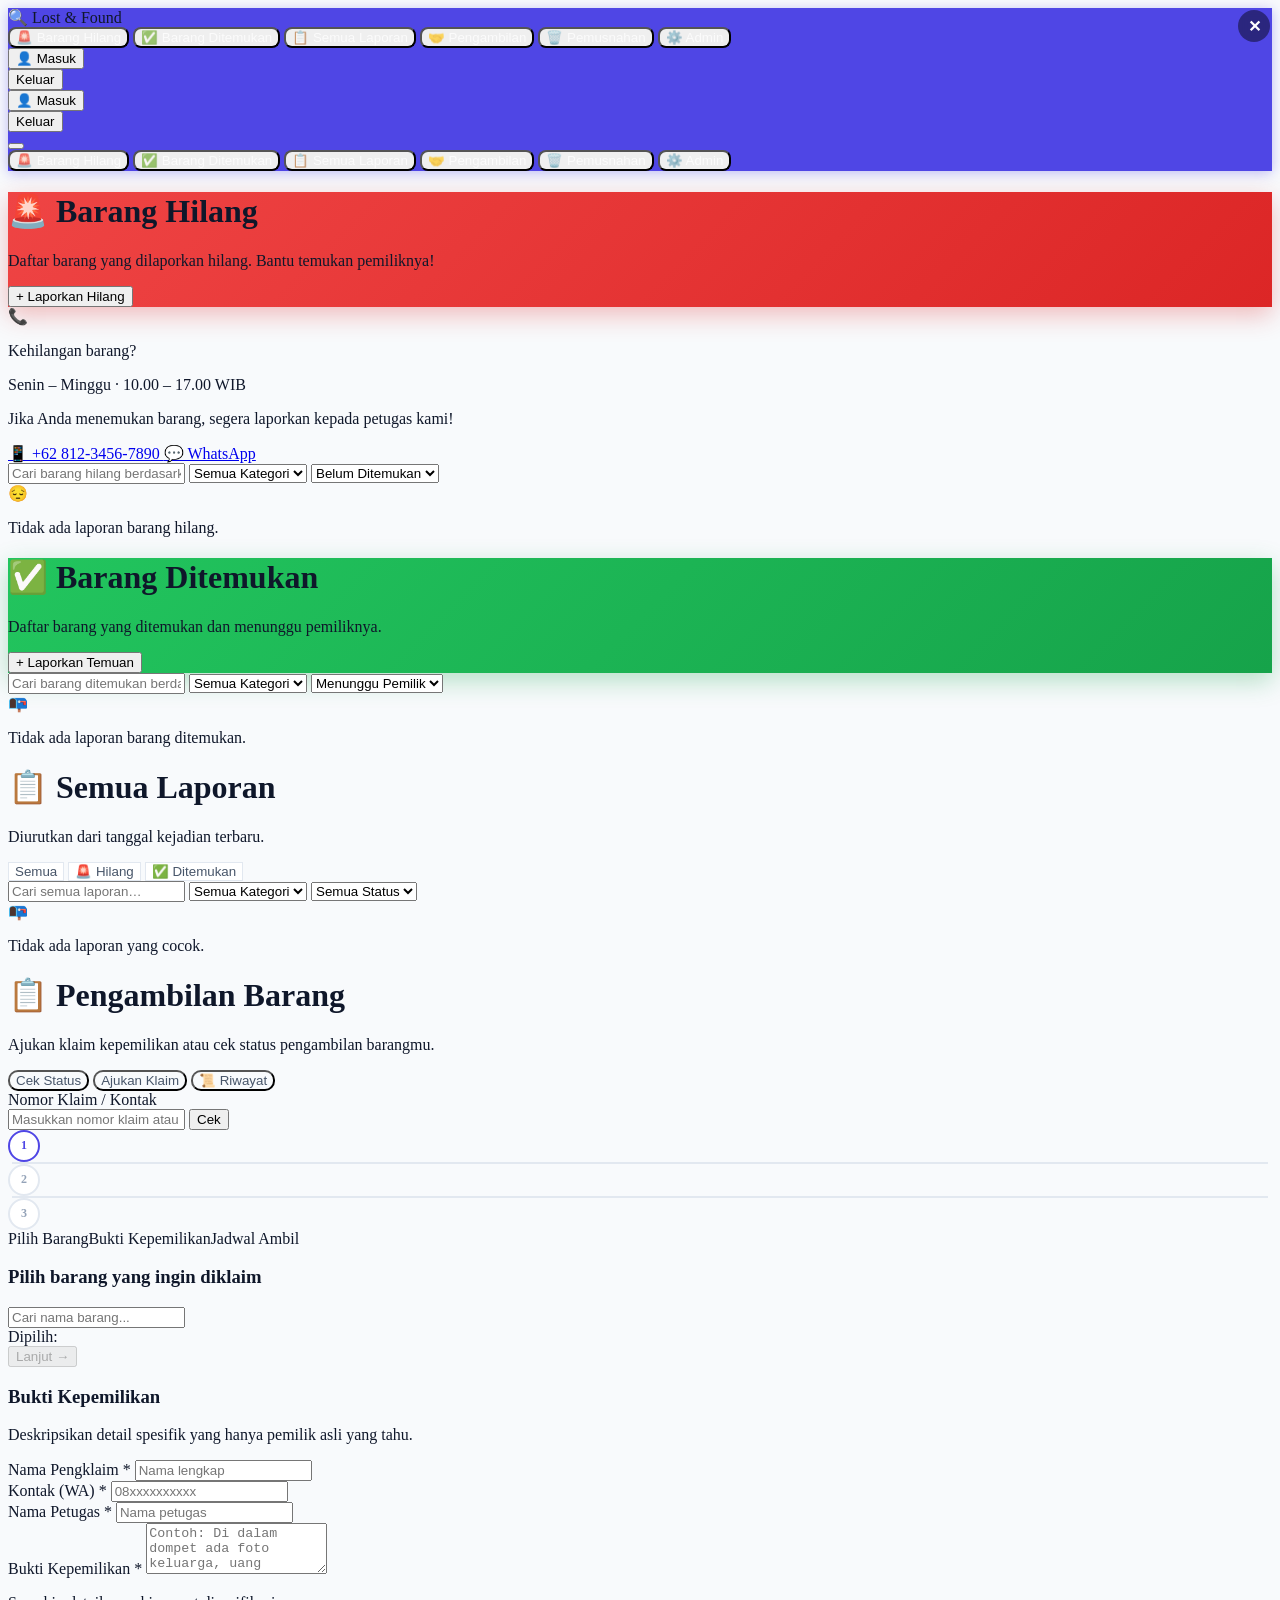
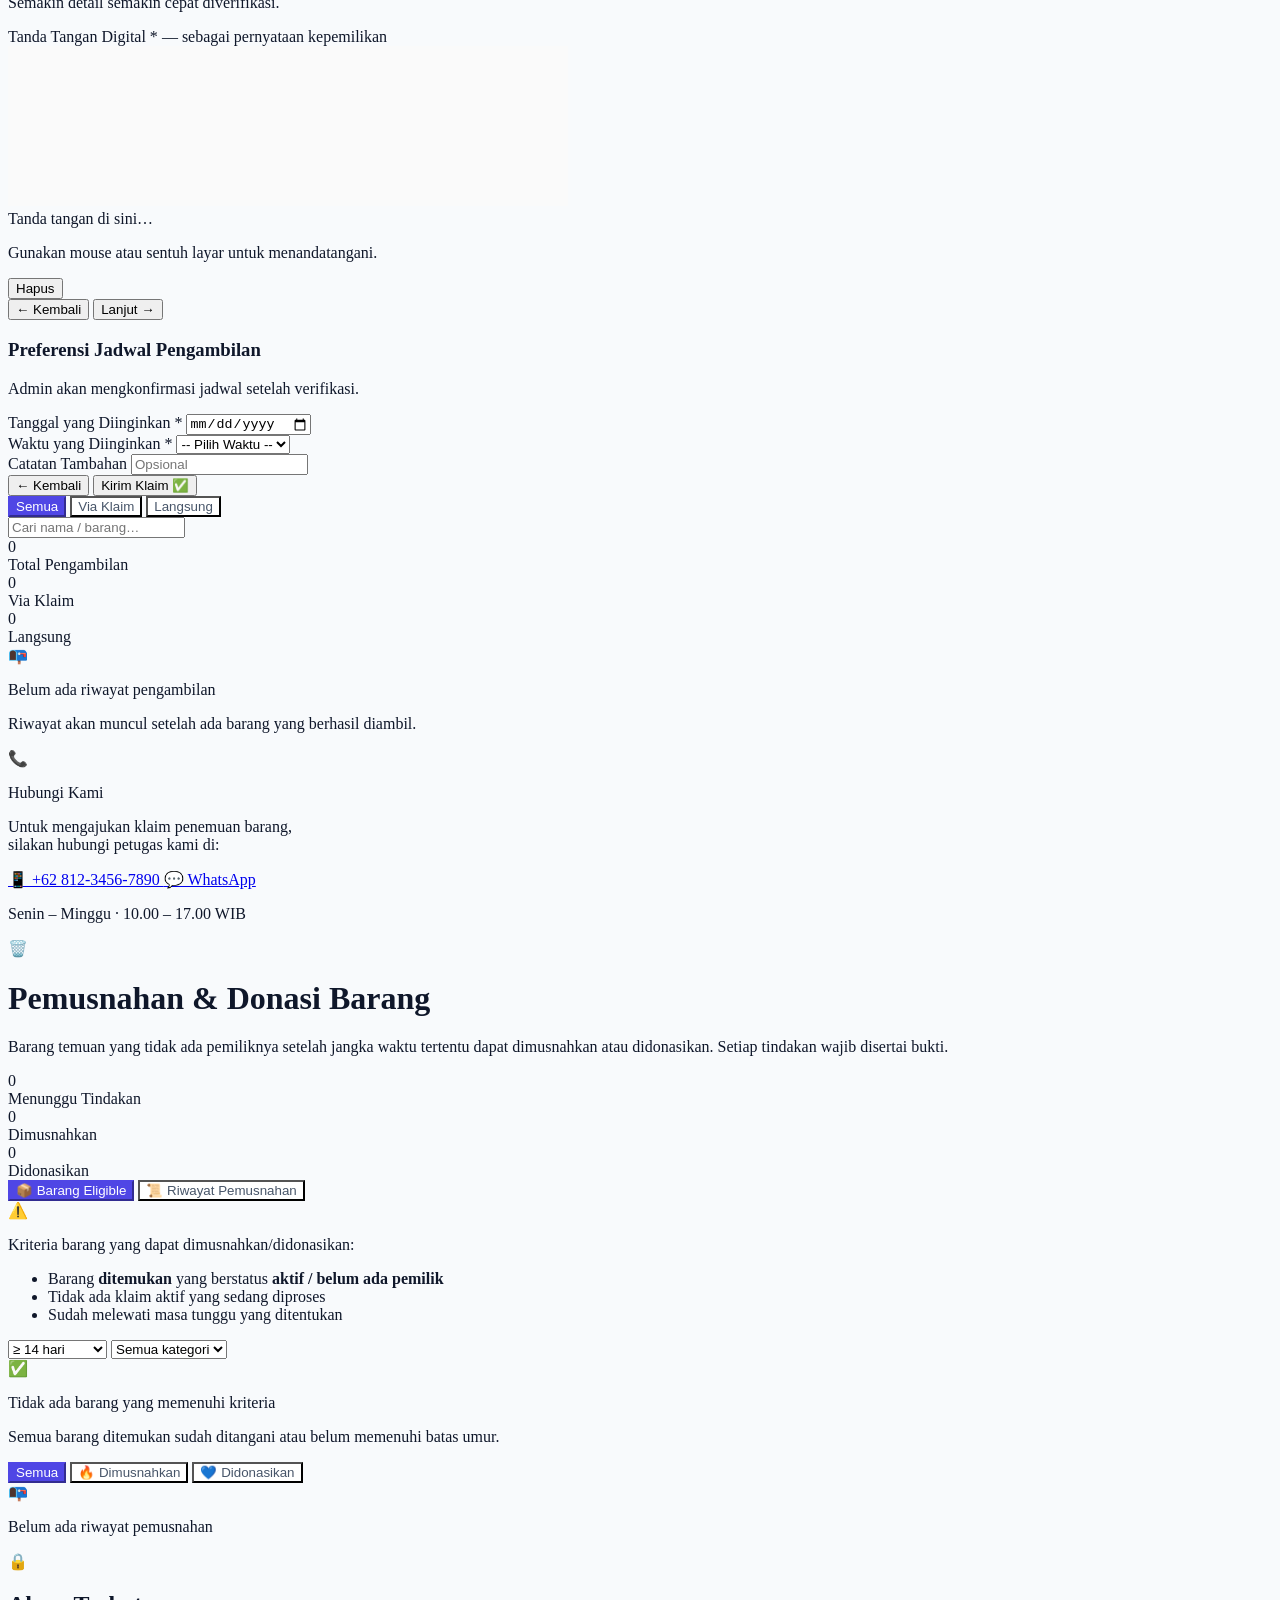
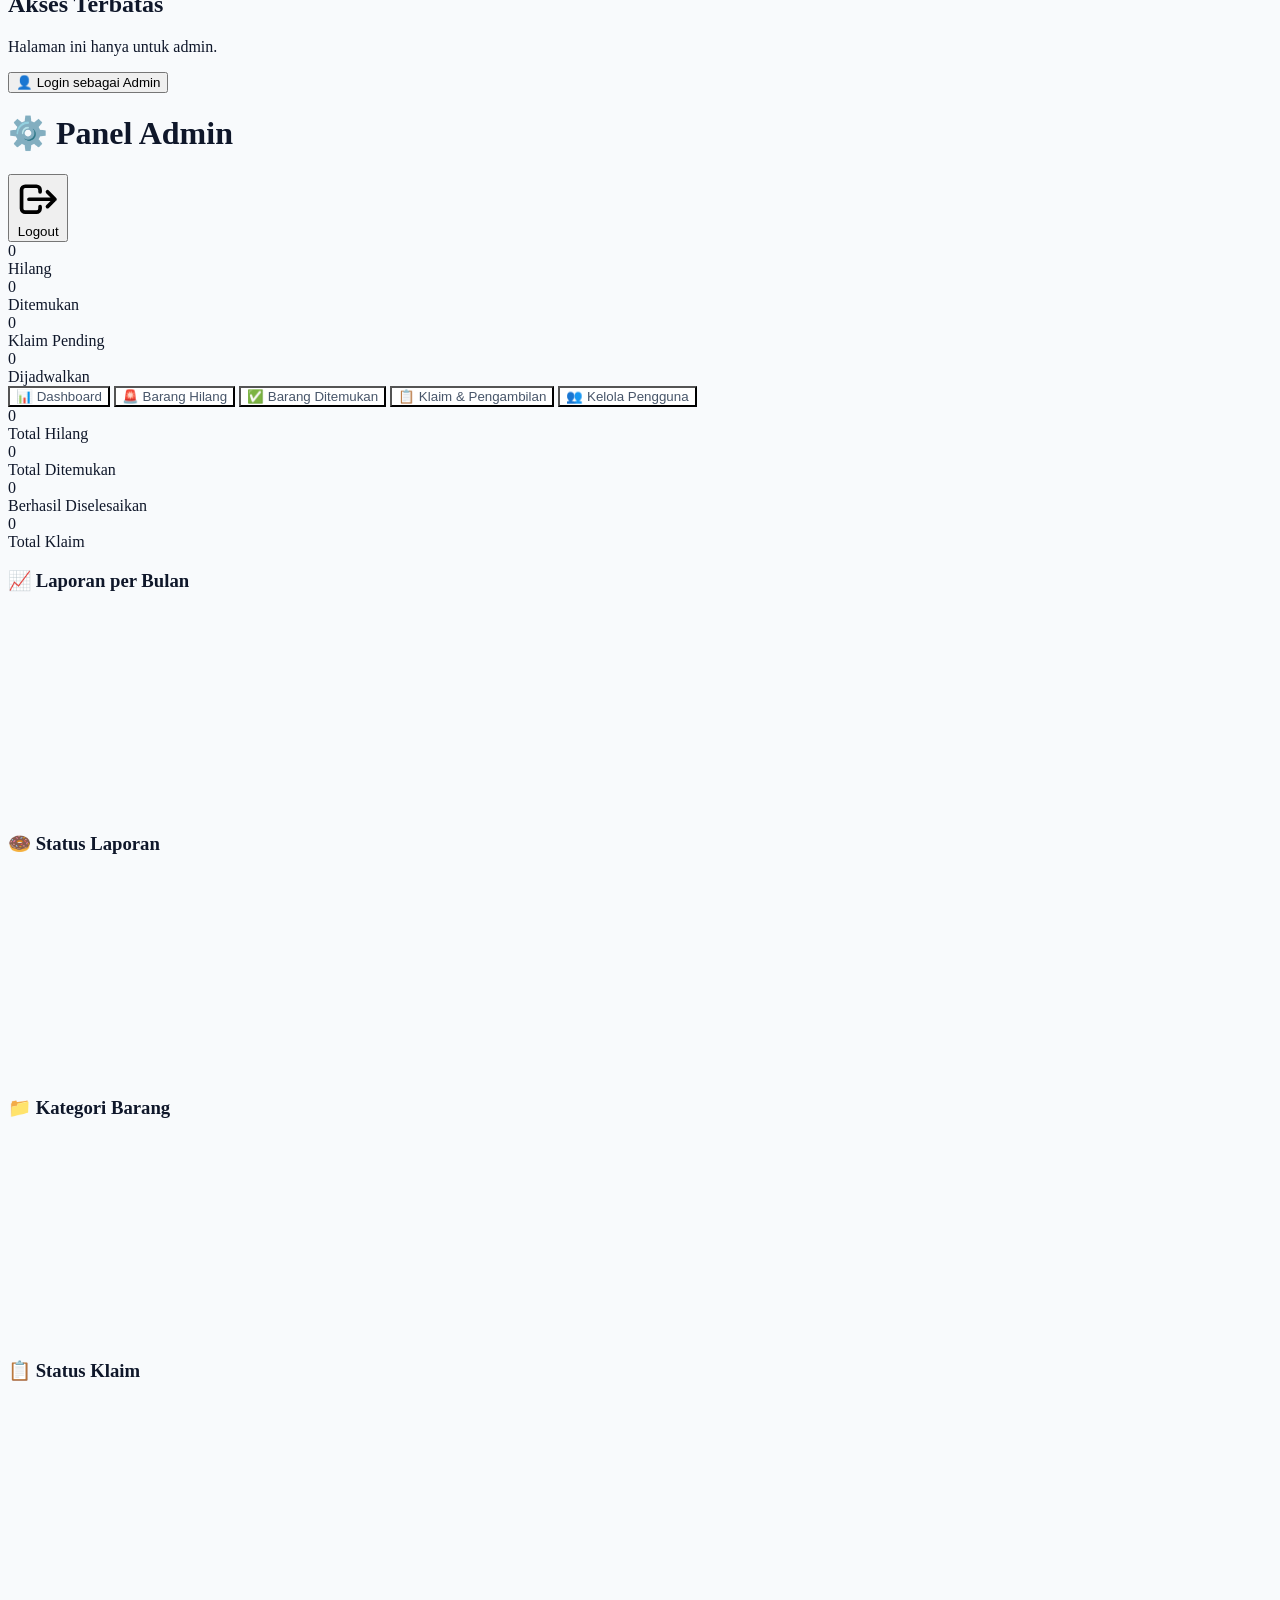
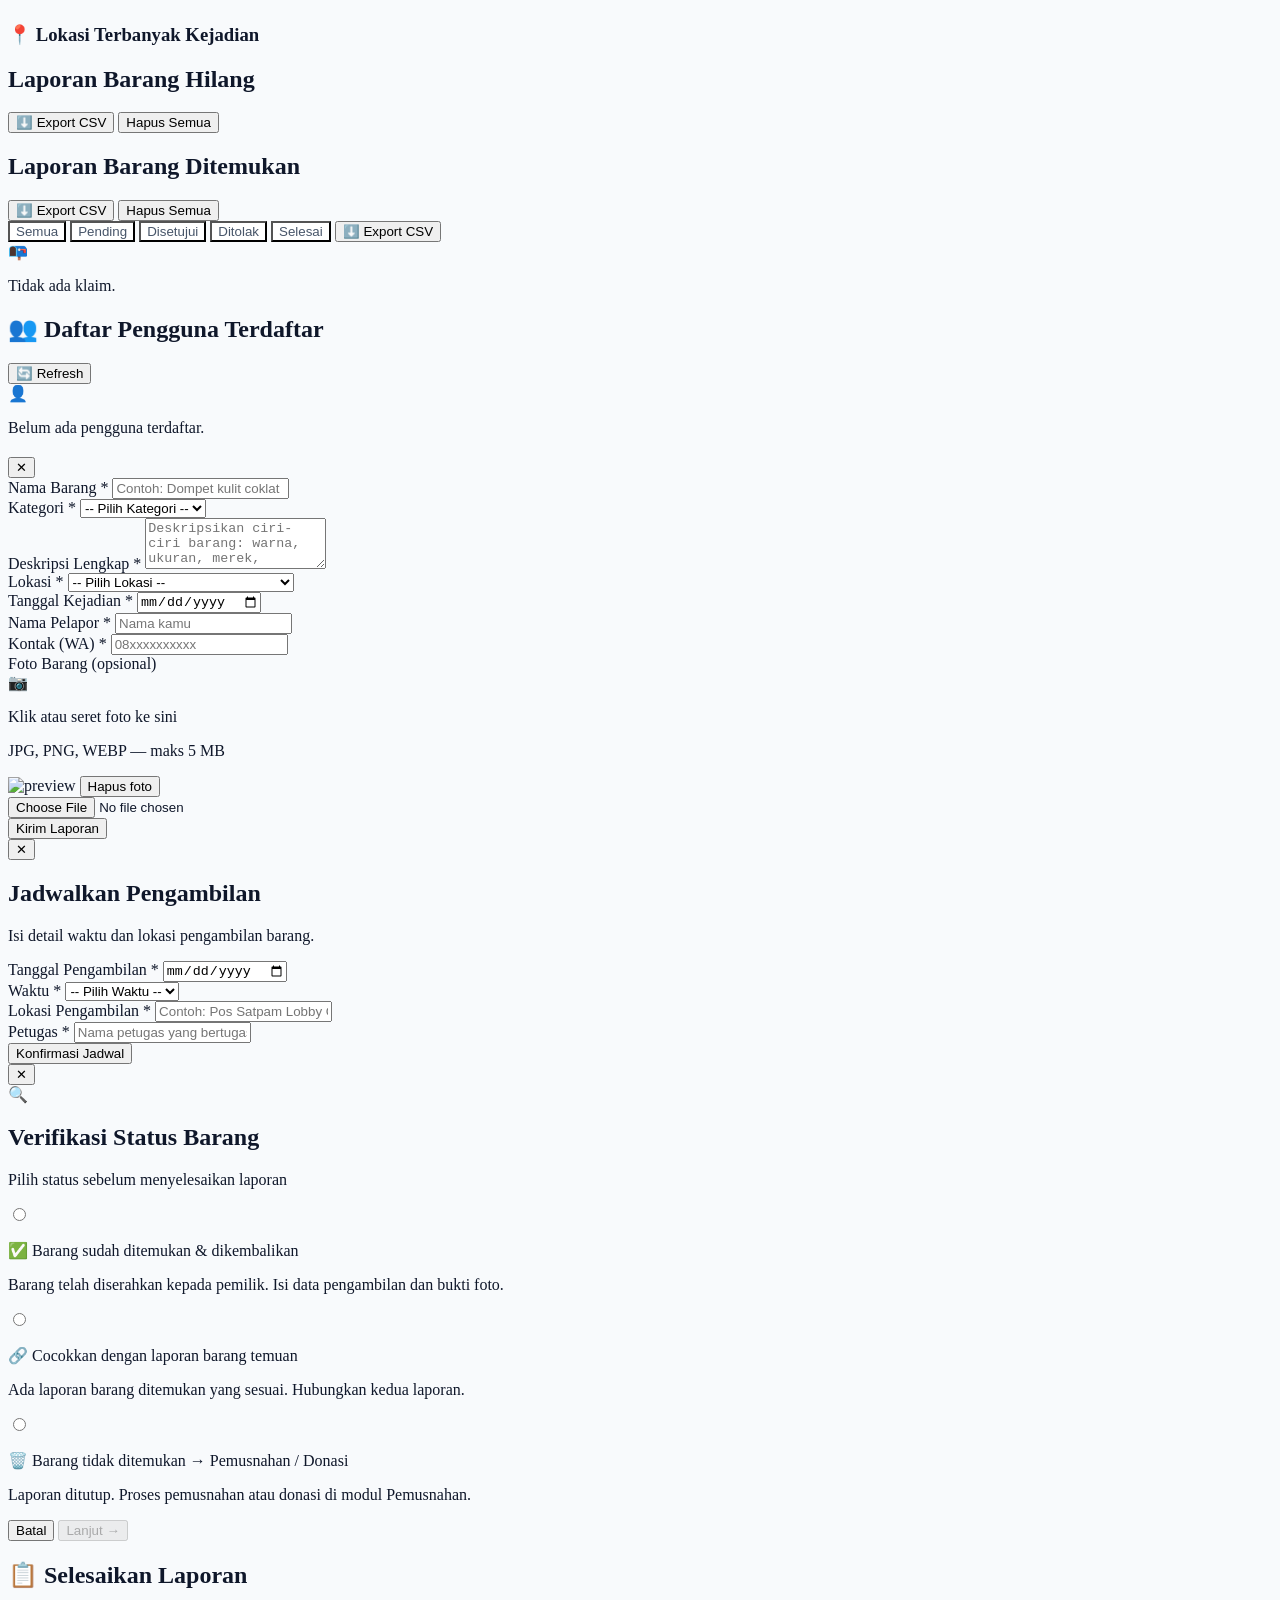
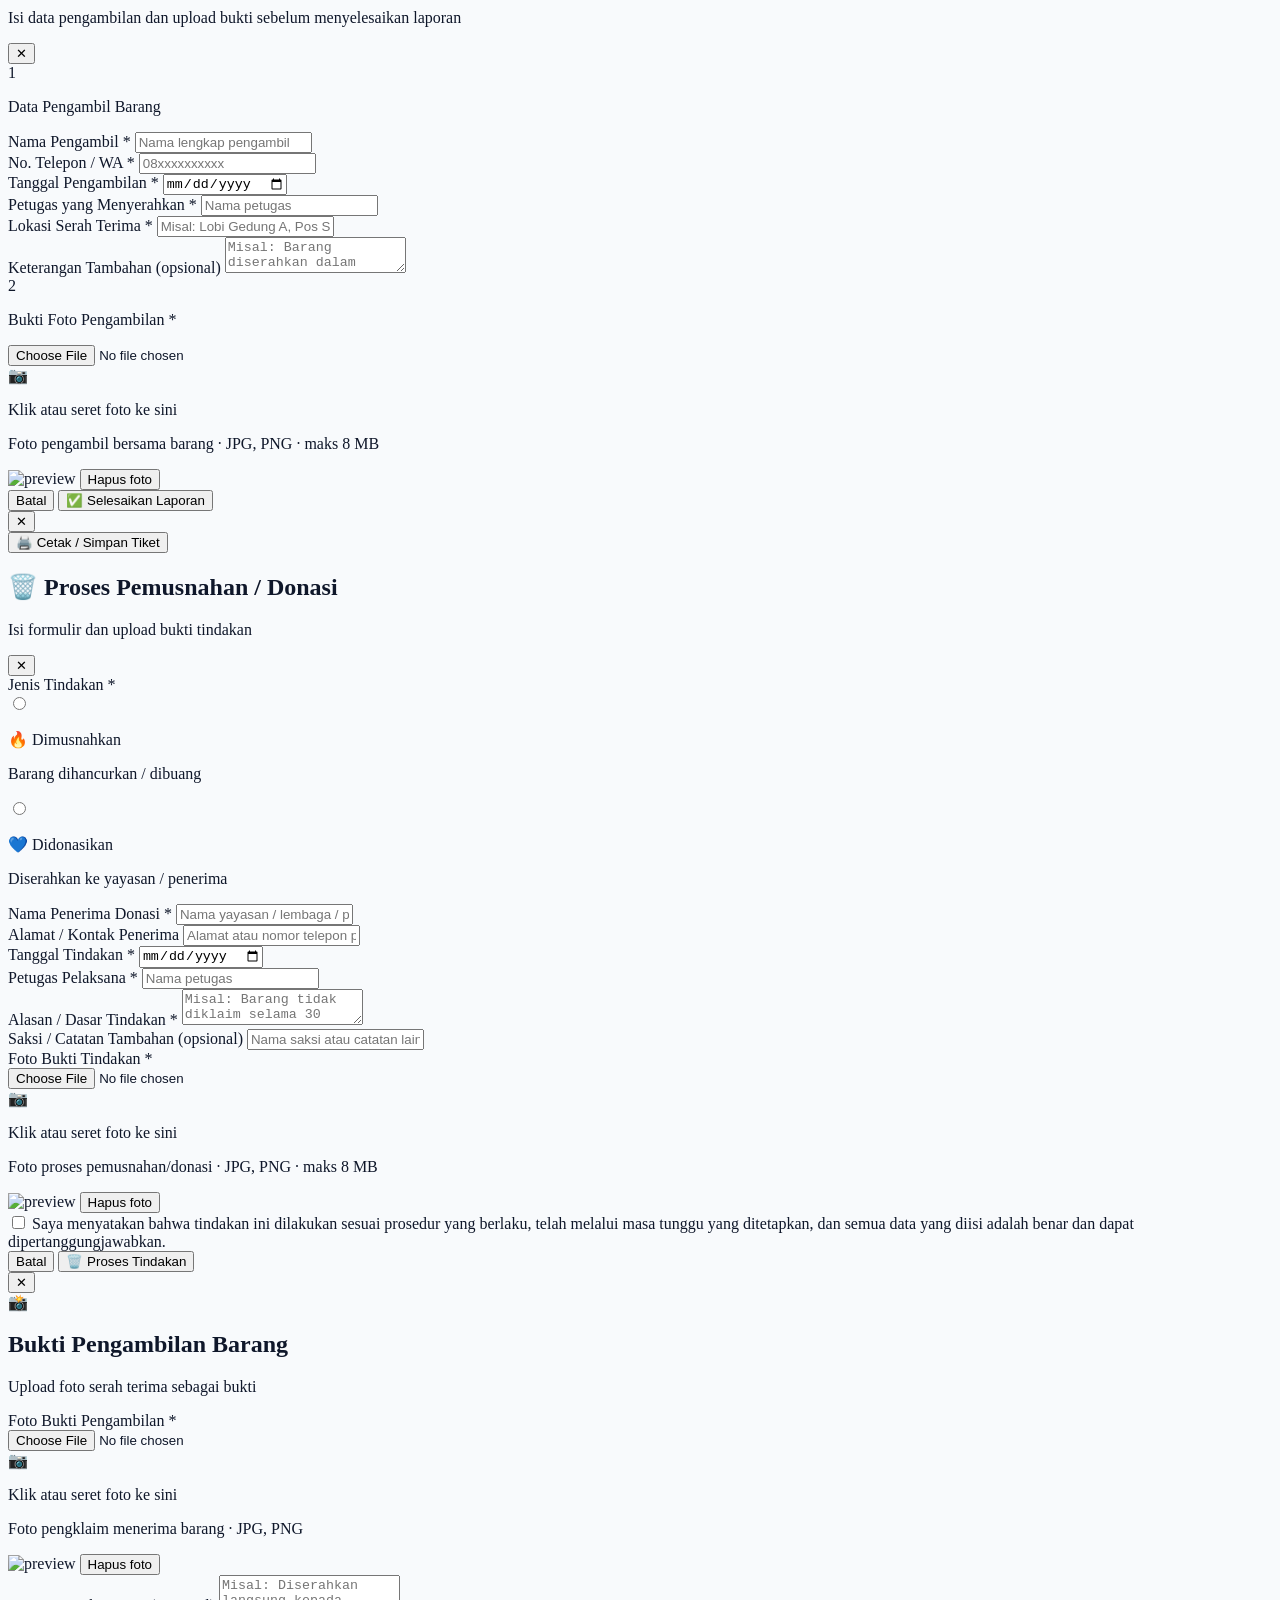
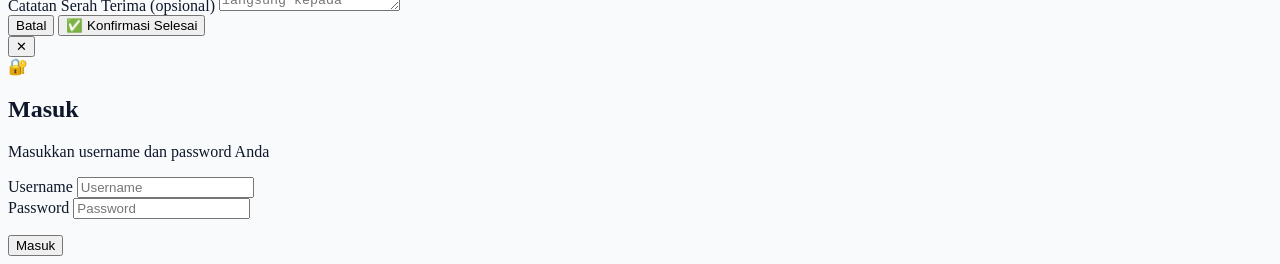
==== lostandfound/index.html @ b3fd0d1f "Add files via upload" ====
<!DOCTYPE html>
<html lang="id">
<head>
  <meta charset="UTF-8" />
  <meta name="viewport" content="width=device-width, initial-scale=1.0" />
  <title>Lost & Found — Ice Skating</title>
  <link rel="icon" href="data:image/svg+xml,<svg xmlns='http://www.w3.org/2000/svg' viewBox='0 0 32 32'><rect width='32' height='32' rx='8' fill='%234f46e5'/><circle cx='14' cy='13' r='6' fill='none' stroke='white' stroke-width='2.5'/><line x1='18.5' y1='18.5' x2='24' y2='24' stroke='white' stroke-width='2.5' stroke-linecap='round'/></svg>" />
  <script src="https://cdn.tailwindcss.com"></script>
  <link rel="stylesheet" href="style.css" />
</head>
<body class="bg-gray-50 min-h-screen font-sans">

  <!-- NAVBAR -->
  <nav class="bg-indigo-700 text-white shadow-lg sticky top-0 z-40">
    <div class="max-w-6xl mx-auto px-4 py-3 flex items-center justify-between">
      <div class="flex items-center gap-2 cursor-pointer" onclick="showPage('lost');closeMobileMenu()">
        <span class="text-2xl">🔍</span>
        <span class="font-bold text-lg tracking-wide">Lost & Found</span>
      </div>
      <!-- Desktop nav -->
      <div class="hidden md:flex gap-1 flex-wrap justify-end items-center">
        <button onclick="showPage('lost')"  id="nav-lost"
          class="nav-btn px-3 py-2 rounded-lg text-sm font-medium transition">🚨 Barang Hilang</button>
        <button onclick="showPage('found')" id="nav-found"
          class="nav-btn px-3 py-2 rounded-lg text-sm font-medium transition">✅ Barang Ditemukan</button>
        <button onclick="showPage('all')" id="nav-all"
          class="nav-btn px-3 py-2 rounded-lg text-sm font-medium transition hidden">📋 Semua Laporan</button>
        <button onclick="showPage('claim')" id="nav-claim"
          class="nav-btn px-3 py-2 rounded-lg text-sm font-medium transition">🤝 Pengambilan</button>
        <button onclick="showPage('disposal')" id="nav-disposal"
          class="nav-btn px-3 py-2 rounded-lg text-sm font-medium transition hidden">🗑️ Pemusnahan</button>
        <button onclick="showPage('admin')" id="nav-admin"
          class="nav-btn px-3 py-2 rounded-lg text-sm font-medium transition hidden">⚙️ Admin</button>
        <!-- Auth button -->
        <div id="nav-auth-area" class="flex items-center gap-2 ml-1">
          <button onclick="openAuthModal()"  id="btn-login"
            class="bg-white text-indigo-700 px-3 py-1.5 rounded-lg text-sm font-semibold hover:bg-indigo-50 transition">
            👤 Masuk
          </button>
          <div id="user-info" class="hidden items-center gap-2">
            <span id="user-email-display" class="text-xs text-indigo-200 max-w-[120px] truncate"></span>
            <button onclick="logoutUser()"
              class="bg-white/20 hover:bg-white/30 text-white px-2.5 py-1.5 rounded-lg text-xs font-semibold transition">
              Keluar
            </button>
          </div>
        </div>
      </div>

      <!-- Mobile: hamburger -->
      <div class="flex md:hidden items-center gap-2">
        <button onclick="openAuthModal()" id="btn-login-mobile"
          class="bg-white/20 text-white px-3 py-1.5 rounded-lg text-xs font-semibold">👤 Masuk</button>
        <div id="user-info-mobile" class="hidden items-center gap-1">
          <span id="user-display-mobile" class="text-xs text-indigo-200 max-w-[80px] truncate"></span>
          <button onclick="logoutUser()" class="bg-white/20 text-white px-2 py-1 rounded-lg text-xs">Keluar</button>
        </div>
        <button onclick="toggleMobileMenu()" id="hamburger"
          class="p-2 rounded-lg hover:bg-white/10 transition">
          <div class="w-5 h-0.5 bg-white mb-1 transition-all" id="ham-1"></div>
          <div class="w-5 h-0.5 bg-white mb-1 transition-all" id="ham-2"></div>
          <div class="w-5 h-0.5 bg-white transition-all"      id="ham-3"></div>
        </button>
      </div>
    </div>

    <!-- Mobile menu dropdown -->
    <div id="mobile-menu" class="hidden md:hidden border-t border-white/10">
      <div class="px-4 py-3 flex flex-col gap-1">
        <button onclick="showPage('lost');closeMobileMenu()"  id="mnav-lost"
          class="nav-btn px-3 py-2.5 rounded-lg text-sm font-medium text-left transition">🚨 Barang Hilang</button>
        <button onclick="showPage('found');closeMobileMenu()" id="mnav-found"
          class="nav-btn px-3 py-2.5 rounded-lg text-sm font-medium text-left transition">✅ Barang Ditemukan</button>
        <button onclick="showPage('all');closeMobileMenu()"   id="mnav-all"
          class="nav-btn px-3 py-2.5 rounded-lg text-sm font-medium text-left transition hidden">📋 Semua Laporan</button>
        <button onclick="showPage('claim');closeMobileMenu()" id="mnav-claim"
          class="nav-btn px-3 py-2.5 rounded-lg text-sm font-medium text-left transition">🤝 Pengambilan</button>
        <button onclick="showPage('disposal');closeMobileMenu()" id="mnav-disposal"
          class="nav-btn px-3 py-2.5 rounded-lg text-sm font-medium text-left transition hidden">🗑️ Pemusnahan</button>
        <button onclick="showPage('admin');closeMobileMenu()"    id="mnav-admin"
          class="nav-btn px-3 py-2.5 rounded-lg text-sm font-medium text-left transition hidden">⚙️ Admin</button>
      </div>
    </div>
  </nav>

  <main class="max-w-6xl mx-auto px-4 py-8">

    <!-- ===== PAGE: BARANG HILANG ===== -->
    <div id="page-lost" class="page hidden">

      <!-- Hero + Hubungi Kami berdampingan -->
      <div class="flex gap-4 mb-6 flex-col md:flex-row">

        <!-- Merah: Barang Hilang -->
        <div class="hero-lost rounded-2xl text-white p-6 flex items-center justify-between flex-1" style="box-shadow:0 8px 24px rgba(220,38,38,0.3)">
          <div>
            <h1 class="text-2xl font-bold mb-1">🚨 Barang Hilang</h1>
            <p class="text-red-100 text-sm">Daftar barang yang dilaporkan hilang. Bantu temukan pemiliknya!</p>
            <div id="lost-stat" class="text-red-100 text-xs mt-2"></div>
          </div>
          <button onclick="openReportModal('lost')"
            class="bg-white text-red-600 hover:bg-red-50 font-bold px-4 py-2.5 rounded-xl text-sm transition flex-shrink-0 ml-4">
            + Laporkan Hilang
          </button>
        </div>

        <!-- Putih: Hubungi Kami -->
        <div class="bg-white border border-gray-200 rounded-2xl shadow-sm p-5 flex flex-col justify-between md:w-72">
          <div class="flex items-center gap-3 mb-3">
            <div class="w-10 h-10 bg-red-50 rounded-full flex items-center justify-center text-xl flex-shrink-0">📞</div>
            <div>
              <p class="font-semibold text-gray-800 text-sm">Kehilangan barang?</p>
              <p class="text-gray-400 text-xs">Senin – Minggu · 10.00 – 17.00 WIB</p>
            </div>
          </div>
          <p class="text-gray-500 text-xs mb-3">Jika Anda menemukan barang, segera laporkan kepada petugas kami!</p>
          <div class="flex flex-col gap-2">
            <a href="tel:+6281234567890"
              class="inline-flex items-center justify-center gap-1.5 border border-gray-200 hover:bg-gray-50 text-gray-700 text-xs font-semibold px-3 py-2 rounded-xl transition">
              📱 +62 812-3456-7890
            </a>
            <a href="https://wa.me/6281234567890" target="_blank"
              class="inline-flex items-center justify-center gap-1.5 bg-green-500 hover:bg-green-600 text-white text-xs font-semibold px-3 py-2 rounded-xl transition">
              💬 WhatsApp
            </a>
          </div>
        </div>

      </div>

      <!-- Filter & Search -->
      <div class="bg-white rounded-2xl shadow-sm p-4 mb-5">
        <div class="flex flex-col md:flex-row gap-3">
          <input id="lost-search" type="text"
            placeholder="Cari barang hilang berdasarkan deskripsi…"
            oninput="renderItemPage('lost')"
            class="flex-1 border border-gray-300 rounded-xl px-4 py-2.5 text-sm focus:outline-none focus:ring-2 focus:ring-red-400" />
          <select id="lost-category" onchange="renderItemPage('lost')"
            class="border border-gray-300 rounded-xl px-4 py-2.5 text-sm focus:outline-none focus:ring-2 focus:ring-red-400">
            <option value="">Semua Kategori</option>
            <option value="blade guard">Blade Guard</option>
            <option value="botol minum">Botol Minum</option>
            <option value="dompet/tas">Dompet / Tas</option>
            <option value="elektronik">Elektronik</option>
            <option value="hockey gear">Hockey Gear</option>
            <option value="kunci">Kunci</option>
            <option value="pakaian">Pakaian</option>
            <option value="lainnya">Lainnya</option>
          </select>
          <select id="lost-status-filter" onchange="renderItemPage('lost')"
            class="border border-gray-300 rounded-xl px-4 py-2.5 text-sm focus:outline-none focus:ring-2 focus:ring-red-400">
            <option value="open">Belum Ditemukan</option>
            <option value="resolved">Sudah Ditemukan</option>
            <option value="">Semua</option>
          </select>
        </div>
        <div id="lost-hint" class="mt-2 text-xs text-gray-400"></div>
      </div>

      <div id="lost-results"  class="grid grid-cols-1 md:grid-cols-2 lg:grid-cols-3 gap-4"></div>
      <div id="lost-pagination" class="flex items-center justify-center gap-2 mt-6"></div>
      <div id="lost-empty" class="hidden text-center py-16 text-gray-400">
        <div class="text-5xl mb-3">😔</div>
        <p class="text-lg font-medium">Tidak ada laporan barang hilang.</p>
      </div>
    </div>

    <!-- ===== PAGE: BARANG DITEMUKAN ===== -->
    <div id="page-found" class="page hidden">

      <!-- Hero -->
      <div class="hero-found rounded-2xl text-white p-6 mb-6 flex items-center justify-between" style="box-shadow:0 8px 24px rgba(22,163,74,0.3)">
        <div>
          <h1 class="text-2xl font-bold mb-1">✅ Barang Ditemukan</h1>
          <p class="text-green-100 text-sm">Daftar barang yang ditemukan dan menunggu pemiliknya.</p>
          <div id="found-stat" class="text-green-100 text-xs mt-2"></div>
        </div>
        <button onclick="requireLogin(()=>openReportModal('found'))"
          class="btn-report-found bg-white text-green-600 hover:bg-green-50 font-bold px-4 py-2.5 rounded-xl text-sm transition flex-shrink-0 ml-4 hidden">
          + Laporkan Temuan
        </button>
      </div>

      <!-- Filter & Search -->
      <div class="bg-white rounded-2xl shadow-sm p-4 mb-5">
        <div class="flex flex-col md:flex-row gap-3">
          <input id="found-search" type="text"
            placeholder="Cari barang ditemukan berdasarkan deskripsi…"
            oninput="renderItemPage('found')"
            class="flex-1 border border-gray-300 rounded-xl px-4 py-2.5 text-sm focus:outline-none focus:ring-2 focus:ring-green-400" />
          <select id="found-category" onchange="renderItemPage('found')"
            class="border border-gray-300 rounded-xl px-4 py-2.5 text-sm focus:outline-none focus:ring-2 focus:ring-green-400">
            <option value="">Semua Kategori</option>
            <option value="blade guard">Blade Guard</option>
            <option value="botol minum">Botol Minum</option>
            <option value="dompet/tas">Dompet / Tas</option>
            <option value="elektronik">Elektronik</option>
            <option value="hockey gear">Hockey Gear</option>
            <option value="kunci">Kunci</option>
            <option value="pakaian">Pakaian</option>
            <option value="lainnya">Lainnya</option>
          </select>
          <select id="found-status-filter" onchange="renderItemPage('found')"
            class="border border-gray-300 rounded-xl px-4 py-2.5 text-sm focus:outline-none focus:ring-2 focus:ring-green-400">
            <option value="open">Menunggu Pemilik</option>
            <option value="resolved">Sudah Diambil</option>
            <option value="">Semua</option>
          </select>
        </div>
        <div id="found-hint" class="mt-2 text-xs text-gray-400"></div>
      </div>

      <div id="found-results" class="grid grid-cols-1 md:grid-cols-2 lg:grid-cols-3 gap-4"></div>
      <div id="found-pagination" class="flex items-center justify-center gap-2 mt-6"></div>
      <div id="found-empty" class="hidden text-center py-16 text-gray-400">
        <div class="text-5xl mb-3">📭</div>
        <p class="text-lg font-medium">Tidak ada laporan barang ditemukan.</p>
      </div>
    </div>

    <!-- ===== PAGE: SEMUA LAPORAN ===== -->
    <div id="page-all" class="page hidden">

      <div class="flex items-center justify-between mb-6 flex-wrap gap-3">
        <div>
          <h1 class="text-2xl font-bold text-gray-800">📋 Semua Laporan</h1>
          <p class="text-sm text-gray-500 mt-0.5">Diurutkan dari tanggal kejadian terbaru.</p>
        </div>
        <div class="flex gap-2 flex-wrap">
          <button onclick="filterAll('all')"   id="fall-all"   class="filter-btn px-4 py-2 rounded-lg text-sm font-medium border">Semua</button>
          <button onclick="filterAll('lost')"  id="fall-lost"  class="filter-btn px-4 py-2 rounded-lg text-sm font-medium border">🚨 Hilang</button>
          <button onclick="filterAll('found')" id="fall-found" class="filter-btn px-4 py-2 rounded-lg text-sm font-medium border">✅ Ditemukan</button>
        </div>
      </div>

      <!-- Filter bar -->
      <div class="bg-white rounded-2xl shadow-sm p-4 mb-5">
        <div class="flex flex-col md:flex-row gap-3">
          <input id="all-search" type="text" placeholder="Cari semua laporan…"
            oninput="renderAll()"
            class="flex-1 border border-gray-300 rounded-xl px-4 py-2.5 text-sm focus:outline-none focus:ring-2 focus:ring-indigo-400" />
          <select id="all-category" onchange="renderAll()"
            class="border border-gray-300 rounded-xl px-4 py-2.5 text-sm focus:outline-none focus:ring-2 focus:ring-indigo-400">
            <option value="">Semua Kategori</option>
            <option value="blade guard">Blade Guard</option>
            <option value="botol minum">Botol Minum</option>
            <option value="dompet/tas">Dompet / Tas</option>
            <option value="elektronik">Elektronik</option>
            <option value="hockey gear">Hockey Gear</option>
            <option value="kunci">Kunci</option>
            <option value="pakaian">Pakaian</option>
            <option value="lainnya">Lainnya</option>
          </select>
          <select id="all-status" onchange="renderAll()"
            class="border border-gray-300 rounded-xl px-4 py-2.5 text-sm focus:outline-none focus:ring-2 focus:ring-indigo-400">
            <option value="">Semua Status</option>
            <option value="open">Aktif</option>
            <option value="resolved">Selesai</option>
          </select>
        </div>
        <div id="all-hint" class="mt-2 text-xs text-gray-400"></div>
      </div>

      <!-- Timeline list -->
      <div id="all-results"></div>
      <div id="all-empty" class="hidden text-center py-16 text-gray-400">
        <div class="text-5xl mb-3">📭</div>
        <p class="text-lg font-medium">Tidak ada laporan yang cocok.</p>
      </div>
    </div>

    <!-- ===== PAGE: PENGAMBILAN ===== -->
    <div id="page-claim" class="page hidden">
      <div class="text-center mb-8">
        <h1 class="text-3xl font-bold text-gray-800 mb-2">📋 Pengambilan Barang</h1>
        <p class="text-gray-500">Ajukan klaim kepemilikan atau cek status pengambilan barangmu.</p>
      </div>

      <div class="flex gap-2 mb-6 bg-white rounded-2xl shadow-sm p-1.5 max-w-sm mx-auto">
        <button onclick="claimTab('track')" id="tab-track"
          class="claim-tab flex-1 py-2 rounded-xl text-sm font-semibold transition">Cek Status</button>
        <button onclick="claimTab('new')" id="tab-new"
          class="claim-tab flex-1 py-2 rounded-xl text-sm font-semibold transition hidden">Ajukan Klaim</button>
        <button onclick="claimTab('history')" id="tab-history"
          class="claim-tab flex-1 py-2 rounded-xl text-sm font-semibold transition hidden">📜 Riwayat</button>
      </div>

      <!-- TAB: Track -->
      <div id="claim-tab-track" class="max-w-lg mx-auto">
        <div class="bg-white rounded-2xl shadow-md p-6 mb-4">
          <label class="block text-sm font-semibold text-gray-700 mb-2">Nomor Klaim / Kontak</label>
          <div class="flex gap-2">
            <input id="track-input" type="text" placeholder="Masukkan nomor klaim atau nomor kontak"
              class="flex-1 border border-gray-300 rounded-xl px-4 py-2.5 focus:outline-none focus:ring-2 focus:ring-indigo-400 text-sm" />
            <button onclick="trackClaim()"
              class="bg-indigo-600 hover:bg-indigo-700 text-white px-5 py-2.5 rounded-xl text-sm font-semibold transition">Cek</button>
          </div>
        </div>
        <div id="track-results"></div>
      </div>

      <!-- TAB: New claim -->
      <div id="claim-tab-new" class="max-w-xl mx-auto hidden">
        <div class="bg-white rounded-2xl shadow-md p-6">
          <div class="flex items-center mb-6">
            <div class="step-dot active" id="step-dot-1">1</div>
            <div class="step-line" id="step-line-1"></div>
            <div class="step-dot" id="step-dot-2">2</div>
            <div class="step-line" id="step-line-2"></div>
            <div class="step-dot" id="step-dot-3">3</div>
          </div>
          <div class="flex justify-between text-xs text-gray-400 mb-6 -mt-3">
            <span>Pilih Barang</span><span class="ml-4">Bukti Kepemilikan</span><span>Jadwal Ambil</span>
          </div>

          <!-- STEP 1 -->
          <div id="claim-step-1">
            <h3 class="font-bold text-gray-700 mb-3">Pilih barang yang ingin diklaim</h3>
            <input id="claim-search" type="text" placeholder="Cari nama barang..."
              oninput="filterClaimItems()"
              class="w-full border border-gray-300 rounded-xl px-3 py-2 text-sm focus:outline-none focus:ring-2 focus:ring-indigo-400 mb-3" />
            <div id="claim-item-list" class="space-y-2 max-h-64 overflow-y-auto mb-4"></div>
            <div id="claim-selected-preview" class="hidden bg-indigo-50 border border-indigo-200 rounded-xl p-3 mb-4 text-sm">
              <span class="font-semibold text-indigo-700">Dipilih: </span>
              <span id="claim-selected-name" class="text-indigo-600"></span>
            </div>
            <button onclick="claimNextStep(1)" id="btn-step1-next"
              class="w-full bg-indigo-600 hover:bg-indigo-700 text-white font-semibold py-2.5 rounded-xl transition disabled:opacity-40" disabled>
              Lanjut →
            </button>
          </div>

          <!-- STEP 2 -->
          <div id="claim-step-2" class="hidden">
            <h3 class="font-bold text-gray-700 mb-1">Bukti Kepemilikan</h3>
            <p class="text-xs text-gray-400 mb-4">Deskripsikan detail spesifik yang hanya pemilik asli yang tahu.</p>
            <div class="mb-3">
              <label class="block text-sm font-semibold text-gray-700 mb-1">Nama Pengklaim *</label>
              <input type="text" id="claim-name" placeholder="Nama lengkap"
                class="w-full border border-gray-300 rounded-xl px-4 py-2.5 text-sm focus:outline-none focus:ring-2 focus:ring-indigo-400" />
            </div>
            <div class="mb-3">
              <label class="block text-sm font-semibold text-gray-700 mb-1">Kontak (WA) *</label>
              <input type="tel" id="claim-contact" placeholder="08xxxxxxxxxx"
                inputmode="numeric" pattern="[0-9]*"
                oninput="this.value=this.value.replace(/[^0-9]/g,'')"
                class="w-full border border-gray-300 rounded-xl px-4 py-2.5 text-sm focus:outline-none focus:ring-2 focus:ring-indigo-400" />
            </div>
            <div class="mb-3">
              <label class="block text-sm font-semibold text-gray-700 mb-1">Nama Petugas *</label>
              <input type="text" id="claim-officer" placeholder="Nama petugas"
                class="w-full border border-gray-300 rounded-xl px-4 py-2.5 text-sm focus:outline-none focus:ring-2 focus:ring-indigo-400" />
            </div>
            <div class="mb-3">
              <label class="block text-sm font-semibold text-gray-700 mb-1">Bukti Kepemilikan *</label>
              <textarea id="claim-proof" rows="3"
                placeholder="Contoh: Di dalam dompet ada foto keluarga, uang Rp150.000, kartu ATM BCA atas nama saya..."
                class="w-full border border-gray-300 rounded-xl px-4 py-2.5 text-sm focus:outline-none focus:ring-2 focus:ring-indigo-400 resize-none"></textarea>
              <p class="text-xs text-gray-400 mt-1">Semakin detail semakin cepat diverifikasi.</p>
            </div>
            <div class="mb-4">
              <label class="block text-sm font-semibold text-gray-700 mb-1">
                Tanda Tangan Digital *
                <span class="text-gray-400 font-normal text-xs ml-1">— sebagai pernyataan kepemilikan</span>
              </label>
              <div class="border-2 border-gray-300 rounded-xl overflow-hidden bg-white relative" id="sig-wrap">
                <canvas id="sig-canvas" width="560" height="160"
                  class="w-full touch-none cursor-crosshair block"></canvas>
                <div id="sig-placeholder"
                  class="absolute inset-0 flex items-center justify-center pointer-events-none">
                  <span class="text-gray-300 text-sm select-none">Tanda tangan di sini…</span>
                </div>
              </div>
              <div class="flex justify-between items-center mt-1.5">
                <p class="text-xs text-gray-400">Gunakan mouse atau sentuh layar untuk menandatangani.</p>
                <button type="button" onclick="clearSignature()" class="text-xs text-red-500 hover:underline">Hapus</button>
              </div>
            </div>
            <div class="flex gap-2">
              <button onclick="claimPrevStep(2)"
                class="flex-1 border border-gray-200 hover:bg-gray-50 text-gray-600 py-2.5 rounded-xl text-sm font-semibold transition">← Kembali</button>
              <button onclick="claimNextStep(2)"
                class="flex-1 bg-indigo-600 hover:bg-indigo-700 text-white font-semibold py-2.5 rounded-xl transition text-sm">Lanjut →</button>
            </div>
          </div>

          <!-- STEP 3 -->
          <div id="claim-step-3" class="hidden">
            <h3 class="font-bold text-gray-700 mb-1">Preferensi Jadwal Pengambilan</h3>
            <p class="text-xs text-gray-400 mb-4">Admin akan mengkonfirmasi jadwal setelah verifikasi.</p>
            <div class="mb-3">
              <label class="block text-sm font-semibold text-gray-700 mb-1">Tanggal yang Diinginkan *</label>
              <input type="date" id="claim-date"
                class="w-full border border-gray-300 rounded-xl px-4 py-2.5 text-sm focus:outline-none focus:ring-2 focus:ring-indigo-400" />
            </div>
            <div class="mb-3">
              <label class="block text-sm font-semibold text-gray-700 mb-1">Waktu yang Diinginkan *</label>
              <select id="claim-time"
                class="w-full border border-gray-300 rounded-xl px-4 py-2.5 text-sm focus:outline-none focus:ring-2 focus:ring-indigo-400">
                <option value="">-- Pilih Waktu --</option>
                <option>08:00 - 09:00</option><option>09:00 - 10:00</option>
                <option>10:00 - 11:00</option><option>11:00 - 12:00</option>
                <option>13:00 - 14:00</option><option>14:00 - 15:00</option>
                <option>15:00 - 16:00</option><option>16:00 - 17:00</option>
              </select>
            </div>
            <div class="mb-6">
              <label class="block text-sm font-semibold text-gray-700 mb-1">Catatan Tambahan</label>
              <input type="text" id="claim-note" placeholder="Opsional"
                class="w-full border border-gray-300 rounded-xl px-4 py-2.5 text-sm focus:outline-none focus:ring-2 focus:ring-indigo-400" />
            </div>
            <div class="flex gap-2">
              <button onclick="claimPrevStep(3)"
                class="flex-1 border border-gray-200 hover:bg-gray-50 text-gray-600 py-2.5 rounded-xl text-sm font-semibold transition">← Kembali</button>
              <button onclick="submitClaim()"
                class="flex-1 bg-green-600 hover:bg-green-700 text-white font-semibold py-2.5 rounded-xl transition text-sm">Kirim Klaim ✅</button>
            </div>
          </div>
        </div>
      </div>

      <!-- TAB: Riwayat Pengambilan -->
      <div id="claim-tab-history" class="max-w-3xl mx-auto hidden">

        <!-- Filter bar -->
        <div class="flex flex-wrap gap-2 mb-5 items-center">
          <button onclick="pickupHistoryFilter('all')"     id="phf-all"     class="claim-filter-btn px-3 py-1.5 rounded-lg text-xs font-medium border transition active">Semua</button>
          <button onclick="pickupHistoryFilter('claim')"   id="phf-claim"   class="claim-filter-btn px-3 py-1.5 rounded-lg text-xs font-medium border transition">Via Klaim</button>
          <button onclick="pickupHistoryFilter('direct')"  id="phf-direct"  class="claim-filter-btn px-3 py-1.5 rounded-lg text-xs font-medium border transition">Langsung</button>
          <div class="ml-auto flex items-center gap-2">
            <input id="phf-search" type="text" placeholder="Cari nama / barang…" oninput="renderPickupHistory()"
              class="border border-gray-200 rounded-xl px-3 py-1.5 text-xs focus:ring-2 focus:ring-indigo-300 outline-none w-48" />
          </div>
        </div>

        <!-- Stats -->
        <div class="grid grid-cols-3 gap-3 mb-6">
          <div class="bg-white rounded-2xl shadow-sm p-3 text-center border-t-4 border-indigo-400">
            <div class="text-xl font-bold text-indigo-600" id="ph-stat-total">0</div>
            <div class="text-xs text-gray-500 mt-0.5">Total Pengambilan</div>
          </div>
          <div class="bg-white rounded-2xl shadow-sm p-3 text-center border-t-4 border-green-400">
            <div class="text-xl font-bold text-green-600" id="ph-stat-claim">0</div>
            <div class="text-xs text-gray-500 mt-0.5">Via Klaim</div>
          </div>
          <div class="bg-white rounded-2xl shadow-sm p-3 text-center border-t-4 border-blue-400">
            <div class="text-xl font-bold text-blue-600" id="ph-stat-direct">0</div>
            <div class="text-xs text-gray-500 mt-0.5">Langsung</div>
          </div>
        </div>

        <!-- List -->
        <div id="pickup-history-list" class="space-y-4"></div>
        <div id="pickup-history-empty" class="hidden text-center py-16 text-gray-400">
          <div class="text-5xl mb-3">📭</div>
          <p class="font-semibold">Belum ada riwayat pengambilan</p>
          <p class="text-sm mt-1">Riwayat akan muncul setelah ada barang yang berhasil diambil.</p>
        </div>
      </div>

      <!-- Contact Us — bawah halaman, tengah -->
      <div class="max-w-md mx-auto mt-12 text-center">
        <div class="bg-white border border-gray-200 rounded-2xl shadow-sm p-6">
          <div class="text-3xl mb-2">📞</div>
          <p class="font-bold text-gray-800 mb-1">Hubungi Kami</p>
          <p class="text-gray-500 text-sm mb-4">
            Untuk mengajukan klaim penemuan barang,<br>silakan hubungi petugas kami di:
          </p>
          <div class="flex justify-center gap-3 flex-wrap">
            <a href="tel:+6281234567890"
              class="inline-flex items-center gap-2 bg-indigo-50 border border-indigo-200 text-indigo-700 font-semibold text-sm px-4 py-2 rounded-xl hover:bg-indigo-100 transition">
              📱 +62 812-3456-7890
            </a>
            <a href="https://wa.me/6281234567890" target="_blank"
              class="inline-flex items-center gap-2 bg-green-500 hover:bg-green-600 text-white font-semibold text-sm px-4 py-2 rounded-xl transition">
              💬 WhatsApp
            </a>
          </div>
          <p class="text-xs text-gray-400 mt-4">Senin – Minggu · 10.00 – 17.00 WIB</p>
        </div>
      </div>

    </div>

    <!-- ===== PAGE: PEMUSNAHAN ===== -->
    <div id="page-disposal" class="page hidden">
      <div class="max-w-4xl mx-auto">

        <!-- Header -->
        <div class="text-center mb-8">
          <div class="inline-flex items-center justify-center w-16 h-16 bg-orange-100 rounded-2xl mb-3 text-3xl">🗑️</div>
          <h1 class="text-3xl font-bold text-gray-800 mb-2">Pemusnahan & Donasi Barang</h1>
          <p class="text-gray-500 max-w-xl mx-auto">Barang temuan yang tidak ada pemiliknya setelah jangka waktu tertentu dapat dimusnahkan atau didonasikan. Setiap tindakan wajib disertai bukti.</p>
        </div>

        <!-- Stat bar -->
        <div class="grid grid-cols-3 gap-4 mb-8">
          <div class="bg-white rounded-2xl shadow-sm p-4 text-center border-t-4 border-orange-400">
            <div class="text-2xl font-bold text-orange-500" id="dsp-stat-eligible">0</div>
            <div class="text-xs text-gray-500 mt-1">Menunggu Tindakan</div>
          </div>
          <div class="bg-white rounded-2xl shadow-sm p-4 text-center border-t-4 border-red-400">
            <div class="text-2xl font-bold text-red-500" id="dsp-stat-destroyed">0</div>
            <div class="text-xs text-gray-500 mt-1">Dimusnahkan</div>
          </div>
          <div class="bg-white rounded-2xl shadow-sm p-4 text-center border-t-4 border-blue-400">
            <div class="text-2xl font-bold text-blue-500" id="dsp-stat-donated">0</div>
            <div class="text-xs text-gray-500 mt-1">Didonasikan</div>
          </div>
        </div>

        <!-- Tabs -->
        <div class="flex gap-2 mb-6">
          <button onclick="disposalTab('eligible')" id="dtab-eligible"
            class="admin-tab px-4 py-2 rounded-xl text-sm font-semibold border transition active">
            📦 Barang Eligible
          </button>
          <button onclick="disposalTab('history')" id="dtab-history"
            class="admin-tab px-4 py-2 rounded-xl text-sm font-semibold border transition">
            📜 Riwayat Pemusnahan
          </button>
        </div>

        <!-- Tab: Eligible -->
        <div id="dsp-tab-eligible">
          <!-- Info box -->
          <div class="bg-orange-50 border border-orange-200 rounded-2xl p-4 mb-5 flex gap-3">
            <span class="text-2xl flex-shrink-0">⚠️</span>
            <div class="text-sm text-orange-700">
              <p class="font-semibold mb-0.5">Kriteria barang yang dapat dimusnahkan/didonasikan:</p>
              <ul class="list-disc list-inside space-y-0.5 text-orange-600">
                <li>Barang <b>ditemukan</b> yang berstatus <b>aktif / belum ada pemilik</b></li>
                <li>Tidak ada klaim aktif yang sedang diproses</li>
                <li>Sudah melewati masa tunggu yang ditentukan</li>
              </ul>
            </div>
          </div>

          <!-- Filter -->
          <div class="flex gap-2 flex-wrap mb-4">
            <select id="dsp-filter-age" onchange="renderDisposalPage()"
              class="border border-gray-200 rounded-xl px-3 py-2 text-sm focus:ring-2 focus:ring-orange-400 outline-none">
              <option value="0">Semua umur</option>
              <option value="7">≥ 7 hari</option>
              <option value="14" selected>≥ 14 hari</option>
              <option value="30">≥ 30 hari</option>
              <option value="60">≥ 60 hari</option>
            </select>
            <select id="dsp-filter-cat" onchange="renderDisposalPage()"
              class="border border-gray-200 rounded-xl px-3 py-2 text-sm focus:ring-2 focus:ring-orange-400 outline-none">
              <option value="">Semua kategori</option>
              <option value="elektronik">Elektronik</option>
              <option value="dompet/tas">Dompet / Tas</option>
              <option value="dokumen">Dokumen</option>
              <option value="kunci">Kunci</option>
              <option value="aksesoris">Aksesoris</option>
              <option value="pakaian">Pakaian</option>
              <option value="botol minum">Botol Minum</option>
              <option value="blade guard">Blade Guard</option>
              <option value="hockey gear">Hockey Gear</option>
              <option value="lainnya">Lainnya</option>
            </select>
          </div>

          <div id="dsp-eligible-list" class="space-y-4"></div>
          <div id="dsp-eligible-empty" class="hidden text-center py-16 text-gray-400">
            <div class="text-5xl mb-3">✅</div>
            <p class="font-semibold">Tidak ada barang yang memenuhi kriteria</p>
            <p class="text-sm mt-1">Semua barang ditemukan sudah ditangani atau belum memenuhi batas umur.</p>
          </div>
        </div>

        <!-- Tab: History -->
        <div id="dsp-tab-history" class="hidden">
          <div class="flex gap-2 mb-4">
            <button onclick="disposalHistoryFilter('all')"       id="dhf-all"       class="claim-filter-btn px-3 py-1.5 rounded-lg text-xs font-medium border transition active">Semua</button>
            <button onclick="disposalHistoryFilter('destroyed')" id="dhf-destroyed" class="claim-filter-btn px-3 py-1.5 rounded-lg text-xs font-medium border transition">🔥 Dimusnahkan</button>
            <button onclick="disposalHistoryFilter('donated')"   id="dhf-donated"   class="claim-filter-btn px-3 py-1.5 rounded-lg text-xs font-medium border transition">💙 Didonasikan</button>
          </div>
          <div id="dsp-history-list" class="space-y-4"></div>
          <div id="dsp-history-empty" class="hidden text-center py-16 text-gray-400">
            <div class="text-5xl mb-3">📭</div>
            <p class="font-semibold">Belum ada riwayat pemusnahan</p>
          </div>
        </div>

      </div>
    </div>

    <!-- ===== PAGE: ADMIN ===== -->
    <div id="page-admin" class="page hidden">
      <div class="max-w-2xl mx-auto">
        <!-- Pesan jika belum login admin -->
        <div id="admin-login-section" class="hidden">
          <div class="text-center py-20">
            <div class="text-6xl mb-4">🔒</div>
            <h2 class="text-xl font-bold text-gray-700 mb-2">Akses Terbatas</h2>
            <p class="text-gray-500 mb-6">Halaman ini hanya untuk admin.</p>
            <button onclick="openAuthModal()"
              class="bg-indigo-600 hover:bg-indigo-700 text-white font-semibold px-6 py-2.5 rounded-xl transition">
              👤 Login sebagai Admin
            </button>
          </div>
        </div>

        <div id="admin-panel-section" class="hidden">
          <div class="flex items-center justify-between mb-6">
            <h1 class="text-2xl font-bold text-gray-800">⚙️ Panel Admin</h1>
            <button onclick="adminLogout()"
              class="flex items-center gap-2 bg-red-50 hover:bg-red-100 text-red-600 border border-red-200 text-sm font-semibold px-4 py-2 rounded-xl transition">
              <svg xmlns="http://www.w3.org/2000/svg" class="w-4 h-4" fill="none" viewBox="0 0 24 24" stroke="currentColor" stroke-width="2">
                <path stroke-linecap="round" stroke-linejoin="round" d="M17 16l4-4m0 0l-4-4m4 4H7m6 4v1a2 2 0 01-2 2H5a2 2 0 01-2-2V7a2 2 0 012-2h6a2 2 0 012 2v1" />
              </svg>
              Logout
            </button>
          </div>

          <!-- Stat cards -->
          <div class="grid grid-cols-2 md:grid-cols-4 gap-3 mb-6">
            <div class="bg-white rounded-2xl shadow p-4 text-center border-t-4 border-red-400">
              <div class="text-2xl font-bold text-red-500" id="stat-lost">0</div>
              <div class="text-xs text-gray-500 mt-1">Hilang</div>
            </div>
            <div class="bg-white rounded-2xl shadow p-4 text-center border-t-4 border-green-400">
              <div class="text-2xl font-bold text-green-500" id="stat-found">0</div>
              <div class="text-xs text-gray-500 mt-1">Ditemukan</div>
            </div>
            <div class="bg-white rounded-2xl shadow p-4 text-center border-t-4 border-yellow-400">
              <div class="text-2xl font-bold text-yellow-500" id="stat-pending">0</div>
              <div class="text-xs text-gray-500 mt-1">Klaim Pending</div>
            </div>
            <div class="bg-white rounded-2xl shadow p-4 text-center border-t-4 border-indigo-400">
              <div class="text-2xl font-bold text-indigo-500" id="stat-scheduled">0</div>
              <div class="text-xs text-gray-500 mt-1">Dijadwalkan</div>
            </div>
          </div>

          <!-- Admin tabs -->
          <div class="flex gap-2 mb-4 flex-wrap">
            <button onclick="adminTab('dashboard')" id="atab-dashboard"
              class="admin-tab px-4 py-2 rounded-xl text-sm font-semibold border transition">📊 Dashboard</button>
            <button onclick="adminTab('lost')"  id="atab-lost"
              class="admin-tab px-4 py-2 rounded-xl text-sm font-semibold border transition">🚨 Barang Hilang</button>
            <button onclick="adminTab('found')" id="atab-found"
              class="admin-tab px-4 py-2 rounded-xl text-sm font-semibold border transition">✅ Barang Ditemukan</button>
            <button onclick="adminTab('claims')" id="atab-claims"
              class="admin-tab px-4 py-2 rounded-xl text-sm font-semibold border transition">
              📋 Klaim & Pengambilan
              <span id="claim-badge" class="hidden ml-1 bg-red-500 text-white text-xs px-1.5 py-0.5 rounded-full"></span>
            </button>
            <button onclick="adminTab('users')" id="atab-users"
              class="admin-tab px-4 py-2 rounded-xl text-sm font-semibold border transition">
              👥 Kelola Pengguna
            </button>
          </div>

          <!-- Tab: Dashboard -->
          <div id="admin-tab-dashboard" class="hidden space-y-5">

            <!-- Summary cards -->
            <div class="grid grid-cols-2 md:grid-cols-4 gap-3">
              <div class="bg-white rounded-2xl shadow-sm p-4 border-t-4 border-red-400 text-center">
                <div class="text-2xl font-bold text-red-500" id="dash-total-lost">0</div>
                <div class="text-xs text-gray-500 mt-1">Total Hilang</div>
              </div>
              <div class="bg-white rounded-2xl shadow-sm p-4 border-t-4 border-green-400 text-center">
                <div class="text-2xl font-bold text-green-500" id="dash-total-found">0</div>
                <div class="text-xs text-gray-500 mt-1">Total Ditemukan</div>
              </div>
              <div class="bg-white rounded-2xl shadow-sm p-4 border-t-4 border-indigo-400 text-center">
                <div class="text-2xl font-bold text-indigo-500" id="dash-total-resolved">0</div>
                <div class="text-xs text-gray-500 mt-1">Berhasil Diselesaikan</div>
              </div>
              <div class="bg-white rounded-2xl shadow-sm p-4 border-t-4 border-orange-400 text-center">
                <div class="text-2xl font-bold text-orange-500" id="dash-total-claims">0</div>
                <div class="text-xs text-gray-500 mt-1">Total Klaim</div>
              </div>
            </div>

            <!-- Charts row 1 -->
            <div class="grid grid-cols-1 md:grid-cols-2 gap-5">
              <div class="bg-white rounded-2xl shadow-sm p-4">
                <h3 class="font-bold text-gray-700 mb-3 text-sm">📈 Laporan per Bulan</h3>
                <canvas id="chart-monthly" height="200"></canvas>
              </div>
              <div class="bg-white rounded-2xl shadow-sm p-4">
                <h3 class="font-bold text-gray-700 mb-3 text-sm">🍩 Status Laporan</h3>
                <canvas id="chart-status" height="200"></canvas>
              </div>
            </div>

            <!-- Charts row 2 -->
            <div class="grid grid-cols-1 md:grid-cols-2 gap-5">
              <div class="bg-white rounded-2xl shadow-sm p-4">
                <h3 class="font-bold text-gray-700 mb-3 text-sm">📁 Kategori Barang</h3>
                <canvas id="chart-category" height="200"></canvas>
              </div>
              <div class="bg-white rounded-2xl shadow-sm p-4">
                <h3 class="font-bold text-gray-700 mb-3 text-sm">📋 Status Klaim</h3>
                <canvas id="chart-claims" height="200"></canvas>
              </div>
            </div>

            <!-- Top locations -->
            <div class="bg-white rounded-2xl shadow-sm p-4">
              <h3 class="font-bold text-gray-700 mb-3 text-sm">📍 Lokasi Terbanyak Kejadian</h3>
              <div id="dash-locations" class="space-y-2"></div>
            </div>
          </div>

          <!-- Tab: Barang Hilang -->
          <div id="admin-tab-lost" class="bg-white rounded-2xl shadow-md p-5">
            <div class="flex items-center justify-between mb-4">
              <h2 class="font-bold text-gray-700">Laporan Barang Hilang</h2>
              <div class="flex gap-2">
                <button onclick="exportCSV('lost')"
                  class="text-xs bg-green-100 text-green-700 hover:bg-green-200 px-3 py-1.5 rounded-lg font-medium transition">⬇️ Export CSV</button>
                <button onclick="clearTypeData('lost')"
                  class="text-xs bg-red-100 text-red-600 hover:bg-red-200 px-3 py-1.5 rounded-lg font-medium transition">Hapus Semua</button>
              </div>
            </div>
            <div id="admin-list-lost" class="space-y-3 max-h-[500px] overflow-y-auto"></div>
          </div>

          <!-- Tab: Barang Ditemukan -->
          <div id="admin-tab-found" class="hidden bg-white rounded-2xl shadow-md p-5">
            <div class="flex items-center justify-between mb-4">
              <h2 class="font-bold text-gray-700">Laporan Barang Ditemukan</h2>
              <div class="flex gap-2">
                <button onclick="exportCSV('found')"
                  class="text-xs bg-green-100 text-green-700 hover:bg-green-200 px-3 py-1.5 rounded-lg font-medium transition">⬇️ Export CSV</button>
                <button onclick="clearTypeData('found')"
                  class="text-xs bg-red-100 text-red-600 hover:bg-red-200 px-3 py-1.5 rounded-lg font-medium transition">Hapus Semua</button>
              </div>
            </div>
            <div id="admin-list-found" class="space-y-3 max-h-[500px] overflow-y-auto"></div>
          </div>

          <!-- Tab: Klaim -->
          <div id="admin-tab-claims" class="hidden space-y-4">
            <div class="flex gap-2 flex-wrap items-center">
              <button onclick="filterClaims('all')"       id="cf-all"       class="claim-filter-btn px-3 py-1.5 rounded-lg text-xs font-medium border transition">Semua</button>
              <button onclick="filterClaims('pending')"   id="cf-pending"   class="claim-filter-btn px-3 py-1.5 rounded-lg text-xs font-medium border transition">Pending</button>
              <button onclick="filterClaims('approved')"  id="cf-approved"  class="claim-filter-btn px-3 py-1.5 rounded-lg text-xs font-medium border transition">Disetujui</button>
              <button onclick="filterClaims('rejected')"  id="cf-rejected"  class="claim-filter-btn px-3 py-1.5 rounded-lg text-xs font-medium border transition">Ditolak</button>
              <button onclick="filterClaims('completed')" id="cf-completed" class="claim-filter-btn px-3 py-1.5 rounded-lg text-xs font-medium border transition">Selesai</button>
              <button onclick="exportCSV('claims')" class="ml-auto text-xs bg-green-100 text-green-700 hover:bg-green-200 px-3 py-1.5 rounded-lg font-medium transition">⬇️ Export CSV</button>
            </div>
            <div id="admin-claims-list" class="space-y-4"></div>
            <div id="admin-claims-empty" class="hidden text-center py-10 text-gray-400">
              <div class="text-4xl mb-2">📭</div><p>Tidak ada klaim.</p>
            </div>
          </div>

          <!-- Tab: Kelola Pengguna -->
          <div id="admin-tab-users" class="hidden">
            <div class="bg-white rounded-2xl shadow-md p-5">
              <div class="flex items-center justify-between mb-4">
                <h2 class="font-bold text-gray-700">👥 Daftar Pengguna Terdaftar</h2>
                <button onclick="renderUserList()"
                  class="text-xs bg-indigo-100 text-indigo-600 hover:bg-indigo-200 px-3 py-1.5 rounded-lg font-medium transition">
                  🔄 Refresh
                </button>
              </div>
              <div id="admin-user-list" class="space-y-3 max-h-[500px] overflow-y-auto"></div>
              <div id="admin-user-empty" class="hidden text-center py-10 text-gray-400">
                <div class="text-4xl mb-2">👤</div>
                <p>Belum ada pengguna terdaftar.</p>
              </div>
            </div>
          </div>

        </div>
      </div>
    </div>

  </main>

  <!-- MODAL: LAPORAN BARANG -->
  <div id="report-modal-overlay" class="fixed inset-0 bg-black/50 z-50 hidden flex items-center justify-center p-4">
    <div class="bg-white rounded-2xl shadow-xl w-full max-w-lg max-h-[90vh] overflow-y-auto relative"
         onclick="event.stopPropagation()">
      <div class="sticky top-0 bg-white border-b border-gray-100 px-6 py-4 flex items-center justify-between rounded-t-2xl z-10">
        <div>
          <h2 id="report-modal-title" class="text-lg font-bold text-gray-800"></h2>
          <p id="report-modal-sub"   class="text-xs text-gray-400 mt-0.5"></p>
        </div>
        <button onclick="closeReportModal()" class="text-gray-400 hover:text-gray-700 text-xl ml-4">✕</button>
      </div>
      <div class="p-6">
        <form id="report-form" onsubmit="submitReport(event)">
          <input type="hidden" id="report-type" />

          <div class="mb-4">
            <label class="block text-sm font-semibold text-gray-700 mb-1">Nama Barang *</label>
            <input type="text" id="item-name" placeholder="Contoh: Dompet kulit coklat" required
              class="w-full border border-gray-300 rounded-xl px-4 py-2.5 text-sm focus:outline-none focus:ring-2 focus:ring-indigo-400" />
          </div>
          <div class="mb-4">
            <label class="block text-sm font-semibold text-gray-700 mb-1">Kategori *</label>
            <select id="item-category" required
              class="w-full border border-gray-300 rounded-xl px-4 py-2.5 text-sm focus:outline-none focus:ring-2 focus:ring-indigo-400">
              <option value="">-- Pilih Kategori --</option>
              <option value="elektronik">Elektronik</option>
              <option value="dompet/tas">Dompet / Tas</option>
              <option value="kunci">Kunci</option>
              <option value="dokumen">Dokumen</option>
              <option value="aksesoris">Aksesoris</option>
              <option value="pakaian">Pakaian</option>
              <option value="botol minum">Botol Minum</option>
              <option value="blade guard">Blade Guard</option>
              <option value="hockey gear">Hockey Gear</option>
              <option value="lainnya">Lainnya</option>
            </select>
          </div>
          <div class="mb-4">
            <label class="block text-sm font-semibold text-gray-700 mb-1">Deskripsi Lengkap *</label>
            <textarea id="item-desc" rows="3" required
              placeholder="Deskripsikan ciri-ciri barang: warna, ukuran, merek, kondisi, isi, dll."
              class="w-full border border-gray-300 rounded-xl px-4 py-2.5 text-sm focus:outline-none focus:ring-2 focus:ring-indigo-400 resize-none"></textarea>
          </div>
          <div class="mb-4">
            <label class="block text-sm font-semibold text-gray-700 mb-1">Lokasi *</label>
            <select id="item-location" required
              class="w-full border border-gray-300 rounded-xl px-4 py-2.5 text-sm focus:outline-none focus:ring-2 focus:ring-indigo-400">
              <option value="">-- Pilih Lokasi --</option>
              <option value="Ice Rink Arena">Ice Rink Arena</option>
              <option value="Member Room Figure">Member Room Figure</option>
              <option value="Member Room Hockey">Member Room Hockey</option>
              <option value="Multifunction Room / Off Ice Room">Multifunction Room / Off Ice Room</option>
              <option value="Prayer Room">Prayer Room</option>
              <option value="Toilet">Toilet</option>
              <option value="Waiting Area">Waiting Area</option>
              <option value="Other">Other</option>
            </select>
          </div>
          <div class="mb-4">
            <label class="block text-sm font-semibold text-gray-700 mb-1">Tanggal Kejadian *</label>
            <input type="date" id="item-date" required
              class="w-full border border-gray-300 rounded-xl px-4 py-2.5 text-sm focus:outline-none focus:ring-2 focus:ring-indigo-400" />
          </div>
          <div class="mb-4">
            <label class="block text-sm font-semibold text-gray-700 mb-1">Nama Pelapor *</label>
            <input type="text" id="reporter-name" placeholder="Nama kamu" required
              class="w-full border border-gray-300 rounded-xl px-4 py-2.5 text-sm focus:outline-none focus:ring-2 focus:ring-indigo-400" />
          </div>
          <div class="mb-4">
            <label class="block text-sm font-semibold text-gray-700 mb-1">Kontak (WA) *</label>
            <input type="tel" id="reporter-contact" placeholder="08xxxxxxxxxx" required
              inputmode="numeric" pattern="[0-9]*"
              oninput="this.value=this.value.replace(/[^0-9]/g,'')"
              class="w-full border border-gray-300 rounded-xl px-4 py-2.5 text-sm focus:outline-none focus:ring-2 focus:ring-indigo-400" />
          </div>

          <!-- FOTO -->
          <div class="mb-5">
            <label class="block text-sm font-semibold text-gray-700 mb-1">
              Foto Barang <span class="text-gray-400 font-normal">(opsional)</span>
            </label>
            <div id="photo-dropzone"
              class="border-2 border-dashed border-gray-300 rounded-xl p-4 text-center cursor-pointer hover:border-indigo-400 hover:bg-indigo-50 transition"
              onclick="document.getElementById('item-photo').click()"
              ondragover="event.preventDefault(); this.classList.add('border-indigo-400','bg-indigo-50')"
              ondragleave="this.classList.remove('border-indigo-400','bg-indigo-50')"
              ondrop="handlePhotoDrop(event)">
              <div id="photo-placeholder">
                <div class="text-2xl mb-1">📷</div>
                <p class="text-sm text-gray-500">Klik atau seret foto ke sini</p>
                <p class="text-xs text-gray-400">JPG, PNG, WEBP — maks 5 MB</p>
              </div>
              <div id="photo-preview" class="hidden">
                <img id="photo-preview-img" src="" alt="preview" class="max-h-40 mx-auto rounded-lg object-contain mb-2" />
                <button type="button" onclick="removePhoto(event)" class="text-xs text-red-500 hover:underline">Hapus foto</button>
              </div>
            </div>
            <input type="file" id="item-photo" accept=".jpg,.jpeg,.png" class="hidden" onchange="handlePhotoSelect(event)" />
          </div>

          <!-- reCAPTCHA -->
          <div class="flex justify-center my-2">
            <div id="recaptcha-report" class="g-recaptcha"
              data-sitekey="6LeqXwwtAAAAAGlIOjJJ7iiU7DCNhTcPbM6XbqKL"></div>
          </div>

          <button type="submit" id="report-submit-btn"
            class="w-full font-semibold py-3 rounded-xl transition text-sm text-white">
            Kirim Laporan
          </button>
        </form>
      </div>
    </div>
  </div>

  <!-- MODAL: DETAIL ITEM -->
  <div id="modal-overlay" class="fixed inset-0 bg-black/50 z-50 hidden flex items-center justify-center p-4"
       onclick="closeModal(event)">
    <div class="bg-white rounded-2xl shadow-xl max-w-lg w-full relative"
         style="max-height:90vh; display:flex; flex-direction:column;"
         onclick="event.stopPropagation()">
      <button onclick="closeModal()"
        style="position:absolute;top:10px;right:10px;z-index:20;
               width:32px;height:32px;border-radius:50%;border:none;cursor:pointer;
               background:rgba(0,0,0,0.45);color:#fff;font-size:16px;font-weight:700;
               display:flex;align-items:center;justify-content:center;
               backdrop-filter:blur(4px);transition:background 0.15s;"
        onmouseover="this.style.background='rgba(0,0,0,0.7)'"
        onmouseout="this.style.background='rgba(0,0,0,0.45)'">✕</button>
      <div style="overflow-y:auto; flex:1; border-radius:inherit;">
        <div id="modal-content"></div>
      </div>
    </div>
  </div>

  <!-- MODAL: JADWAL PENGAMBILAN (ADMIN) -->
  <div id="schedule-modal-overlay" class="fixed inset-0 bg-black/50 z-50 hidden flex items-center justify-center p-4"
       onclick="closeScheduleModal(event)">
    <div class="bg-white rounded-2xl shadow-xl max-w-md w-full p-6 relative" onclick="event.stopPropagation()">
      <button onclick="closeScheduleModal()" class="absolute top-4 right-4 text-gray-400 hover:text-gray-700 text-xl">✕</button>
      <h2 class="text-lg font-bold text-gray-800 mb-1">Jadwalkan Pengambilan</h2>
      <p class="text-xs text-gray-400 mb-4">Isi detail waktu dan lokasi pengambilan barang.</p>
      <input type="hidden" id="schedule-claim-id" />
      <div class="mb-3">
        <label class="block text-sm font-semibold text-gray-700 mb-1">Tanggal Pengambilan *</label>
        <input type="date" id="sch-date"
          class="w-full border border-gray-300 rounded-xl px-4 py-2.5 text-sm focus:outline-none focus:ring-2 focus:ring-indigo-400" />
      </div>
      <div class="mb-3">
        <label class="block text-sm font-semibold text-gray-700 mb-1">Waktu *</label>
        <select id="sch-time"
          class="w-full border border-gray-300 rounded-xl px-4 py-2.5 text-sm focus:outline-none focus:ring-2 focus:ring-indigo-400">
          <option value="">-- Pilih Waktu --</option>
          <option>08:00 - 09:00</option><option>09:00 - 10:00</option>
          <option>10:00 - 11:00</option><option>11:00 - 12:00</option>
          <option>13:00 - 14:00</option><option>14:00 - 15:00</option>
          <option>15:00 - 16:00</option><option>16:00 - 17:00</option>
        </select>
      </div>
      <div class="mb-3">
        <label class="block text-sm font-semibold text-gray-700 mb-1">Lokasi Pengambilan *</label>
        <input type="text" id="sch-location" placeholder="Contoh: Pos Satpam Lobby Gedung A"
          class="w-full border border-gray-300 rounded-xl px-4 py-2.5 text-sm focus:outline-none focus:ring-2 focus:ring-indigo-400" />
      </div>
      <div class="mb-4">
        <label class="block text-sm font-semibold text-gray-700 mb-1">Petugas *</label>
        <input type="text" id="sch-officer" placeholder="Nama petugas yang bertugas"
          class="w-full border border-gray-300 rounded-xl px-4 py-2.5 text-sm focus:outline-none focus:ring-2 focus:ring-indigo-400" />
      </div>
      <button onclick="confirmSchedule()"
        class="w-full bg-indigo-600 hover:bg-indigo-700 text-white font-semibold py-2.5 rounded-xl transition text-sm">
        Konfirmasi Jadwal
      </button>
    </div>
  </div>

  <!-- MODAL: VERIFIKASI STATUS BARANG -->
  <div id="verify-modal-overlay" class="fixed inset-0 bg-black/50 z-50 hidden flex items-center justify-center p-4"
       onclick="closeVerifyModal(event)">
    <div class="bg-white rounded-2xl shadow-xl w-full max-w-md relative" onclick="event.stopPropagation()">
      <button onclick="closeVerifyModal()" class="absolute top-4 right-4 text-gray-400 hover:text-gray-700 text-xl">✕</button>

      <div class="px-6 pt-6 pb-2">
        <div class="flex items-center gap-3 mb-1">
          <div class="w-10 h-10 bg-indigo-100 rounded-full flex items-center justify-center text-xl">🔍</div>
          <div>
            <h2 class="text-base font-bold text-gray-800">Verifikasi Status Barang</h2>
            <p class="text-xs text-gray-400">Pilih status sebelum menyelesaikan laporan</p>
          </div>
        </div>
        <input type="hidden" id="verify-item-id-hidden" />
        <div id="verify-item-label" class="mt-3 bg-gray-50 rounded-xl px-4 py-2.5 text-sm font-semibold text-gray-700 border border-gray-100"></div>
      </div>

      <div class="px-6 py-4 space-y-3">
        <!-- Opsi 1: Sudah ditemukan & dikembalikan -->
        <label id="vopt-found-wrap"
          class="flex items-start gap-3 border-2 border-gray-200 rounded-2xl p-4 cursor-pointer hover:border-green-400 hover:bg-green-50 transition group">
          <input type="radio" name="verify-status" value="found" onchange="onVerifyChange()" class="mt-0.5 accent-green-500 flex-shrink-0" />
          <div>
            <p class="font-bold text-gray-800 text-sm group-hover:text-green-700">✅ Barang sudah ditemukan & dikembalikan</p>
            <p class="text-xs text-gray-400 mt-0.5">Barang telah diserahkan kepada pemilik. Isi data pengambilan dan bukti foto.</p>
          </div>
        </label>

        <!-- Opsi 2: Dicocokkan dengan laporan temuan -->
        <label id="vopt-match-wrap"
          class="flex items-start gap-3 border-2 border-gray-200 rounded-2xl p-4 cursor-pointer hover:border-indigo-400 hover:bg-indigo-50 transition group">
          <input type="radio" name="verify-status" value="match" onchange="onVerifyChange()" class="mt-0.5 accent-indigo-500 flex-shrink-0" />
          <div>
            <p class="font-bold text-gray-800 text-sm group-hover:text-indigo-700">🔗 Cocokkan dengan laporan barang temuan</p>
            <p class="text-xs text-gray-400 mt-0.5">Ada laporan barang ditemukan yang sesuai. Hubungkan kedua laporan.</p>
          </div>
        </label>

        <!-- Opsi 3: Tidak ditemukan → pemusnahan -->
        <label id="vopt-dispose-wrap"
          class="flex items-start gap-3 border-2 border-gray-200 rounded-2xl p-4 cursor-pointer hover:border-orange-400 hover:bg-orange-50 transition group">
          <input type="radio" name="verify-status" value="dispose" onchange="onVerifyChange()" class="mt-0.5 accent-orange-500 flex-shrink-0" />
          <div>
            <p class="font-bold text-gray-800 text-sm group-hover:text-orange-700">🗑️ Barang tidak ditemukan → Pemusnahan / Donasi</p>
            <p class="text-xs text-gray-400 mt-0.5">Laporan ditutup. Proses pemusnahan atau donasi di modul Pemusnahan.</p>
          </div>
        </label>

        <!-- Warning box -->
        <div id="verify-warning" class="hidden bg-orange-50 border border-orange-200 rounded-xl p-3 text-xs text-orange-700">
          <span id="verify-warning-text"></span>
        </div>
      </div>

      <div class="px-6 pb-6 flex gap-3">
        <button onclick="closeVerifyModal()"
          class="flex-1 border border-gray-200 hover:bg-gray-50 text-gray-600 font-semibold py-2.5 rounded-xl transition text-sm">
          Batal
        </button>
        <button id="verify-proceed-btn" onclick="proceedVerify()" disabled
          class="flex-1 bg-indigo-600 hover:bg-indigo-700 disabled:opacity-40 disabled:cursor-not-allowed text-white font-semibold py-2.5 rounded-xl transition text-sm">
          Lanjut →
        </button>
      </div>
    </div>
  </div>

  <!-- MODAL: SELESAIKAN LAPORAN -->
  <div id="resolve-modal-overlay" class="fixed inset-0 bg-black/50 z-50 hidden flex items-center justify-center p-4"
       onclick="closeResolveModal(event)">
    <div class="bg-white rounded-2xl shadow-xl w-full max-w-lg max-h-[90vh] overflow-y-auto relative" onclick="event.stopPropagation()">
      <div class="sticky top-0 bg-white border-b border-gray-100 px-6 py-4 flex items-center justify-between rounded-t-2xl z-10">
        <div>
          <h2 class="text-base font-bold text-gray-800">📋 Selesaikan Laporan</h2>
          <p class="text-xs text-gray-400 mt-0.5">Isi data pengambilan dan upload bukti sebelum menyelesaikan laporan</p>
        </div>
        <button onclick="closeResolveModal()" class="text-gray-400 hover:text-gray-700 text-xl ml-4">✕</button>
      </div>

      <div class="px-6 py-5 space-y-5">
        <input type="hidden" id="resolve-item-id" />

        <!-- INFO BARANG -->
        <div id="resolve-item-info" class="bg-gray-50 rounded-xl p-3 text-sm text-gray-700"></div>

        <!-- SECTION: DATA PENGAMBIL -->
        <div>
          <div class="flex items-center gap-2 mb-3">
            <div class="w-6 h-6 bg-indigo-100 rounded-full flex items-center justify-center text-xs font-bold text-indigo-600">1</div>
            <p class="font-semibold text-gray-700 text-sm">Data Pengambil Barang</p>
          </div>
          <div class="space-y-3">
            <div class="grid grid-cols-2 gap-3">
              <div>
                <label class="block text-xs font-semibold text-gray-600 mb-1">Nama Pengambil <span class="text-red-500">*</span></label>
                <input id="resolve-nama" type="text" placeholder="Nama lengkap pengambil"
                  class="w-full border border-gray-200 rounded-xl px-3 py-2 text-sm focus:ring-2 focus:ring-indigo-400 outline-none" />
              </div>
              <div>
                <label class="block text-xs font-semibold text-gray-600 mb-1">No. Telepon / WA <span class="text-red-500">*</span></label>
                <input id="resolve-kontak" type="tel" placeholder="08xxxxxxxxxx"
                  inputmode="numeric" pattern="[0-9]*"
                  oninput="this.value=this.value.replace(/[^0-9]/g,'')"
                  class="w-full border border-gray-200 rounded-xl px-3 py-2 text-sm focus:ring-2 focus:ring-indigo-400 outline-none" />
              </div>
            </div>
            <div class="grid grid-cols-2 gap-3">
              <div>
                <label class="block text-xs font-semibold text-gray-600 mb-1">Tanggal Pengambilan <span class="text-red-500">*</span></label>
                <input id="resolve-tgl" type="date"
                  class="w-full border border-gray-200 rounded-xl px-3 py-2 text-sm focus:ring-2 focus:ring-indigo-400 outline-none" />
              </div>
              <div>
                <label class="block text-xs font-semibold text-gray-600 mb-1">Petugas yang Menyerahkan <span class="text-red-500">*</span></label>
                <input id="resolve-petugas" type="text" placeholder="Nama petugas"
                  class="w-full border border-gray-200 rounded-xl px-3 py-2 text-sm focus:ring-2 focus:ring-indigo-400 outline-none" />
              </div>
            </div>
            <div>
              <label class="block text-xs font-semibold text-gray-600 mb-1">Lokasi Serah Terima <span class="text-red-500">*</span></label>
              <input id="resolve-lokasi" type="text" placeholder="Misal: Lobi Gedung A, Pos Satpam, dll."
                class="w-full border border-gray-200 rounded-xl px-3 py-2 text-sm focus:ring-2 focus:ring-indigo-400 outline-none" />
            </div>
            <div>
              <label class="block text-xs font-semibold text-gray-600 mb-1">Keterangan Tambahan <span class="text-gray-400 font-normal">(opsional)</span></label>
              <textarea id="resolve-keterangan" rows="2" placeholder="Misal: Barang diserahkan dalam kondisi baik, disaksikan 2 orang saksi..."
                class="w-full border border-gray-200 rounded-xl px-3 py-2 text-sm focus:ring-2 focus:ring-indigo-400 outline-none resize-none"></textarea>
            </div>
          </div>
        </div>

        <!-- SECTION: BUKTI FOTO -->
        <div>
          <div class="flex items-center gap-2 mb-3">
            <div class="w-6 h-6 bg-indigo-100 rounded-full flex items-center justify-center text-xs font-bold text-indigo-600">2</div>
            <p class="font-semibold text-gray-700 text-sm">Bukti Foto Pengambilan <span class="text-red-500">*</span></p>
          </div>
          <div id="resolve-dropzone"
            class="border-2 border-dashed border-gray-300 rounded-xl p-5 text-center cursor-pointer hover:border-indigo-400 hover:bg-indigo-50 transition"
            onclick="document.getElementById('resolve-photo-input').click()"
            ondragover="event.preventDefault(); this.classList.add('border-indigo-400','bg-indigo-50')"
            ondragleave="this.classList.remove('border-indigo-400','bg-indigo-50')"
            ondrop="handleResolveDrop(event)">
            <input type="file" id="resolve-photo-input" accept=".jpg,.jpeg,.png" class="hidden" onchange="handleResolveFile(this.files[0])" />
            <div id="resolve-drop-ph">
              <div class="text-3xl mb-1">📷</div>
              <p class="text-sm text-gray-500">Klik atau seret foto ke sini</p>
              <p class="text-xs text-gray-400 mt-0.5">Foto pengambil bersama barang · JPG, PNG · maks 8 MB</p>
            </div>
            <div id="resolve-preview" class="hidden">
              <img id="resolve-preview-img" src="" alt="preview" class="max-h-44 mx-auto rounded-xl object-contain mb-2" />
              <button type="button" onclick="removeResolvePhoto(event)" class="text-xs text-red-500 hover:underline">Hapus foto</button>
            </div>
          </div>
        </div>

        <!-- ACTIONS -->
        <div class="flex gap-3 pt-1">
          <button onclick="closeResolveModal()"
            class="flex-1 border border-gray-200 hover:bg-gray-50 text-gray-600 font-semibold py-2.5 rounded-xl transition text-sm">
            Batal
          </button>
          <button onclick="submitResolve()"
            class="flex-1 bg-green-600 hover:bg-green-700 text-white font-semibold py-2.5 rounded-xl transition text-sm">
            ✅ Selesaikan Laporan
          </button>
        </div>
      </div>
    </div>
  </div>

  <!-- MODAL: TIKET -->
  <div id="ticket-modal-overlay" class="fixed inset-0 bg-black/50 z-50 hidden flex items-center justify-center p-4"
       onclick="closeTicketModal(event)">
    <div class="bg-white rounded-2xl shadow-xl max-w-sm w-full p-6 relative" onclick="event.stopPropagation()">
      <button onclick="closeTicketModal()" class="absolute top-4 right-4 text-gray-400 hover:text-gray-700 text-xl">✕</button>
      <div id="ticket-content"></div>
      <button onclick="printTicket()"
        class="mt-4 w-full border border-indigo-300 text-indigo-600 hover:bg-indigo-50 font-semibold py-2.5 rounded-xl transition text-sm">
        🖨️ Cetak / Simpan Tiket
      </button>
    </div>
  </div>

  <!-- MODAL: PEMUSNAHAN / DONASI BARANG -->
  <div id="disposal-modal-overlay" class="fixed inset-0 bg-black/50 z-50 hidden flex items-center justify-center p-4"
       onclick="closeDisposalModal(event)">
    <div class="bg-white rounded-2xl shadow-xl w-full max-w-lg max-h-[90vh] overflow-y-auto relative" onclick="event.stopPropagation()">
      <div class="sticky top-0 bg-white border-b border-gray-100 px-6 py-4 flex items-center justify-between rounded-t-2xl z-10">
        <div>
          <h2 class="text-base font-bold text-gray-800">🗑️ Proses Pemusnahan / Donasi</h2>
          <p class="text-xs text-gray-400 mt-0.5">Isi formulir dan upload bukti tindakan</p>
        </div>
        <button onclick="closeDisposalModal()" class="text-gray-400 hover:text-gray-700 text-xl ml-4">✕</button>
      </div>

      <div class="px-6 py-5 space-y-5">
        <input type="hidden" id="disposal-item-id" />

        <!-- Info barang -->
        <div id="disposal-item-info" class="bg-gray-50 rounded-xl p-3 text-sm text-gray-700"></div>

        <!-- Tipe tindakan -->
        <div>
          <label class="block text-sm font-semibold text-gray-700 mb-2">Jenis Tindakan <span class="text-red-500">*</span></label>
          <div class="grid grid-cols-2 gap-3">
            <label id="dtype-destroyed-wrap"
              class="flex items-center gap-3 border-2 border-gray-200 rounded-xl p-3 cursor-pointer hover:border-red-400 transition peer-checked:border-red-500">
              <input type="radio" name="disposal-type" id="dtype-destroyed" value="destroyed" onchange="onDisposalTypeChange()" class="accent-red-500" />
              <div>
                <p class="font-semibold text-gray-800 text-sm">🔥 Dimusnahkan</p>
                <p class="text-xs text-gray-400">Barang dihancurkan / dibuang</p>
              </div>
            </label>
            <label id="dtype-donated-wrap"
              class="flex items-center gap-3 border-2 border-gray-200 rounded-xl p-3 cursor-pointer hover:border-blue-400 transition">
              <input type="radio" name="disposal-type" id="dtype-donated" value="donated" onchange="onDisposalTypeChange()" class="accent-blue-500" />
              <div>
                <p class="font-semibold text-gray-800 text-sm">💙 Didonasikan</p>
                <p class="text-xs text-gray-400">Diserahkan ke yayasan / penerima</p>
              </div>
            </label>
          </div>
        </div>

        <!-- Field donasi (muncul jika pilih donasi) -->
        <div id="disposal-donate-fields" class="hidden space-y-3">
          <div>
            <label class="block text-xs font-semibold text-gray-600 mb-1">Nama Penerima Donasi <span class="text-red-500">*</span></label>
            <input id="disposal-recipient" type="text" placeholder="Nama yayasan / lembaga / perorangan"
              class="w-full border border-gray-200 rounded-xl px-3 py-2 text-sm focus:ring-2 focus:ring-blue-400 outline-none" />
          </div>
          <div>
            <label class="block text-xs font-semibold text-gray-600 mb-1">Alamat / Kontak Penerima</label>
            <input id="disposal-recipient-addr" type="text" placeholder="Alamat atau nomor telepon penerima"
              class="w-full border border-gray-200 rounded-xl px-3 py-2 text-sm focus:ring-2 focus:ring-blue-400 outline-none" />
          </div>
        </div>

        <!-- Data umum -->
        <div class="space-y-3">
          <div class="grid grid-cols-2 gap-3">
            <div>
              <label class="block text-xs font-semibold text-gray-600 mb-1">Tanggal Tindakan <span class="text-red-500">*</span></label>
              <input id="disposal-date" type="date"
                class="w-full border border-gray-200 rounded-xl px-3 py-2 text-sm focus:ring-2 focus:ring-orange-400 outline-none" />
            </div>
            <div>
              <label class="block text-xs font-semibold text-gray-600 mb-1">Petugas Pelaksana <span class="text-red-500">*</span></label>
              <input id="disposal-officer" type="text" placeholder="Nama petugas"
                class="w-full border border-gray-200 rounded-xl px-3 py-2 text-sm focus:ring-2 focus:ring-orange-400 outline-none" />
            </div>
          </div>
          <div>
            <label class="block text-xs font-semibold text-gray-600 mb-1">Alasan / Dasar Tindakan <span class="text-red-500">*</span></label>
            <textarea id="disposal-reason" rows="2"
              placeholder="Misal: Barang tidak diklaim selama 30 hari, kondisi rusak, tidak ada laporan hilang yang cocok..."
              class="w-full border border-gray-200 rounded-xl px-3 py-2 text-sm focus:ring-2 focus:ring-orange-400 outline-none resize-none"></textarea>
          </div>
          <div>
            <label class="block text-xs font-semibold text-gray-600 mb-1">Saksi / Catatan Tambahan <span class="text-gray-400 font-normal">(opsional)</span></label>
            <input id="disposal-witness" type="text" placeholder="Nama saksi atau catatan lain"
              class="w-full border border-gray-200 rounded-xl px-3 py-2 text-sm focus:ring-2 focus:ring-orange-400 outline-none" />
          </div>
        </div>

        <!-- Foto bukti -->
        <div>
          <label class="block text-sm font-semibold text-gray-700 mb-1">Foto Bukti Tindakan <span class="text-red-500">*</span></label>
          <div id="disposal-dropzone"
            class="border-2 border-dashed border-gray-300 rounded-xl p-5 text-center cursor-pointer hover:border-orange-400 hover:bg-orange-50 transition"
            onclick="document.getElementById('disposal-photo-input').click()"
            ondragover="event.preventDefault(); this.classList.add('border-orange-400','bg-orange-50')"
            ondragleave="this.classList.remove('border-orange-400','bg-orange-50')"
            ondrop="handleDisposalDrop(event)">
            <input type="file" id="disposal-photo-input" accept=".jpg,.jpeg,.png" class="hidden" onchange="handleDisposalFile(this.files[0])" />
            <div id="disposal-drop-ph">
              <div class="text-3xl mb-1">📷</div>
              <p class="text-sm text-gray-500">Klik atau seret foto ke sini</p>
              <p class="text-xs text-gray-400 mt-0.5">Foto proses pemusnahan/donasi · JPG, PNG · maks 8 MB</p>
            </div>
            <div id="disposal-preview" class="hidden">
              <img id="disposal-preview-img" src="" alt="preview" class="max-h-44 mx-auto rounded-xl object-contain mb-2" />
              <button type="button" onclick="removeDisposalPhoto(event)" class="text-xs text-red-500 hover:underline">Hapus foto</button>
            </div>
          </div>
        </div>

        <!-- Pernyataan -->
        <div class="bg-orange-50 border border-orange-200 rounded-xl p-3 flex gap-2">
          <input type="checkbox" id="disposal-confirm-check" class="mt-0.5 accent-orange-500 flex-shrink-0" />
          <label for="disposal-confirm-check" class="text-xs text-orange-700 cursor-pointer">
            Saya menyatakan bahwa tindakan ini dilakukan sesuai prosedur yang berlaku, telah melalui masa tunggu yang ditetapkan, dan semua data yang diisi adalah benar dan dapat dipertanggungjawabkan.
          </label>
        </div>

        <!-- Actions -->
        <div class="flex gap-3">
          <button onclick="closeDisposalModal()"
            class="flex-1 border border-gray-200 hover:bg-gray-50 text-gray-600 font-semibold py-2.5 rounded-xl transition text-sm">
            Batal
          </button>
          <button onclick="submitDisposal()"
            class="flex-1 bg-orange-500 hover:bg-orange-600 text-white font-semibold py-2.5 rounded-xl transition text-sm">
            🗑️ Proses Tindakan
          </button>
        </div>
      </div>
    </div>
  </div>

  <!-- MODAL: BUKTI PENGAMBILAN (ADMIN) -->
  <div id="bukti-modal-overlay" class="fixed inset-0 bg-black/50 z-50 hidden flex items-center justify-center p-4"
       onclick="closeBuktiModal(event)">
    <div class="bg-white rounded-2xl shadow-xl max-w-md w-full p-6 relative" onclick="event.stopPropagation()">
      <button onclick="closeBuktiModal()" class="absolute top-4 right-4 text-gray-400 hover:text-gray-700 text-xl">✕</button>
      <div class="flex items-center gap-3 mb-4">
        <div class="w-10 h-10 bg-green-100 rounded-full flex items-center justify-center text-xl">📸</div>
        <div>
          <h2 class="text-base font-bold text-gray-800">Bukti Pengambilan Barang</h2>
          <p class="text-xs text-gray-400">Upload foto serah terima sebagai bukti</p>
        </div>
      </div>
      <input type="hidden" id="bukti-claim-id" />

      <!-- Photo upload -->
      <label class="block text-sm font-semibold text-gray-700 mb-1">
        Foto Bukti Pengambilan <span class="text-red-500">*</span>
      </label>
      <div id="bukti-dropzone"
        class="border-2 border-dashed border-gray-300 rounded-xl p-4 text-center cursor-pointer hover:border-green-400 hover:bg-green-50 transition mb-3"
        onclick="document.getElementById('bukti-photo-input').click()"
        ondragover="event.preventDefault(); this.classList.add('border-green-400','bg-green-50')"
        ondragleave="this.classList.remove('border-green-400','bg-green-50')"
        ondrop="handleBuktiDrop(event)">
        <input type="file" id="bukti-photo-input" accept=".jpg,.jpeg,.png" class="hidden" onchange="handleBuktiFile(this.files[0])" />
        <div id="bukti-drop-placeholder">
          <div class="text-3xl mb-1">📷</div>
          <p class="text-sm text-gray-500">Klik atau seret foto ke sini</p>
          <p class="text-xs text-gray-400">Foto pengklaim menerima barang · JPG, PNG</p>
        </div>
        <div id="bukti-preview" class="hidden">
          <img id="bukti-preview-img" src="" alt="preview" class="max-h-40 mx-auto rounded-lg object-contain mb-2" />
          <button type="button" onclick="removeBuktiPhoto(event)" class="text-xs text-red-500 hover:underline">Hapus foto</button>
        </div>
      </div>

      <!-- Catatan -->
      <label class="block text-sm font-semibold text-gray-700 mb-1">Catatan Serah Terima <span class="text-gray-400 font-normal">(opsional)</span></label>
      <textarea id="bukti-catatan" rows="2" placeholder="Misal: Diserahkan langsung kepada pemilik di lobi, disaksikan petugas keamanan..."
        class="w-full border border-gray-200 rounded-xl px-3 py-2 text-sm focus:ring-2 focus:ring-green-400 outline-none resize-none mb-4"></textarea>

      <div class="flex gap-2">
        <button onclick="closeBuktiModal()"
          class="flex-1 border border-gray-200 hover:bg-gray-50 text-gray-600 font-semibold py-2.5 rounded-xl transition text-sm">
          Batal
        </button>
        <button onclick="confirmBukti()"
          class="flex-1 bg-green-600 hover:bg-green-700 text-white font-semibold py-2.5 rounded-xl transition text-sm">
          ✅ Konfirmasi Selesai
        </button>
      </div>
    </div>
  </div>

  <!-- TOAST -->
  <div id="toast" class="fixed bottom-6 right-6 z-50 hidden">
    <div id="toast-inner" class="px-5 py-3 rounded-xl text-white text-sm font-medium shadow-lg"></div>
  </div>

  <!-- MODAL: LOGIN -->
  <div id="auth-modal-overlay" class="fixed inset-0 bg-black/50 z-50 hidden flex items-center justify-center p-4">
    <div class="bg-white rounded-2xl shadow-xl w-full max-w-sm relative" onclick="event.stopPropagation()">
      <button onclick="closeAuthModal()" class="absolute top-4 right-4 text-gray-400 hover:text-gray-700 text-xl">✕</button>
      <div class="p-6 text-center pb-2">
        <div class="text-4xl mb-2">🔐</div>
        <h2 class="text-xl font-bold text-gray-800">Masuk</h2>
        <p class="text-xs text-gray-400 mt-1">Masukkan username dan password Anda</p>
      </div>
      <div class="p-6 pt-3 space-y-4">
        <div>
          <label class="block text-sm font-semibold text-gray-700 mb-1">Username</label>
          <input id="login-username" type="text" placeholder="Username"
            class="w-full border border-gray-200 rounded-xl px-4 py-2.5 text-sm focus:ring-2 focus:ring-indigo-400 outline-none"
            autocomplete="off" autocorrect="off" autocapitalize="off" spellcheck="false"
            onkeydown="if(event.key==='Enter')loginUser()" />
        </div>
        <div>
          <label class="block text-sm font-semibold text-gray-700 mb-1">Password</label>
          <input id="login-password" type="password" placeholder="Password"
            class="w-full border border-gray-200 rounded-xl px-4 py-2.5 text-sm focus:ring-2 focus:ring-indigo-400 outline-none"
            onkeydown="if(event.key==='Enter')loginUser()" />
        </div>
        <p id="login-error" class="text-xs text-red-500 hidden text-center"></p>
        <button onclick="loginUser()"
          class="w-full bg-indigo-600 hover:bg-indigo-700 text-white font-semibold py-2.5 rounded-xl transition text-sm">
          Masuk
        </button>
      </div>
    </div>
  </div>

  <!-- Chart.js -->
  <script src="https://cdn.jsdelivr.net/npm/chart.js@4.4.0/dist/chart.umd.min.js"></script>

  <!-- Google reCAPTCHA v2 -->
  <script src="https://www.google.com/recaptcha/api.js" async defer></script>

  <!-- TensorFlow.js + MobileNet untuk image matching -->
  <script src="https://cdn.jsdelivr.net/npm/@tensorflow/tfjs@4.10.0/dist/tf.min.js"></script>
  <script src="https://cdn.jsdelivr.net/npm/@tensorflow-models/mobilenet@2.1.0/dist/mobilenet.min.js"></script>

  <!-- Firebase SDK -->
  <script src="https://www.gstatic.com/firebasejs/9.23.0/firebase-app-compat.js"></script>
  <script src="https://www.gstatic.com/firebasejs/9.23.0/firebase-firestore-compat.js"></script>
  <script src="https://www.gstatic.com/firebasejs/9.23.0/firebase-auth-compat.js"></script>

  <!-- Loading Screen (hidden by default) -->
  <div id="fb-loading" style="display:none;">
    <p id="fb-loading-msg"></p>
  </div>

  <script src="app.js"></script>
</body>
</html>
---- lostandfound/style.css ----
/* ============================================================
   DESIGN TOKENS
   ============================================================ */
:root {
  --primary:    #4f46e5;
  --primary-d:  #4338ca;
  --primary-l:  #eef2ff;
  --success:    #16a34a;
  --danger:     #dc2626;
  --text:       #0f172a;
  --text-2:     #475569;
  --text-3:     #94a3b8;
  --border:     #e2e8f0;
  --card:       #ffffff;
  --bg:         #f8fafc;
  --radius:     16px;
  --radius-sm:  10px;
  --shadow-sm:  0 1px 3px rgba(0,0,0,.06), 0 1px 2px rgba(0,0,0,.04);
  --shadow:     0 4px 16px rgba(0,0,0,.08);
  --shadow-lg:  0 8px 32px rgba(0,0,0,.10);
}

/* ============================================================
   BASE
   ============================================================ */
body { background: var(--bg); color: var(--text); }

/* ============================================================
   NAVBAR
   ============================================================ */
nav { background: var(--primary) !important; box-shadow: 0 2px 12px rgba(79,70,229,.35); }
.nav-btn { color: rgba(255,255,255,.75); border-radius: 8px; transition: background .15s, color .15s; }
.nav-btn:hover  { background: rgba(255,255,255,.15); color: #fff; }
.nav-btn.active { background: rgba(255,255,255,.2);  color: #fff; font-weight: 600; }

/* ============================================================
   CARDS
   ============================================================ */
.item-card {
  background: var(--card);
  border: 1px solid var(--border) !important;
  border-radius: var(--radius) !important;
  box-shadow: var(--shadow-sm);
  transition: transform .18s ease, box-shadow .18s ease;
  overflow: hidden;
}
.item-card:hover {
  transform: translateY(-3px);
  box-shadow: 0 8px 24px rgba(79,70,229,.12);
  border-color: #c7d2fe !important;
}
.item-card img:first-child { display: block; width: 100%; height: auto; }

/* ============================================================
   BADGES
   ============================================================ */
.badge-lost      { background: #fef2f2; color: #dc2626; border: 1px solid #fecaca; }
.badge-found     { background: #f0fdf4; color: #16a34a; border: 1px solid #bbf7d0; }
.badge-resolved  { background: #f8fafc; color: #64748b; border: 1px solid var(--border); }
.badge-matched   { background: #f0fdf4; color: #15803d; border: 1px solid #bbf7d0; }
.badge-pending   { background: #fffbeb; color: #d97706; border: 1px solid #fde68a; }
.badge-approved  { background: #eff6ff; color: #2563eb; border: 1px solid #bfdbfe; }
.badge-rejected  { background: #fef2f2; color: #dc2626; border: 1px solid #fecaca; }
.badge-completed { background: #f0fdf4; color: #15803d; border: 1px solid #bbf7d0; }
.badge-disposed  { background: #fff7ed; color: #c2410c; border: 1px solid #fed7aa; }
.badge-destroyed { background: #fef2f2; color: #991b1b; border: 1px solid #fecaca; }
.badge-donated   { background: #eff6ff; color: #1e40af; border: 1px solid #bfdbfe; }

/* ============================================================
   FILTER / TAB BUTTONS
   ============================================================ */
.filter-btn { background: var(--card); color: var(--text-2); border: 1px solid var(--border); }
.filter-btn:hover  { background: var(--primary-l); color: var(--primary); border-color: #a5b4fc; }
.filter-btn.active { background: var(--primary); color: #fff; border-color: var(--primary); }

.claim-tab { color: var(--text-2); background: transparent; border-radius: 10px; transition: all .15s; }
.claim-tab.active { background: var(--primary); color: #fff; }

.admin-tab { background: var(--card); color: var(--text-2); transition: all .15s; }
.admin-tab:hover  { background: var(--primary-l); color: var(--primary); border-color: #a5b4fc; }
.admin-tab.active { background: var(--primary); color: #fff; border-color: var(--primary); }

.claim-filter-btn { background: var(--card); color: var(--text-2); }
.claim-filter-btn:hover  { background: var(--primary-l); color: var(--primary); border-color: #a5b4fc; }
.claim-filter-btn.active { background: var(--primary); color: #fff; border-color: var(--primary); }

/* ============================================================
   SCORE BAR
   ============================================================ */
.score-bar-bg  { background: #e2e8f0; border-radius: 999px; height: 5px; overflow: hidden; }
.score-bar-fill{ height: 100%; border-radius: 999px; transition: width .4s ease; }

/* ============================================================
   HIGHLIGHT
   ============================================================ */
.highlight { background: #fef08a; border-radius: 3px; padding: 0 2px; }

/* ============================================================
   TOAST
   ============================================================ */
@keyframes slideUp {
  from { opacity: 0; transform: translateY(10px); }
  to   { opacity: 1; transform: translateY(0); }
}
#toast-inner { animation: slideUp .22s ease; border-radius: 12px !important; box-shadow: var(--shadow-lg); }

/* ============================================================
   STEP INDICATOR
   ============================================================ */
.step-dot {
  width: 28px; height: 28px; border-radius: 50%; border: 2px solid var(--border);
  display: flex; align-items: center; justify-content: center;
  font-size: 12px; font-weight: 700; color: var(--text-3); background: var(--card);
  flex-shrink: 0; transition: all .2s;
}
.step-dot.active { border-color: var(--primary); color: var(--primary); }
.step-dot.done   { border-color: var(--primary); background: var(--primary); color: #fff; }
.step-line { flex: 1; height: 2px; background: var(--border); margin: 0 4px; transition: background .3s; }
.step-line.done { background: var(--primary); }

/* ============================================================
   CLAIM ITEM ROW
   ============================================================ */
.claim-item-row { cursor: pointer; border: 2px solid transparent; border-radius: 12px; transition: all .15s; }
.claim-item-row:hover    { border-color: #a5b4fc; background: var(--primary-l); }
.claim-item-row.selected { border-color: var(--primary); background: var(--primary-l); }

/* ============================================================
   TICKET
   ============================================================ */
.ticket-border { border: 2px dashed #c7d2fe; }

/* ============================================================
   SIGNATURE PAD
   ============================================================ */
#sig-canvas { background: #fafafa; }
#sig-wrap.signed { border-color: var(--primary); }
.sig-display { border: 1px solid var(--border); border-radius: 8px; background: #f9fafb; padding: 4px; max-width: 100%; }
.sig-display img { max-height: 72px; display: block; margin: 0 auto; }

/* ============================================================
   HERO SECTIONS
   ============================================================ */
.hero-lost  { background: linear-gradient(135deg,#ef4444,#dc2626) !important; box-shadow: 0 4px 20px rgba(220,38,38,.25); }
.hero-found { background: linear-gradient(135deg,#22c55e,#16a34a) !important; box-shadow: 0 4px 20px rgba(22,163,74,.25); }

/* ============================================================
   SCROLLBAR
   ============================================================ */
::-webkit-scrollbar { width: 5px; }
::-webkit-scrollbar-track { background: transparent; }
::-webkit-scrollbar-thumb { background: #cbd5e1; border-radius: 99px; }

/* ============================================================
   PAGE FADE
   ============================================================ */
@keyframes fadeIn { from { opacity:0; } to { opacity:1; } }
.page:not(.hidden) { animation: fadeIn .2s ease; }

/* ============================================================
   MOBILE IMPROVEMENTS
   ============================================================ */
@media (max-width: 768px) {
  /* Main padding lebih kecil */
  main { padding: 16px !important; }

  /* Hero stack vertikal di mobile */
  .flex.gap-4.mb-6.flex-col { gap: 12px !important; }

  /* Card full width */
  .item-card { border-radius: 14px !important; }

  /* Modal full screen di mobile */
  #modal-overlay > div,
  #report-modal-overlay > div,
  #resolve-modal-overlay > div,
  #disposal-modal-overlay > div {
    max-height: 95vh;
    margin: 0;
    border-radius: 20px 20px 0 0 !important;
    position: fixed;
    bottom: 0;
    left: 0;
    right: 0;
    width: 100%;
    max-width: 100%;
  }
  #modal-overlay,
  #report-modal-overlay,
  #resolve-modal-overlay,
  #disposal-modal-overlay {
    align-items: flex-end !important;
    padding: 0 !important;
  }

  /* Admin tabs scroll horizontal */
  .flex.gap-2.mb-4.flex-wrap {
    flex-wrap: nowrap !important;
    overflow-x: auto;
    padding-bottom: 4px;
  }
  .flex.gap-2.mb-4.flex-wrap::-webkit-scrollbar { height: 0; }

  /* Button touch targets lebih besar */
  button { min-height: 40px; }

  /* Text lebih kecil di mobile */
  h1 { font-size: 1.5rem !important; }
  h2 { font-size: 1.2rem !important; }

  /* Pagination lebih kompak */
  #lost-pagination button,
  #found-pagination button { padding: 6px 10px !important; font-size: 12px !important; }

  /* Mobile menu slide */
  #mobile-menu { animation: slideDown .2s ease; }
  @keyframes slideDown {
    from { opacity:0; transform: translateY(-8px); }
    to   { opacity:1; transform: translateY(0); }
  }

  /* Contact section stack */
  .max-w-md.mx-auto.mt-12 { margin-top: 24px !important; }

  /* Hamburger transitions */
  #ham-1, #ham-2, #ham-3 { transition: all .25s ease; }
}
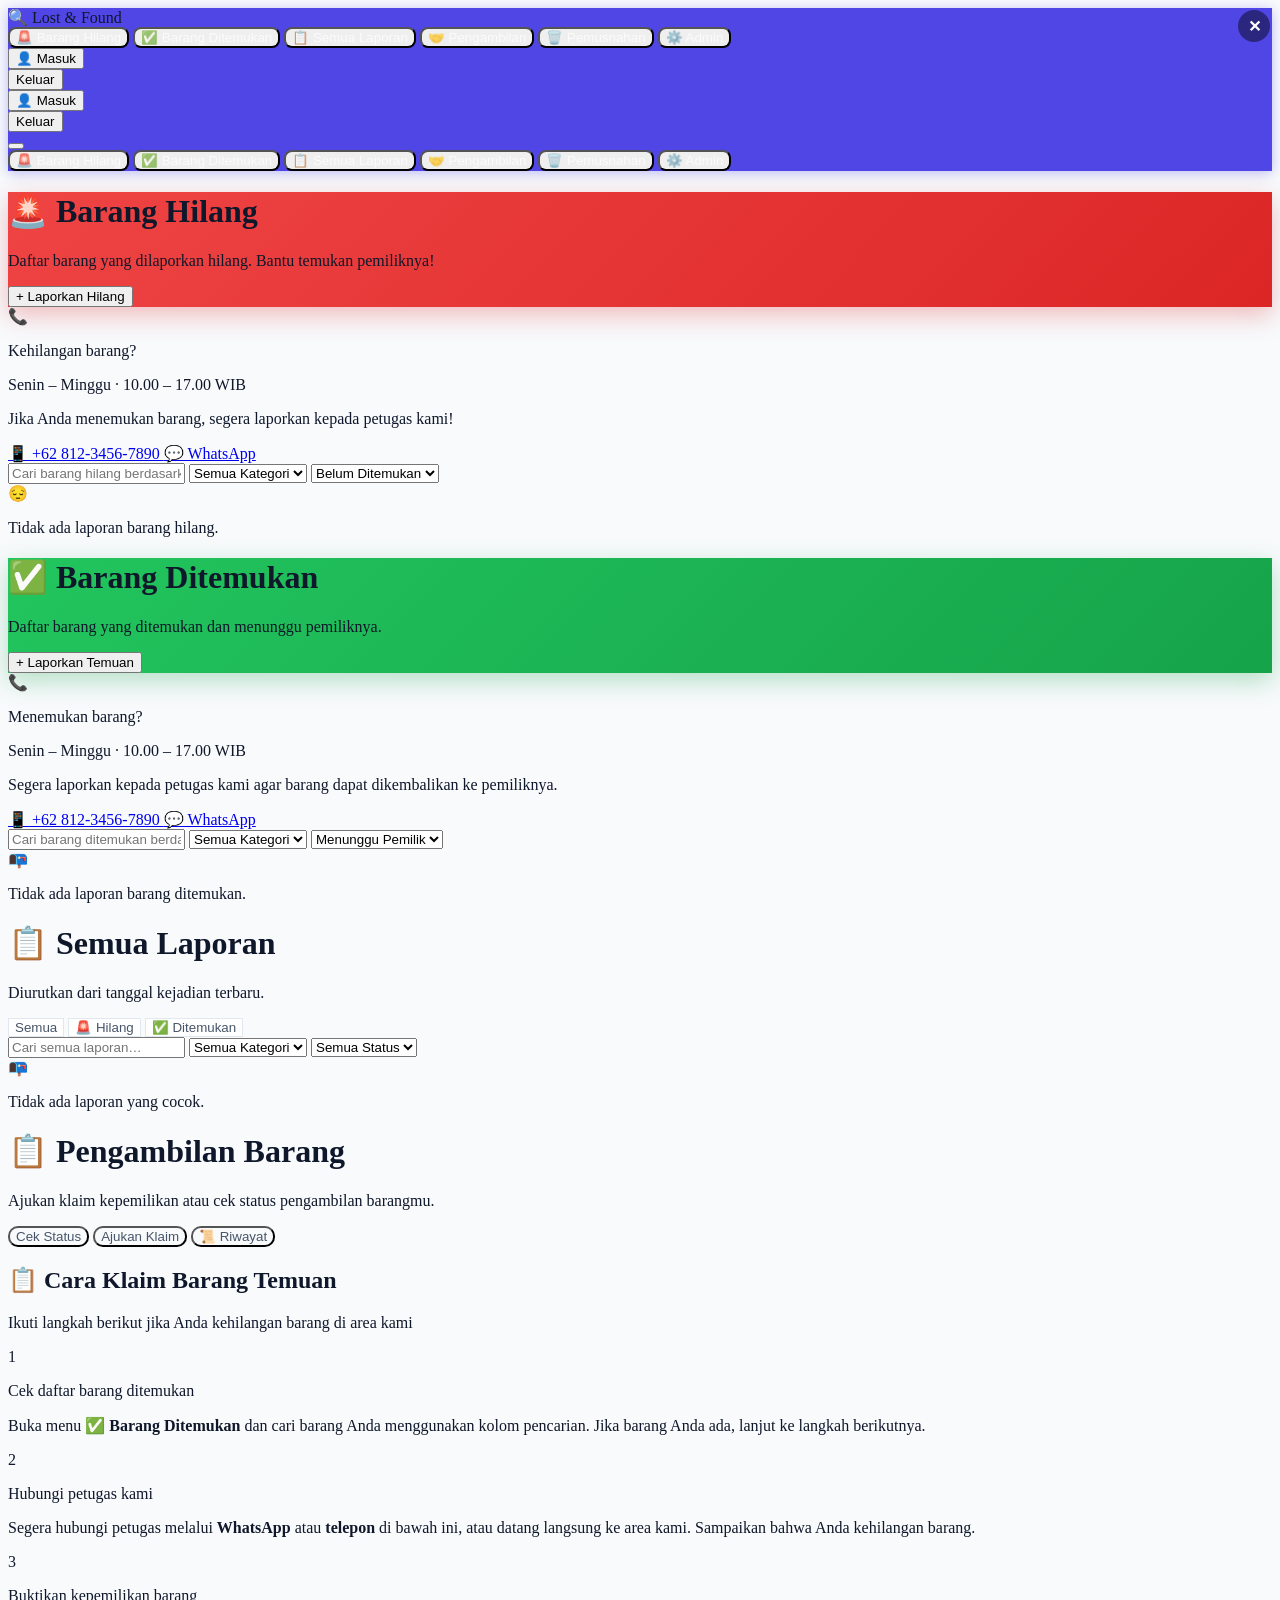
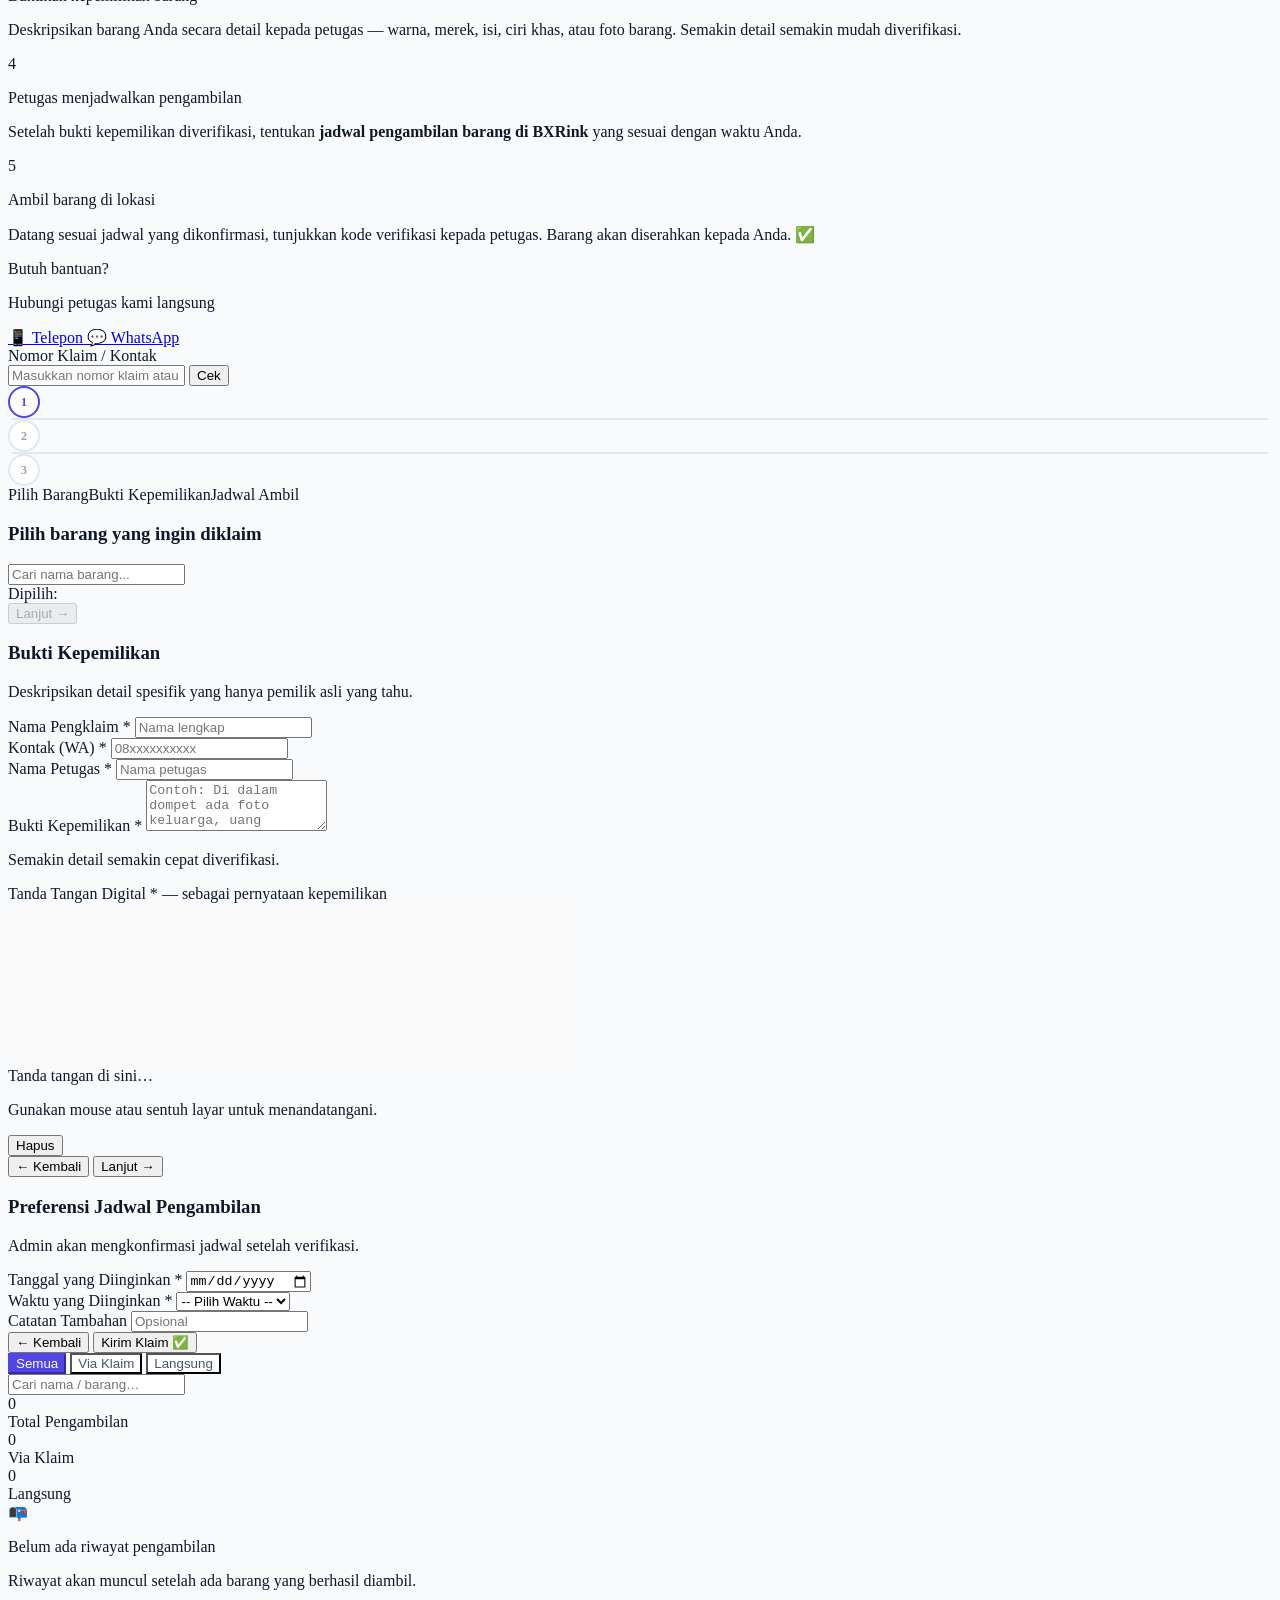
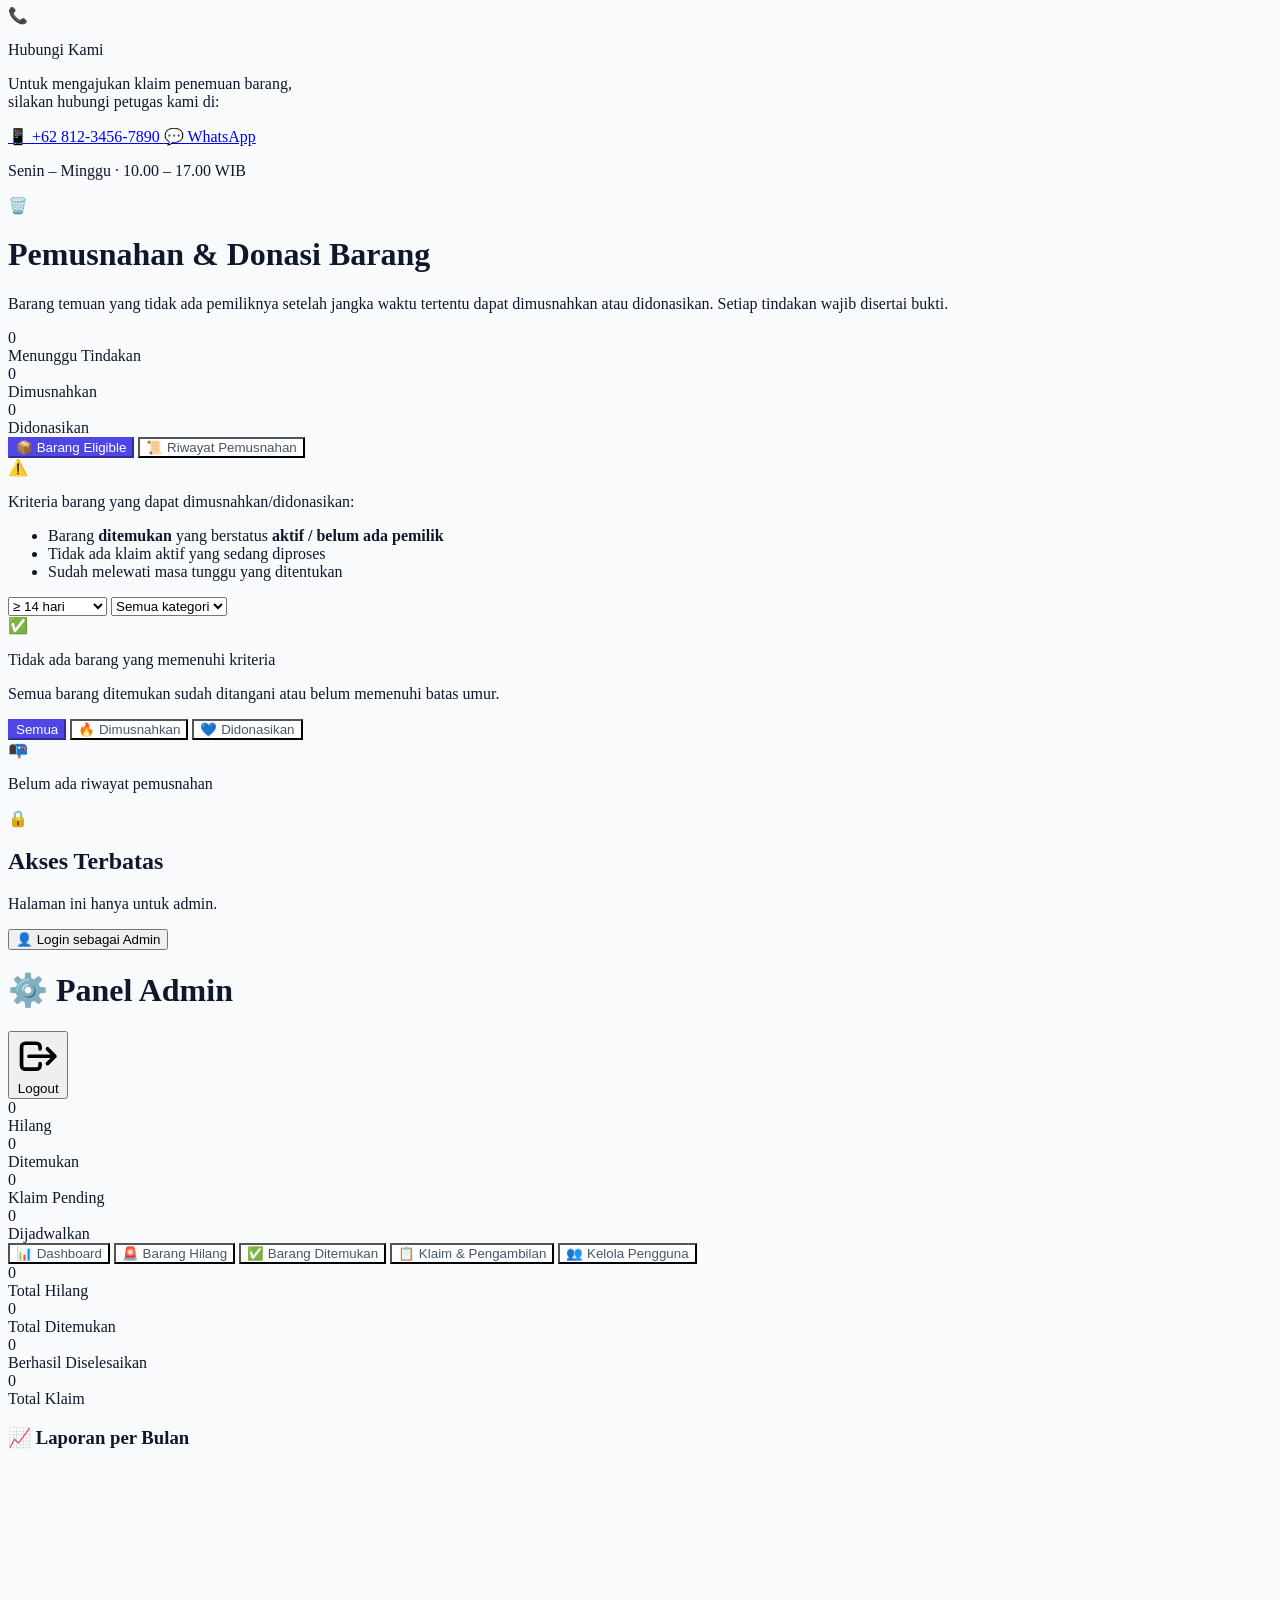
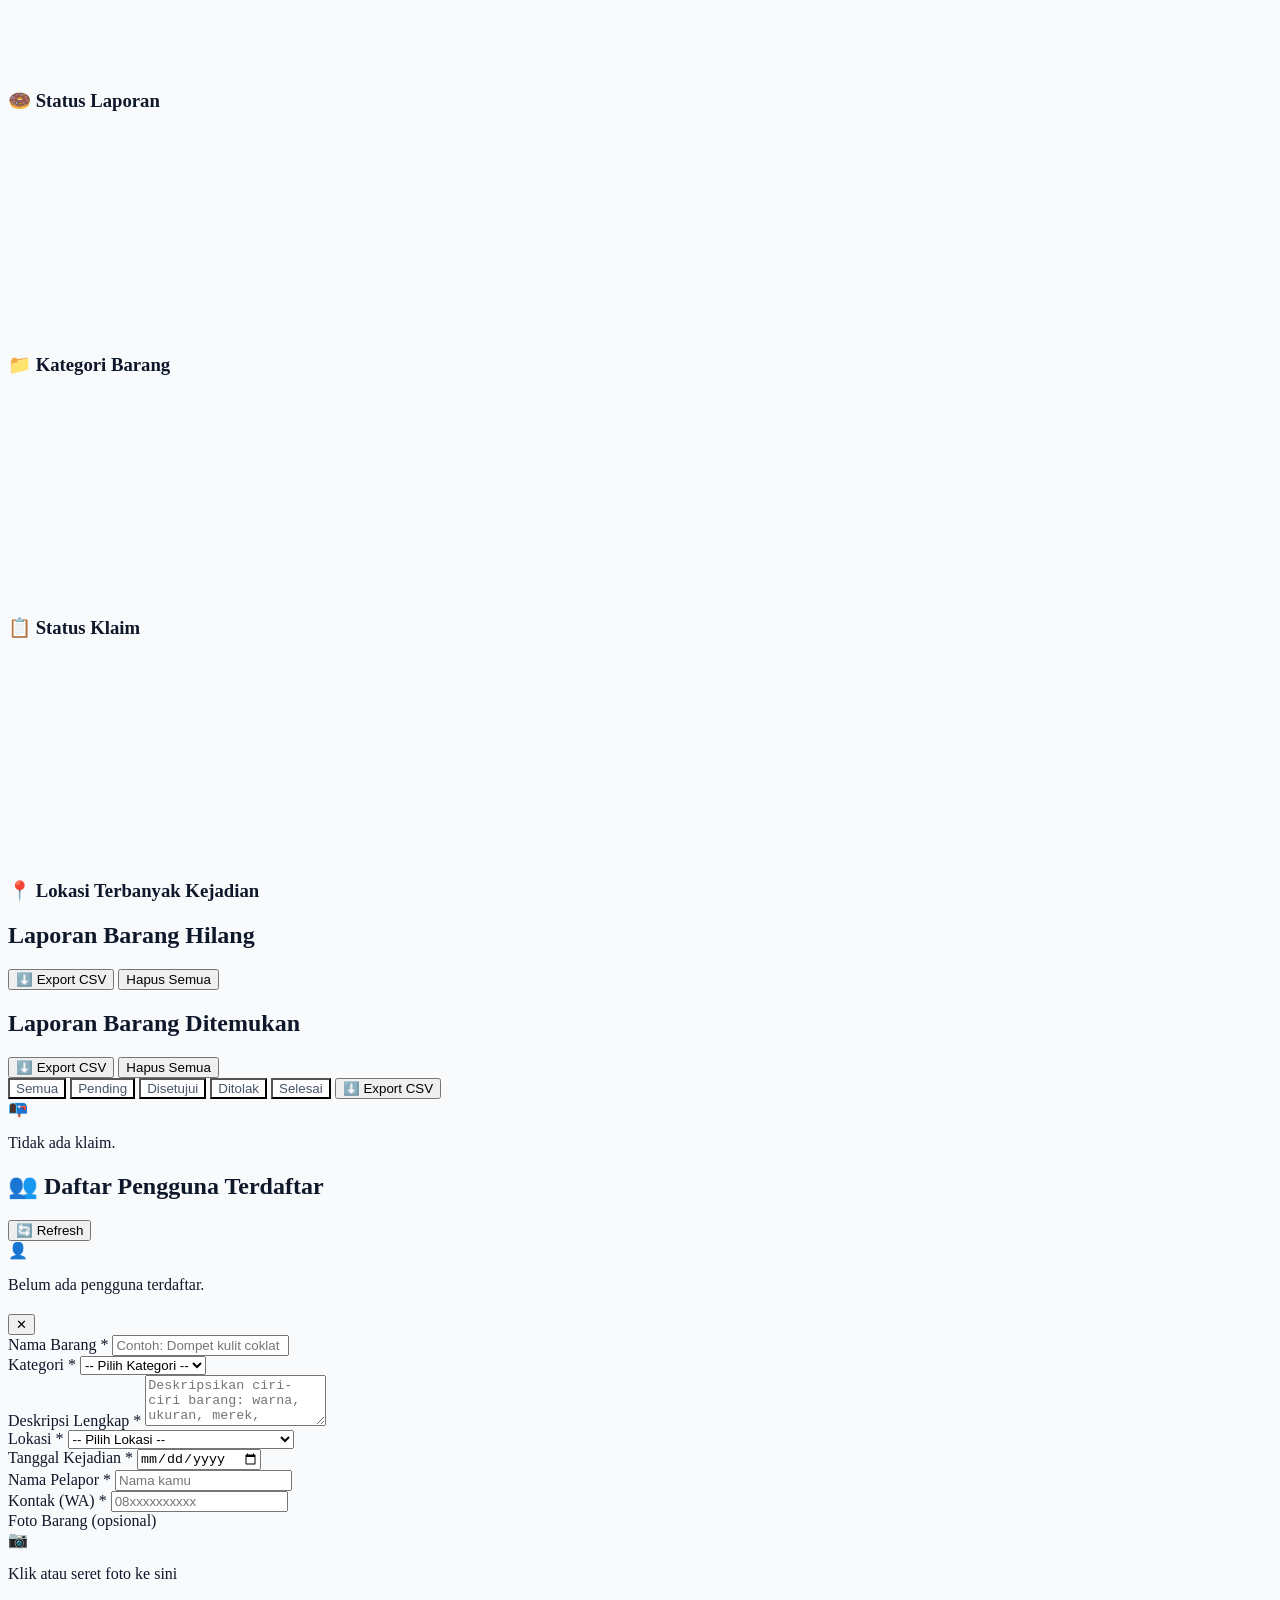
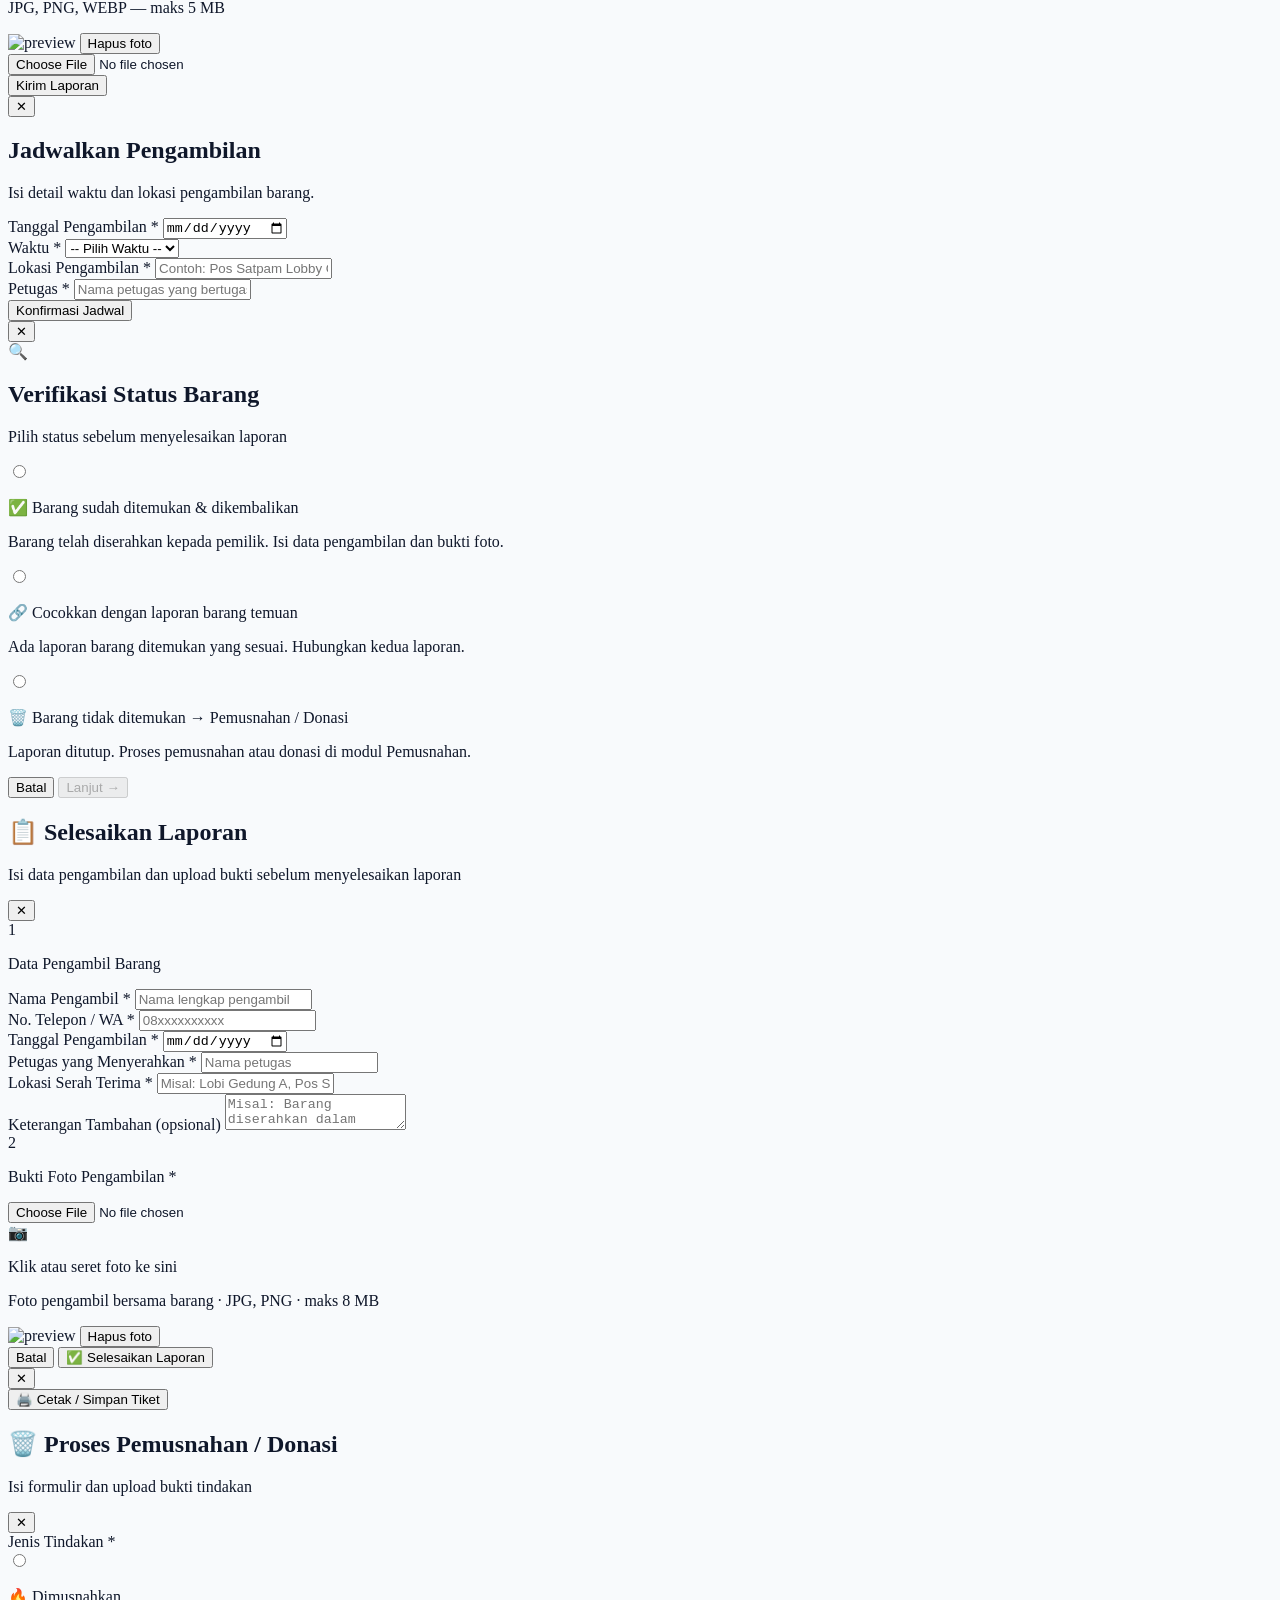
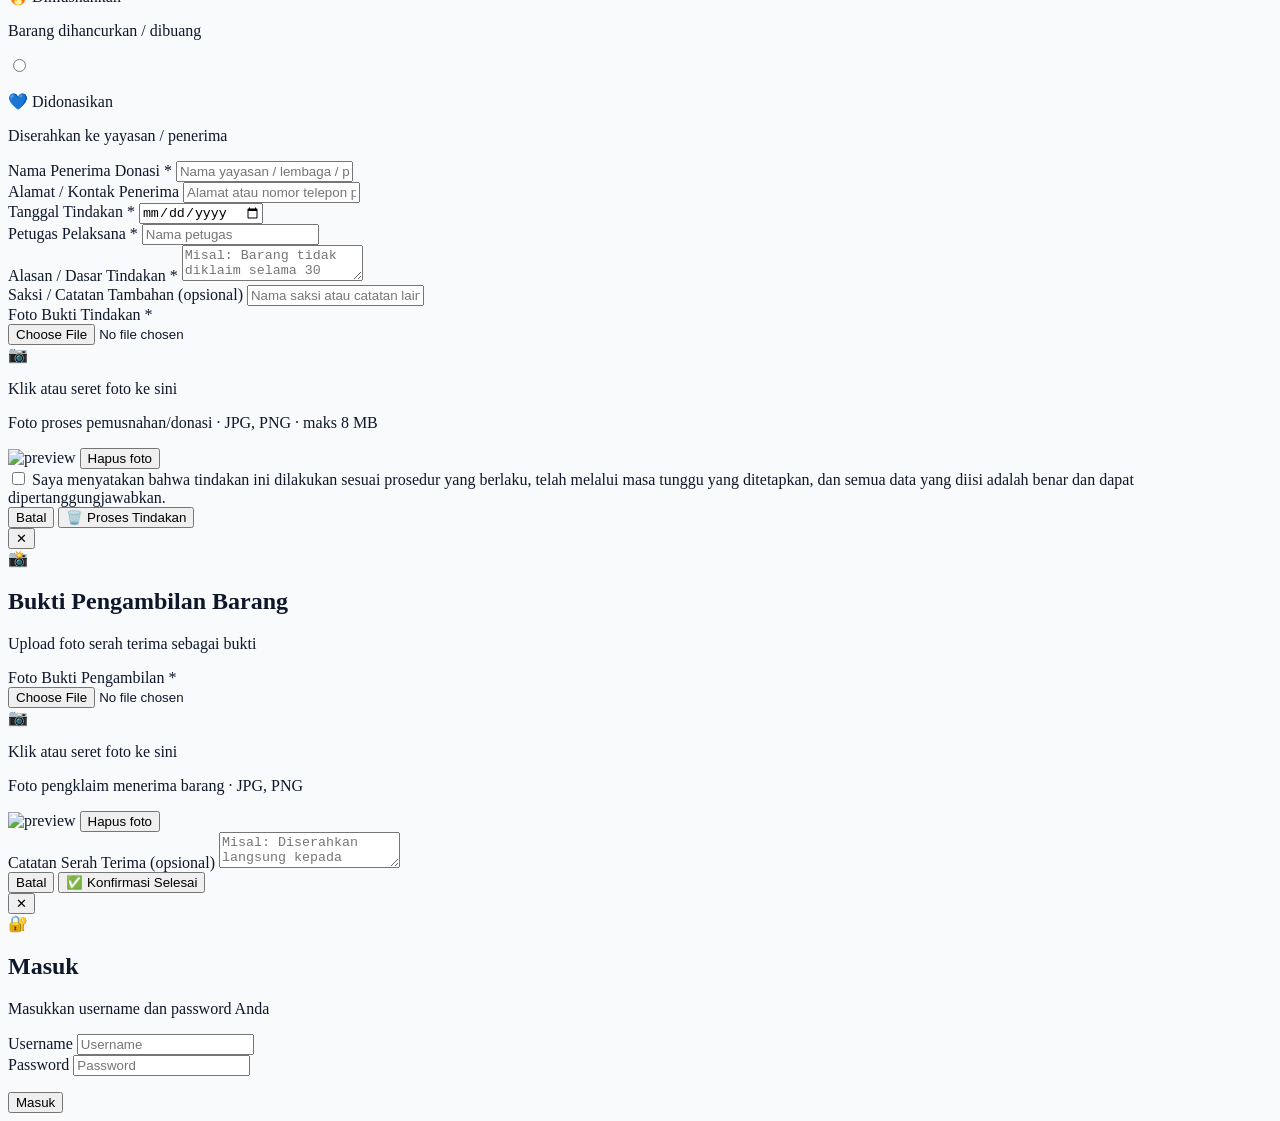
==== commit bca0aebb: "Add files via upload" ====
--- a/lostandfound/index.html
+++ b/lostandfound/index.html
@@ -168,17 +168,44 @@
     <!-- ===== PAGE: BARANG DITEMUKAN ===== -->
     <div id="page-found" class="page hidden">
 
-      <!-- Hero -->
-      <div class="hero-found rounded-2xl text-white p-6 mb-6 flex items-center justify-between" style="box-shadow:0 8px 24px rgba(22,163,74,0.3)">
-        <div>
-          <h1 class="text-2xl font-bold mb-1">✅ Barang Ditemukan</h1>
-          <p class="text-green-100 text-sm">Daftar barang yang ditemukan dan menunggu pemiliknya.</p>
-          <div id="found-stat" class="text-green-100 text-xs mt-2"></div>
-        </div>
-        <button onclick="requireLogin(()=>openReportModal('found'))"
-          class="btn-report-found bg-white text-green-600 hover:bg-green-50 font-bold px-4 py-2.5 rounded-xl text-sm transition flex-shrink-0 ml-4 hidden">
-          + Laporkan Temuan
-        </button>
+      <!-- Hero + Hubungi Kami berdampingan -->
+      <div class="flex gap-4 mb-6 flex-col md:flex-row">
+
+        <!-- Hijau: Barang Ditemukan -->
+        <div class="hero-found rounded-2xl text-white p-6 flex items-center justify-between flex-1" style="box-shadow:0 8px 24px rgba(22,163,74,0.3)">
+          <div>
+            <h1 class="text-2xl font-bold mb-1">✅ Barang Ditemukan</h1>
+            <p class="text-green-100 text-sm">Daftar barang yang ditemukan dan menunggu pemiliknya.</p>
+            <div id="found-stat" class="text-green-100 text-xs mt-2"></div>
+          </div>
+          <button onclick="requireLogin(()=>openReportModal('found'))"
+            class="btn-report-found bg-white text-green-600 hover:bg-green-50 font-bold px-4 py-2.5 rounded-xl text-sm transition flex-shrink-0 ml-4 hidden">
+            + Laporkan Temuan
+          </button>
+        </div>
+
+        <!-- Putih: Hubungi Kami -->
+        <div class="bg-white border border-gray-200 rounded-2xl shadow-sm p-5 flex flex-col justify-between md:w-72">
+          <div class="flex items-center gap-3 mb-3">
+            <div class="w-10 h-10 bg-green-50 rounded-full flex items-center justify-center text-xl flex-shrink-0">📞</div>
+            <div>
+              <p class="font-semibold text-gray-800 text-sm">Menemukan barang?</p>
+              <p class="text-gray-400 text-xs">Senin – Minggu · 10.00 – 17.00 WIB</p>
+            </div>
+          </div>
+          <p class="text-gray-500 text-xs mb-3">Segera laporkan kepada petugas kami agar barang dapat dikembalikan ke pemiliknya.</p>
+          <div class="flex flex-col gap-2">
+            <a href="tel:+6281234567890"
+              class="inline-flex items-center justify-center gap-1.5 border border-gray-200 hover:bg-gray-50 text-gray-700 text-xs font-semibold px-3 py-2 rounded-xl transition">
+              📱 +62 812-3456-7890
+            </a>
+            <a href="https://wa.me/6281234567890" target="_blank"
+              class="inline-flex items-center justify-center gap-1.5 bg-green-500 hover:bg-green-600 text-white text-xs font-semibold px-3 py-2 rounded-xl transition">
+              💬 WhatsApp
+            </a>
+          </div>
+        </div>
+
       </div>
 
       <!-- Filter & Search -->
@@ -285,6 +312,92 @@
           class="claim-tab flex-1 py-2 rounded-xl text-sm font-semibold transition hidden">📜 Riwayat</button>
       </div>
 
+      <!-- PROSEDUR KLAIM — hanya untuk guest -->
+      <div id="guest-claim-guide" class="max-w-2xl mx-auto mb-6 hidden">
+        <div class="bg-white rounded-2xl shadow-sm border border-indigo-100 overflow-hidden">
+          <!-- Header -->
+          <div class="bg-indigo-600 px-5 py-4">
+            <h2 class="text-white font-bold text-base">📋 Cara Klaim Barang Temuan</h2>
+            <p class="text-indigo-200 text-xs mt-0.5">Ikuti langkah berikut jika Anda kehilangan barang di area kami</p>
+          </div>
+
+          <!-- Steps -->
+          <div class="p-5 space-y-4">
+
+            <!-- Step 1 -->
+            <div class="flex gap-3">
+              <div class="w-8 h-8 bg-indigo-600 text-white rounded-full flex items-center justify-center text-sm font-bold flex-shrink-0">1</div>
+              <div>
+                <p class="font-semibold text-gray-800 text-sm">Cek daftar barang ditemukan</p>
+                <p class="text-gray-500 text-xs mt-0.5">Buka menu <b>✅ Barang Ditemukan</b> dan cari barang Anda menggunakan kolom pencarian. Jika barang Anda ada, lanjut ke langkah berikutnya.</p>
+              </div>
+            </div>
+
+            <div class="ml-4 border-l-2 border-indigo-100 pl-4 -mt-1 pb-1"></div>
+
+            <!-- Step 2 -->
+            <div class="flex gap-3">
+              <div class="w-8 h-8 bg-indigo-600 text-white rounded-full flex items-center justify-center text-sm font-bold flex-shrink-0">2</div>
+              <div>
+                <p class="font-semibold text-gray-800 text-sm">Hubungi petugas kami</p>
+                <p class="text-gray-500 text-xs mt-0.5">Segera hubungi petugas melalui <b>WhatsApp</b> atau <b>telepon</b> di bawah ini, atau datang langsung ke area kami. Sampaikan bahwa Anda kehilangan barang.</p>
+              </div>
+            </div>
+
+            <div class="ml-4 border-l-2 border-indigo-100 pl-4 -mt-1 pb-1"></div>
+
+            <!-- Step 3 -->
+            <div class="flex gap-3">
+              <div class="w-8 h-8 bg-indigo-600 text-white rounded-full flex items-center justify-center text-sm font-bold flex-shrink-0">3</div>
+              <div>
+                <p class="font-semibold text-gray-800 text-sm">Buktikan kepemilikan barang</p>
+                <p class="text-gray-500 text-xs mt-0.5">Deskripsikan barang Anda secara detail kepada petugas — warna, merek, isi, ciri khas, atau foto barang. Semakin detail semakin mudah diverifikasi.</p>
+              </div>
+            </div>
+
+            <div class="ml-4 border-l-2 border-indigo-100 pl-4 -mt-1 pb-1"></div>
+
+            <!-- Step 4 -->
+            <div class="flex gap-3">
+              <div class="w-8 h-8 bg-indigo-600 text-white rounded-full flex items-center justify-center text-sm font-bold flex-shrink-0">4</div>
+              <div>
+                <p class="font-semibold text-gray-800 text-sm">Petugas menjadwalkan pengambilan</p>
+                <p class="text-gray-500 text-xs mt-0.5">Setelah bukti kepemilikan diverifikasi, tentukan <b>jadwal pengambilan barang di BXRink</b> yang sesuai dengan waktu Anda.</p>
+              </div>
+            </div>
+
+            <div class="ml-4 border-l-2 border-indigo-100 pl-4 -mt-1 pb-1"></div>
+
+            <!-- Step 5 -->
+            <div class="flex gap-3">
+              <div class="w-8 h-8 bg-green-600 text-white rounded-full flex items-center justify-center text-sm font-bold flex-shrink-0">5</div>
+              <div>
+                <p class="font-semibold text-gray-800 text-sm">Ambil barang di lokasi</p>
+                <p class="text-gray-500 text-xs mt-0.5">Datang sesuai jadwal yang dikonfirmasi, tunjukkan kode verifikasi kepada petugas. Barang akan diserahkan kepada Anda. ✅</p>
+              </div>
+            </div>
+
+            <!-- CTA -->
+            <div class="mt-4 p-4 bg-indigo-50 rounded-xl flex items-center justify-between gap-3 flex-wrap">
+              <div>
+                <p class="text-sm font-semibold text-indigo-800">Butuh bantuan?</p>
+                <p class="text-xs text-indigo-500">Hubungi petugas kami langsung</p>
+              </div>
+              <div class="flex gap-2">
+                <a href="tel:+6281234567890"
+                  class="inline-flex items-center gap-1 bg-white border border-indigo-200 text-indigo-700 text-xs font-semibold px-3 py-2 rounded-xl hover:bg-indigo-100 transition">
+                  📱 Telepon
+                </a>
+                <a href="https://wa.me/6281234567890" target="_blank"
+                  class="inline-flex items-center gap-1 bg-green-500 hover:bg-green-600 text-white text-xs font-semibold px-3 py-2 rounded-xl transition">
+                  💬 WhatsApp
+                </a>
+              </div>
+            </div>
+          </div>
+        </div>
+      </div>
+
       <!-- TAB: Track -->
       <div id="claim-tab-track" class="max-w-lg mx-auto">
         <div class="bg-white rounded-2xl shadow-md p-6 mb-4">
@@ -606,7 +719,7 @@
         <div id="admin-panel-section" class="hidden">
           <div class="flex items-center justify-between mb-6">
             <h1 class="text-2xl font-bold text-gray-800">⚙️ Panel Admin</h1>
-            <button onclick="adminLogout()"
+            <button onclick="logoutUser()"
               class="flex items-center gap-2 bg-red-50 hover:bg-red-100 text-red-600 border border-red-200 text-sm font-semibold px-4 py-2 rounded-xl transition">
               <svg xmlns="http://www.w3.org/2000/svg" class="w-4 h-4" fill="none" viewBox="0 0 24 24" stroke="currentColor" stroke-width="2">
                 <path stroke-linecap="round" stroke-linejoin="round" d="M17 16l4-4m0 0l-4-4m4 4H7m6 4v1a2 2 0 01-2 2H5a2 2 0 01-2-2V7a2 2 0 012-2h6a2 2 0 012 2v1" />
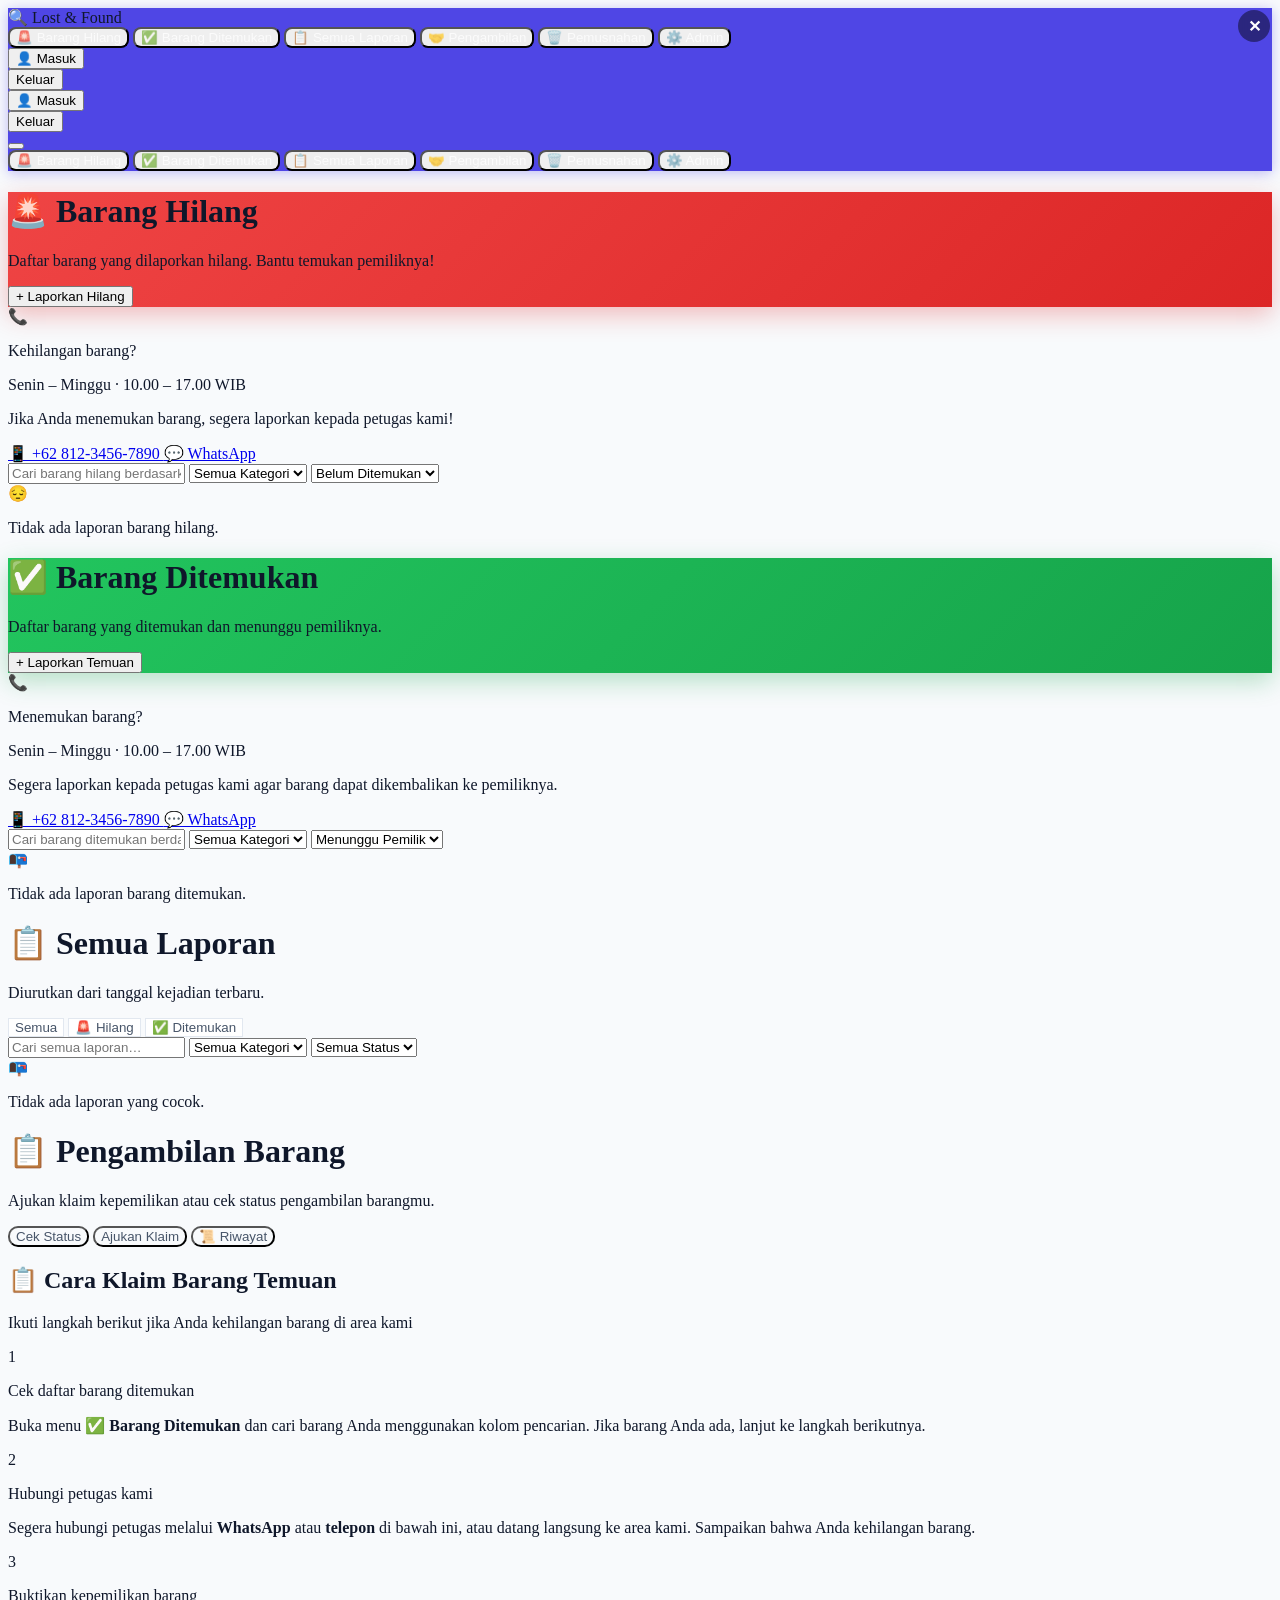
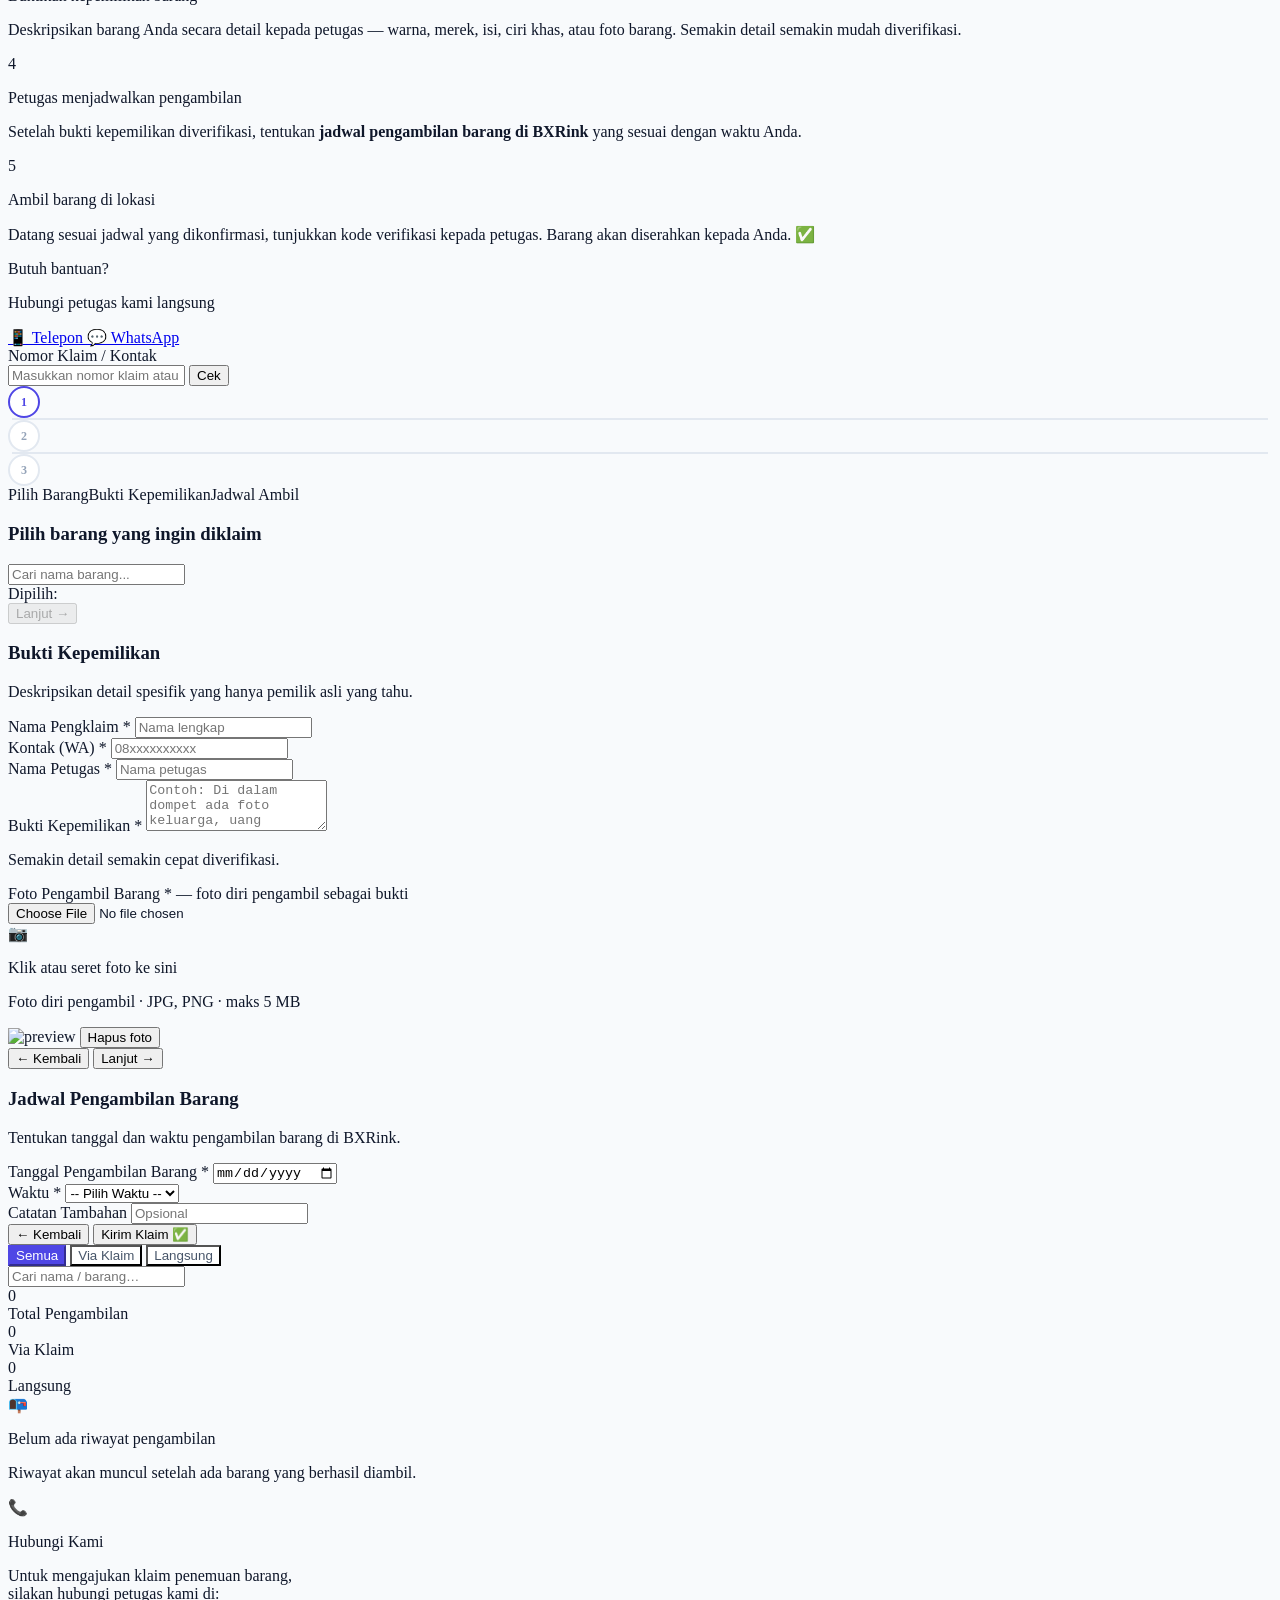
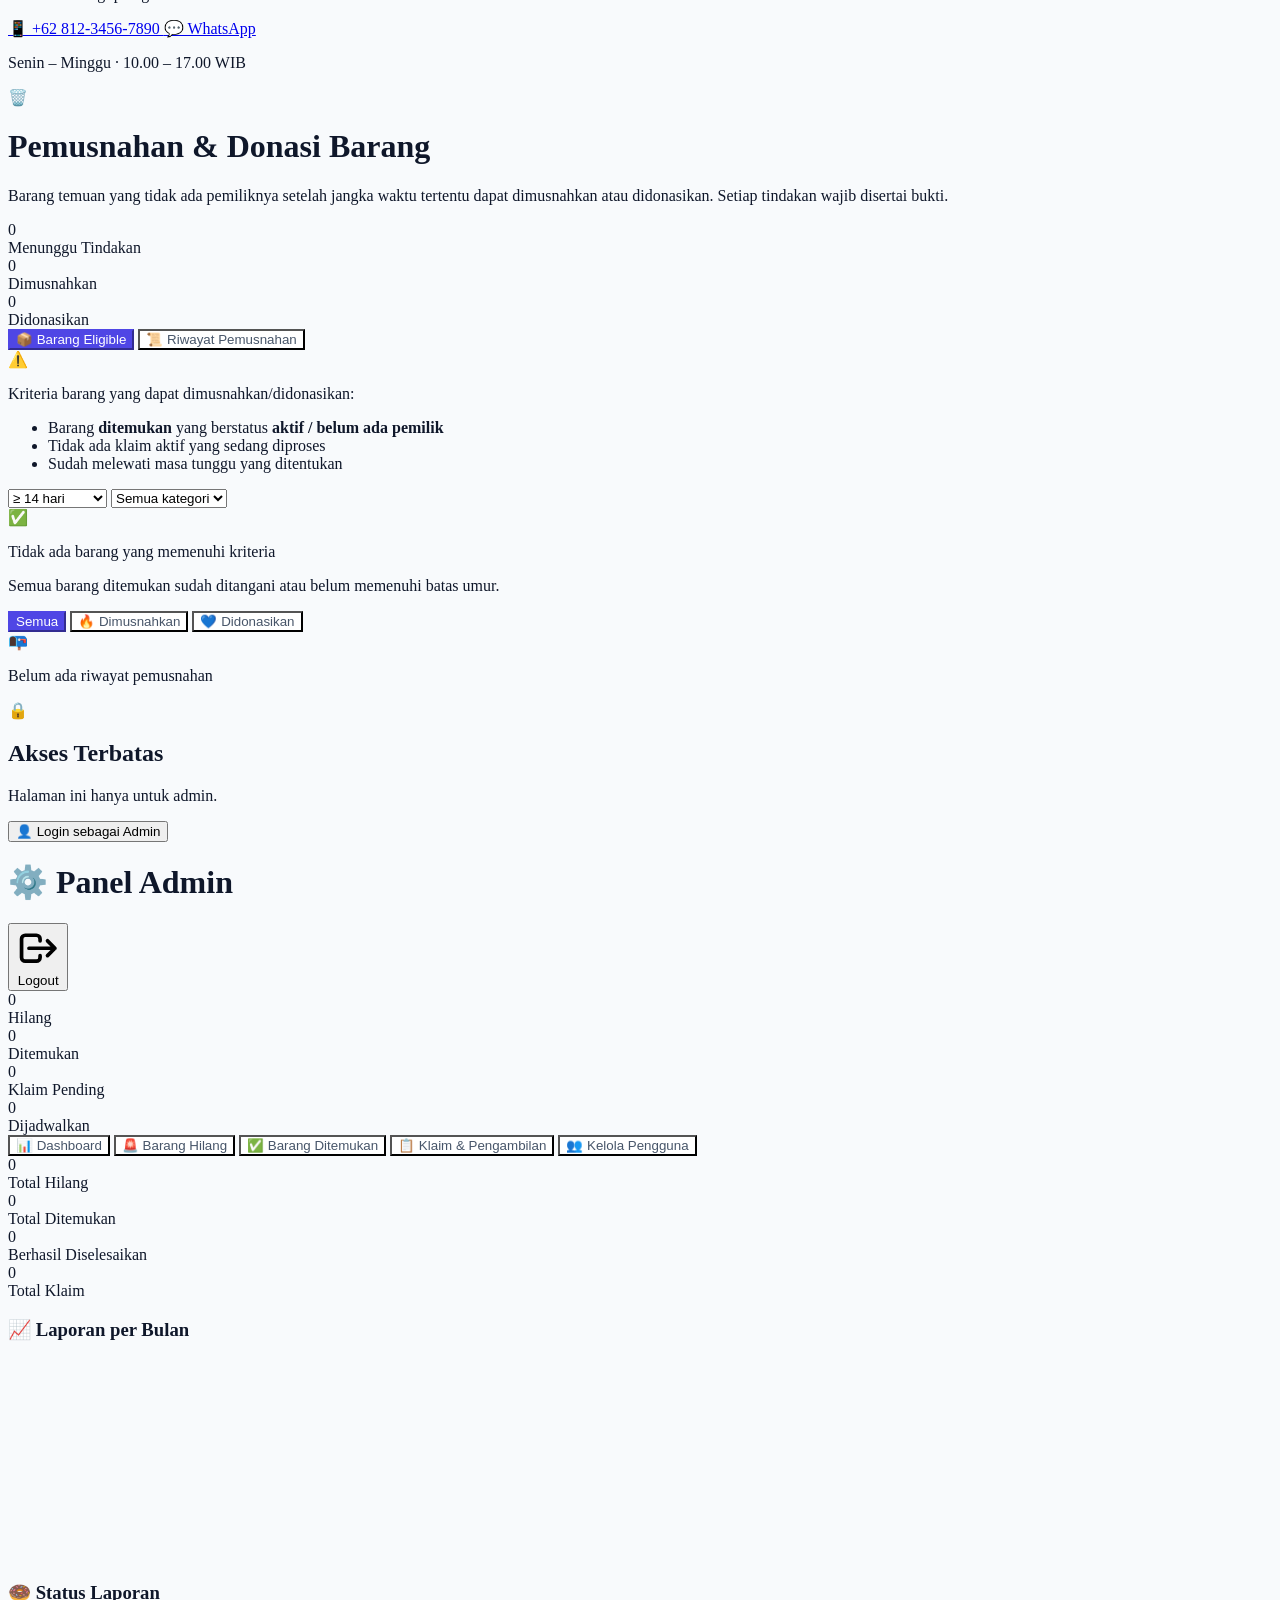
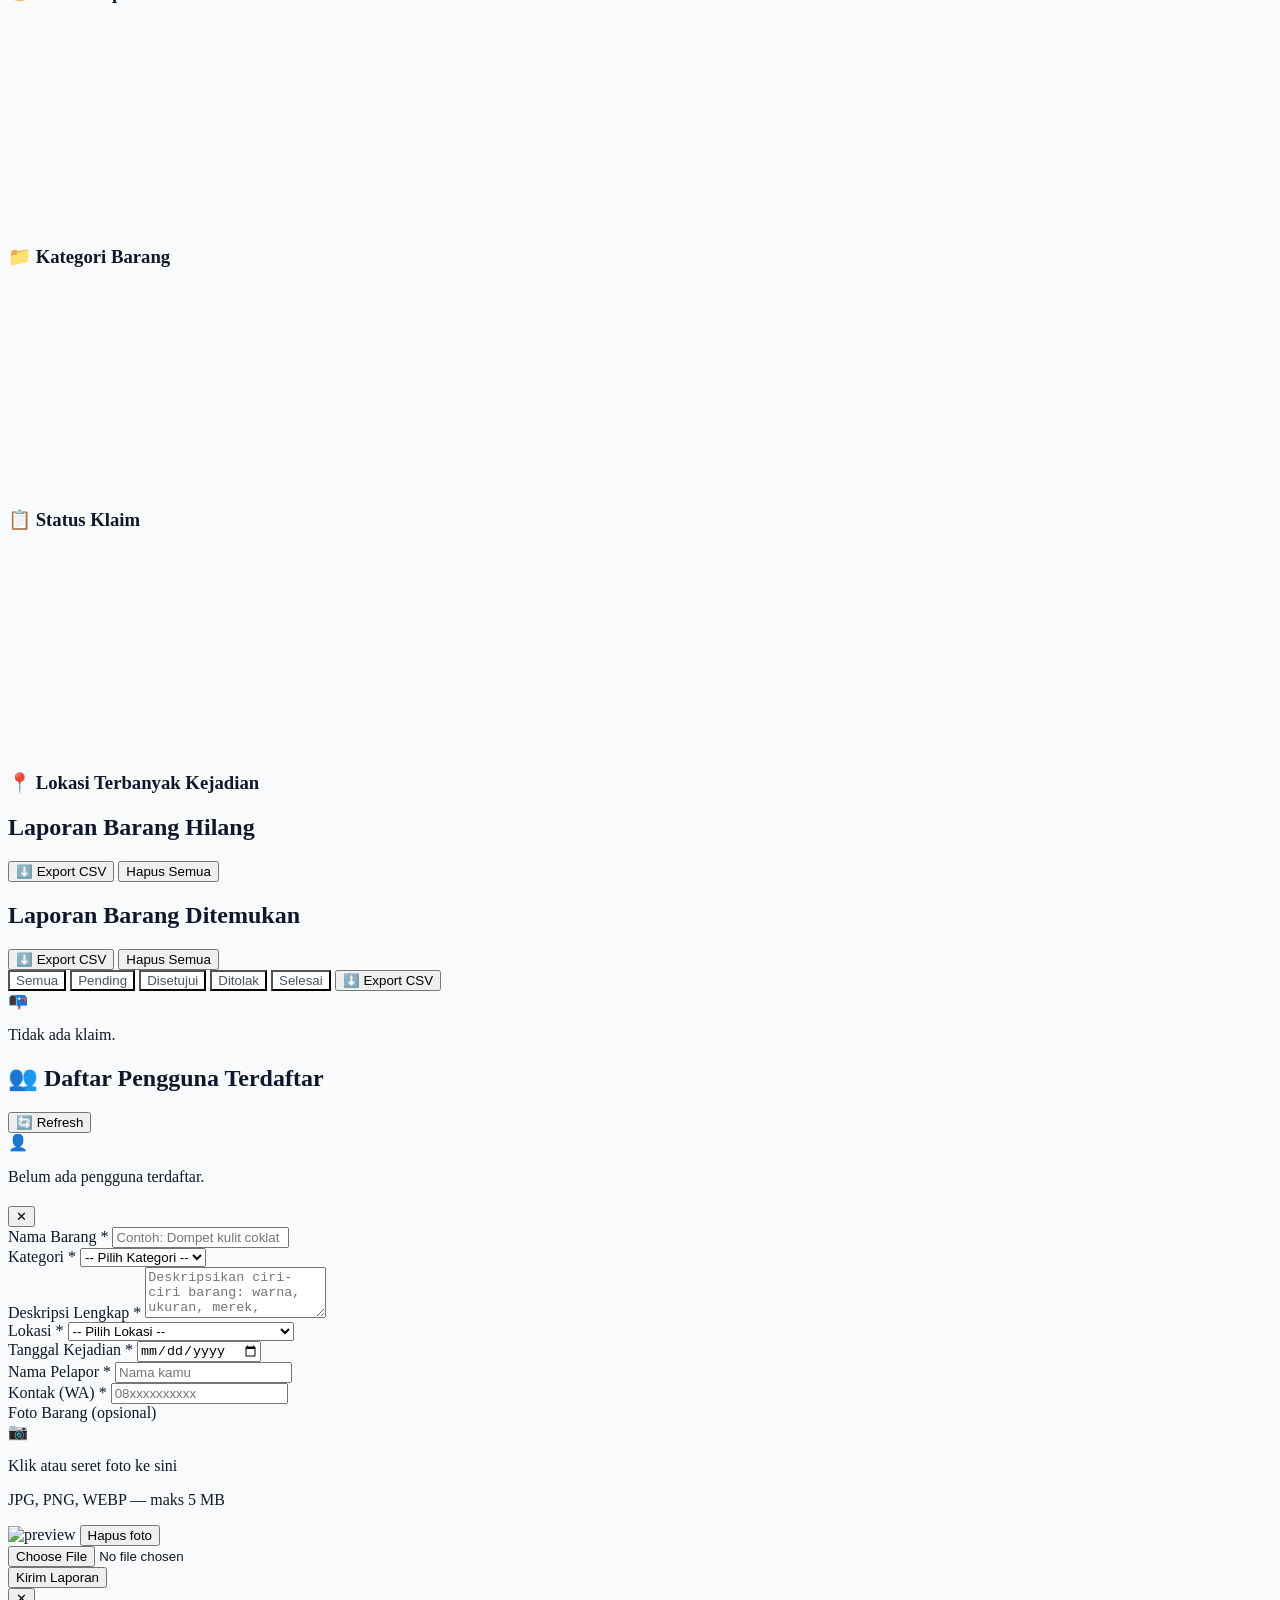
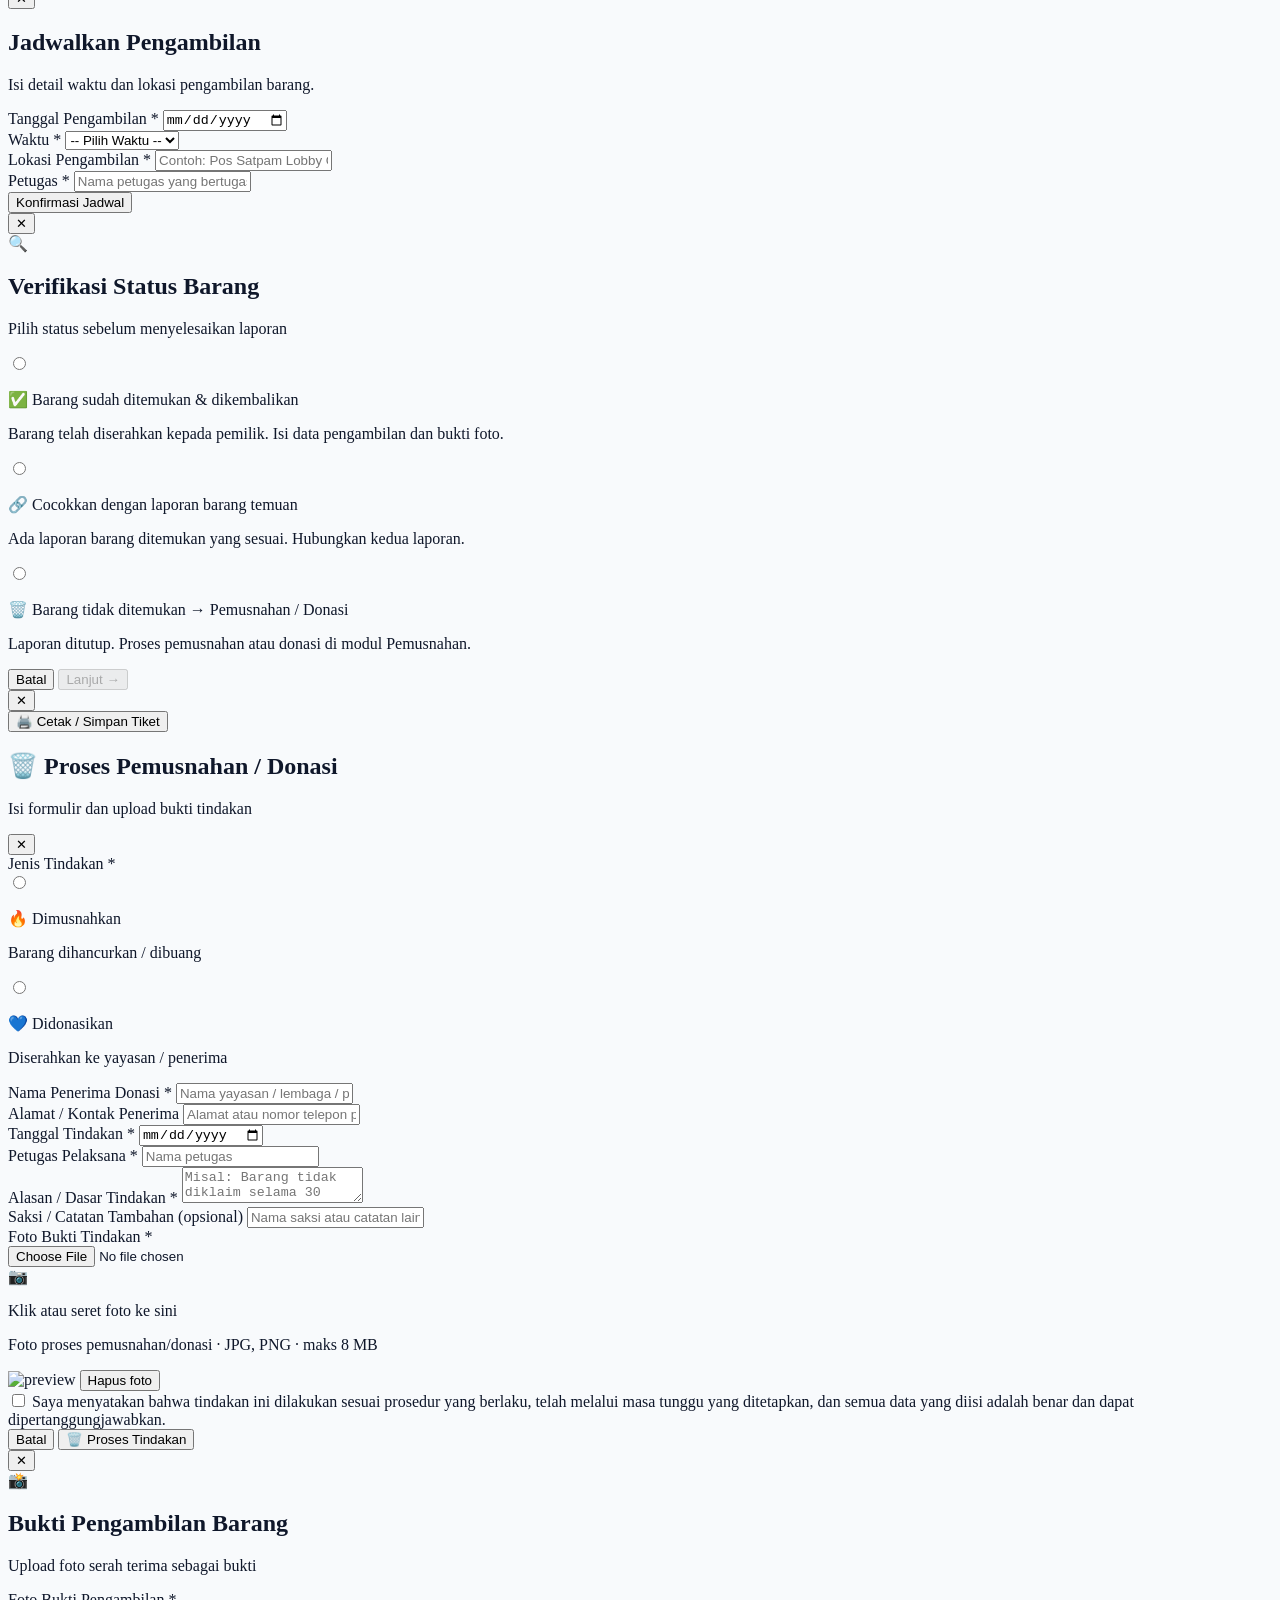
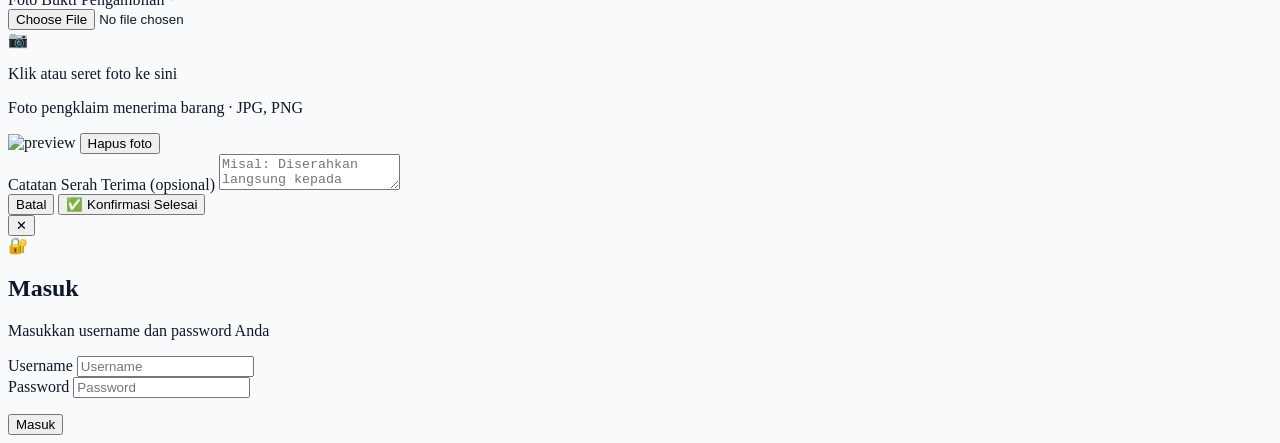
==== commit 46f3a3b0: "Add files via upload" ====
--- a/lostandfound/index.html
+++ b/lostandfound/index.html
@@ -305,7 +305,7 @@
 
       <div class="flex gap-2 mb-6 bg-white rounded-2xl shadow-sm p-1.5 max-w-sm mx-auto">
         <button onclick="claimTab('track')" id="tab-track"
-          class="claim-tab flex-1 py-2 rounded-xl text-sm font-semibold transition">Cek Status</button>
+          class="claim-tab flex-1 py-2 rounded-xl text-sm font-semibold transition hidden">Cek Status</button>
         <button onclick="claimTab('new')" id="tab-new"
           class="claim-tab flex-1 py-2 rounded-xl text-sm font-semibold transition hidden">Ajukan Klaim</button>
         <button onclick="claimTab('history')" id="tab-history"
@@ -473,20 +473,25 @@
             </div>
             <div class="mb-4">
               <label class="block text-sm font-semibold text-gray-700 mb-1">
-                Tanda Tangan Digital *
-                <span class="text-gray-400 font-normal text-xs ml-1">— sebagai pernyataan kepemilikan</span>
+                Foto Pengambil Barang *
+                <span class="text-gray-400 font-normal text-xs ml-1">— foto diri pengambil sebagai bukti</span>
               </label>
-              <div class="border-2 border-gray-300 rounded-xl overflow-hidden bg-white relative" id="sig-wrap">
-                <canvas id="sig-canvas" width="560" height="160"
-                  class="w-full touch-none cursor-crosshair block"></canvas>
-                <div id="sig-placeholder"
-                  class="absolute inset-0 flex items-center justify-center pointer-events-none">
-                  <span class="text-gray-300 text-sm select-none">Tanda tangan di sini…</span>
+              <div id="claim-photo-dropzone"
+                class="border-2 border-dashed border-gray-300 rounded-xl p-4 text-center cursor-pointer hover:border-indigo-400 hover:bg-indigo-50 transition"
+                onclick="document.getElementById('claim-photo-input').click()"
+                ondragover="event.preventDefault(); this.classList.add('border-indigo-400','bg-indigo-50')"
+                ondragleave="this.classList.remove('border-indigo-400','bg-indigo-50')"
+                ondrop="handleClaimPhotoDrop(event)">
+                <input type="file" id="claim-photo-input" accept=".jpg,.jpeg,.png" class="hidden" onchange="handleClaimPhotoFile(this.files[0])" />
+                <div id="claim-photo-placeholder">
+                  <div class="text-3xl mb-1">📷</div>
+                  <p class="text-sm text-gray-500">Klik atau seret foto ke sini</p>
+                  <p class="text-xs text-gray-400 mt-0.5">Foto diri pengambil · JPG, PNG · maks 5 MB</p>
                 </div>
-              </div>
-              <div class="flex justify-between items-center mt-1.5">
-                <p class="text-xs text-gray-400">Gunakan mouse atau sentuh layar untuk menandatangani.</p>
-                <button type="button" onclick="clearSignature()" class="text-xs text-red-500 hover:underline">Hapus</button>
+                <div id="claim-photo-preview" class="hidden">
+                  <img id="claim-photo-preview-img" src="" alt="preview" class="max-h-40 mx-auto rounded-lg object-contain mb-2" />
+                  <button type="button" onclick="removeClaimPhoto(event)" class="text-xs text-red-500 hover:underline">Hapus foto</button>
+                </div>
               </div>
             </div>
             <div class="flex gap-2">
@@ -499,15 +504,15 @@
 
           <!-- STEP 3 -->
           <div id="claim-step-3" class="hidden">
-            <h3 class="font-bold text-gray-700 mb-1">Preferensi Jadwal Pengambilan</h3>
-            <p class="text-xs text-gray-400 mb-4">Admin akan mengkonfirmasi jadwal setelah verifikasi.</p>
+            <h3 class="font-bold text-gray-700 mb-1">Jadwal Pengambilan Barang</h3>
+            <p class="text-xs text-gray-400 mb-4">Tentukan tanggal dan waktu pengambilan barang di BXRink.</p>
             <div class="mb-3">
-              <label class="block text-sm font-semibold text-gray-700 mb-1">Tanggal yang Diinginkan *</label>
+              <label class="block text-sm font-semibold text-gray-700 mb-1">Tanggal Pengambilan Barang *</label>
               <input type="date" id="claim-date"
                 class="w-full border border-gray-300 rounded-xl px-4 py-2.5 text-sm focus:outline-none focus:ring-2 focus:ring-indigo-400" />
             </div>
             <div class="mb-3">
-              <label class="block text-sm font-semibold text-gray-700 mb-1">Waktu yang Diinginkan *</label>
+              <label class="block text-sm font-semibold text-gray-700 mb-1">Waktu *</label>
               <select id="claim-time"
                 class="w-full border border-gray-300 rounded-xl px-4 py-2.5 text-sm focus:outline-none focus:ring-2 focus:ring-indigo-400">
                 <option value="">-- Pilih Waktu --</option>
@@ -515,6 +520,9 @@
                 <option>10:00 - 11:00</option><option>11:00 - 12:00</option>
                 <option>13:00 - 14:00</option><option>14:00 - 15:00</option>
                 <option>15:00 - 16:00</option><option>16:00 - 17:00</option>
+                <option>17:00 - 18:00</option><option>18:00 - 19:00</option>
+                <option>19:00 - 20:00</option><option>20:00 - 21:00</option>
+                <option>21:00 - 22:00</option>
               </select>
             </div>
             <div class="mb-6">
@@ -1133,109 +1141,6 @@
     </div>
   </div>
 
-  <!-- MODAL: SELESAIKAN LAPORAN -->
-  <div id="resolve-modal-overlay" class="fixed inset-0 bg-black/50 z-50 hidden flex items-center justify-center p-4"
-       onclick="closeResolveModal(event)">
-    <div class="bg-white rounded-2xl shadow-xl w-full max-w-lg max-h-[90vh] overflow-y-auto relative" onclick="event.stopPropagation()">
-      <div class="sticky top-0 bg-white border-b border-gray-100 px-6 py-4 flex items-center justify-between rounded-t-2xl z-10">
-        <div>
-          <h2 class="text-base font-bold text-gray-800">📋 Selesaikan Laporan</h2>
-          <p class="text-xs text-gray-400 mt-0.5">Isi data pengambilan dan upload bukti sebelum menyelesaikan laporan</p>
-        </div>
-        <button onclick="closeResolveModal()" class="text-gray-400 hover:text-gray-700 text-xl ml-4">✕</button>
-      </div>
-
-      <div class="px-6 py-5 space-y-5">
-        <input type="hidden" id="resolve-item-id" />
-
-        <!-- INFO BARANG -->
-        <div id="resolve-item-info" class="bg-gray-50 rounded-xl p-3 text-sm text-gray-700"></div>
-
-        <!-- SECTION: DATA PENGAMBIL -->
-        <div>
-          <div class="flex items-center gap-2 mb-3">
-            <div class="w-6 h-6 bg-indigo-100 rounded-full flex items-center justify-center text-xs font-bold text-indigo-600">1</div>
-            <p class="font-semibold text-gray-700 text-sm">Data Pengambil Barang</p>
-          </div>
-          <div class="space-y-3">
-            <div class="grid grid-cols-2 gap-3">
-              <div>
-                <label class="block text-xs font-semibold text-gray-600 mb-1">Nama Pengambil <span class="text-red-500">*</span></label>
-                <input id="resolve-nama" type="text" placeholder="Nama lengkap pengambil"
-                  class="w-full border border-gray-200 rounded-xl px-3 py-2 text-sm focus:ring-2 focus:ring-indigo-400 outline-none" />
-              </div>
-              <div>
-                <label class="block text-xs font-semibold text-gray-600 mb-1">No. Telepon / WA <span class="text-red-500">*</span></label>
-                <input id="resolve-kontak" type="tel" placeholder="08xxxxxxxxxx"
-                  inputmode="numeric" pattern="[0-9]*"
-                  oninput="this.value=this.value.replace(/[^0-9]/g,'')"
-                  class="w-full border border-gray-200 rounded-xl px-3 py-2 text-sm focus:ring-2 focus:ring-indigo-400 outline-none" />
-              </div>
-            </div>
-            <div class="grid grid-cols-2 gap-3">
-              <div>
-                <label class="block text-xs font-semibold text-gray-600 mb-1">Tanggal Pengambilan <span class="text-red-500">*</span></label>
-                <input id="resolve-tgl" type="date"
-                  class="w-full border border-gray-200 rounded-xl px-3 py-2 text-sm focus:ring-2 focus:ring-indigo-400 outline-none" />
-              </div>
-              <div>
-                <label class="block text-xs font-semibold text-gray-600 mb-1">Petugas yang Menyerahkan <span class="text-red-500">*</span></label>
-                <input id="resolve-petugas" type="text" placeholder="Nama petugas"
-                  class="w-full border border-gray-200 rounded-xl px-3 py-2 text-sm focus:ring-2 focus:ring-indigo-400 outline-none" />
-              </div>
-            </div>
-            <div>
-              <label class="block text-xs font-semibold text-gray-600 mb-1">Lokasi Serah Terima <span class="text-red-500">*</span></label>
-              <input id="resolve-lokasi" type="text" placeholder="Misal: Lobi Gedung A, Pos Satpam, dll."
-                class="w-full border border-gray-200 rounded-xl px-3 py-2 text-sm focus:ring-2 focus:ring-indigo-400 outline-none" />
-            </div>
-            <div>
-              <label class="block text-xs font-semibold text-gray-600 mb-1">Keterangan Tambahan <span class="text-gray-400 font-normal">(opsional)</span></label>
-              <textarea id="resolve-keterangan" rows="2" placeholder="Misal: Barang diserahkan dalam kondisi baik, disaksikan 2 orang saksi..."
-                class="w-full border border-gray-200 rounded-xl px-3 py-2 text-sm focus:ring-2 focus:ring-indigo-400 outline-none resize-none"></textarea>
-            </div>
-          </div>
-        </div>
-
-        <!-- SECTION: BUKTI FOTO -->
-        <div>
-          <div class="flex items-center gap-2 mb-3">
-            <div class="w-6 h-6 bg-indigo-100 rounded-full flex items-center justify-center text-xs font-bold text-indigo-600">2</div>
-            <p class="font-semibold text-gray-700 text-sm">Bukti Foto Pengambilan <span class="text-red-500">*</span></p>
-          </div>
-          <div id="resolve-dropzone"
-            class="border-2 border-dashed border-gray-300 rounded-xl p-5 text-center cursor-pointer hover:border-indigo-400 hover:bg-indigo-50 transition"
-            onclick="document.getElementById('resolve-photo-input').click()"
-            ondragover="event.preventDefault(); this.classList.add('border-indigo-400','bg-indigo-50')"
-            ondragleave="this.classList.remove('border-indigo-400','bg-indigo-50')"
-            ondrop="handleResolveDrop(event)">
-            <input type="file" id="resolve-photo-input" accept=".jpg,.jpeg,.png" class="hidden" onchange="handleResolveFile(this.files[0])" />
-            <div id="resolve-drop-ph">
-              <div class="text-3xl mb-1">📷</div>
-              <p class="text-sm text-gray-500">Klik atau seret foto ke sini</p>
-              <p class="text-xs text-gray-400 mt-0.5">Foto pengambil bersama barang · JPG, PNG · maks 8 MB</p>
-            </div>
-            <div id="resolve-preview" class="hidden">
-              <img id="resolve-preview-img" src="" alt="preview" class="max-h-44 mx-auto rounded-xl object-contain mb-2" />
-              <button type="button" onclick="removeResolvePhoto(event)" class="text-xs text-red-500 hover:underline">Hapus foto</button>
-            </div>
-          </div>
-        </div>
-
-        <!-- ACTIONS -->
-        <div class="flex gap-3 pt-1">
-          <button onclick="closeResolveModal()"
-            class="flex-1 border border-gray-200 hover:bg-gray-50 text-gray-600 font-semibold py-2.5 rounded-xl transition text-sm">
-            Batal
-          </button>
-          <button onclick="submitResolve()"
-            class="flex-1 bg-green-600 hover:bg-green-700 text-white font-semibold py-2.5 rounded-xl transition text-sm">
-            ✅ Selesaikan Laporan
-          </button>
-        </div>
-      </div>
-    </div>
-  </div>
 
   <!-- MODAL: TIKET -->
   <div id="ticket-modal-overlay" class="fixed inset-0 bg-black/50 z-50 hidden flex items-center justify-center p-4"
@@ -1460,6 +1365,9 @@
             onkeydown="if(event.key==='Enter')loginUser()" />
         </div>
         <p id="login-error" class="text-xs text-red-500 hidden text-center"></p>
+        <div class="flex justify-center">
+          <div id="recaptcha-login"></div>
+        </div>
         <button onclick="loginUser()"
           class="w-full bg-indigo-600 hover:bg-indigo-700 text-white font-semibold py-2.5 rounded-xl transition text-sm">
           Masuk
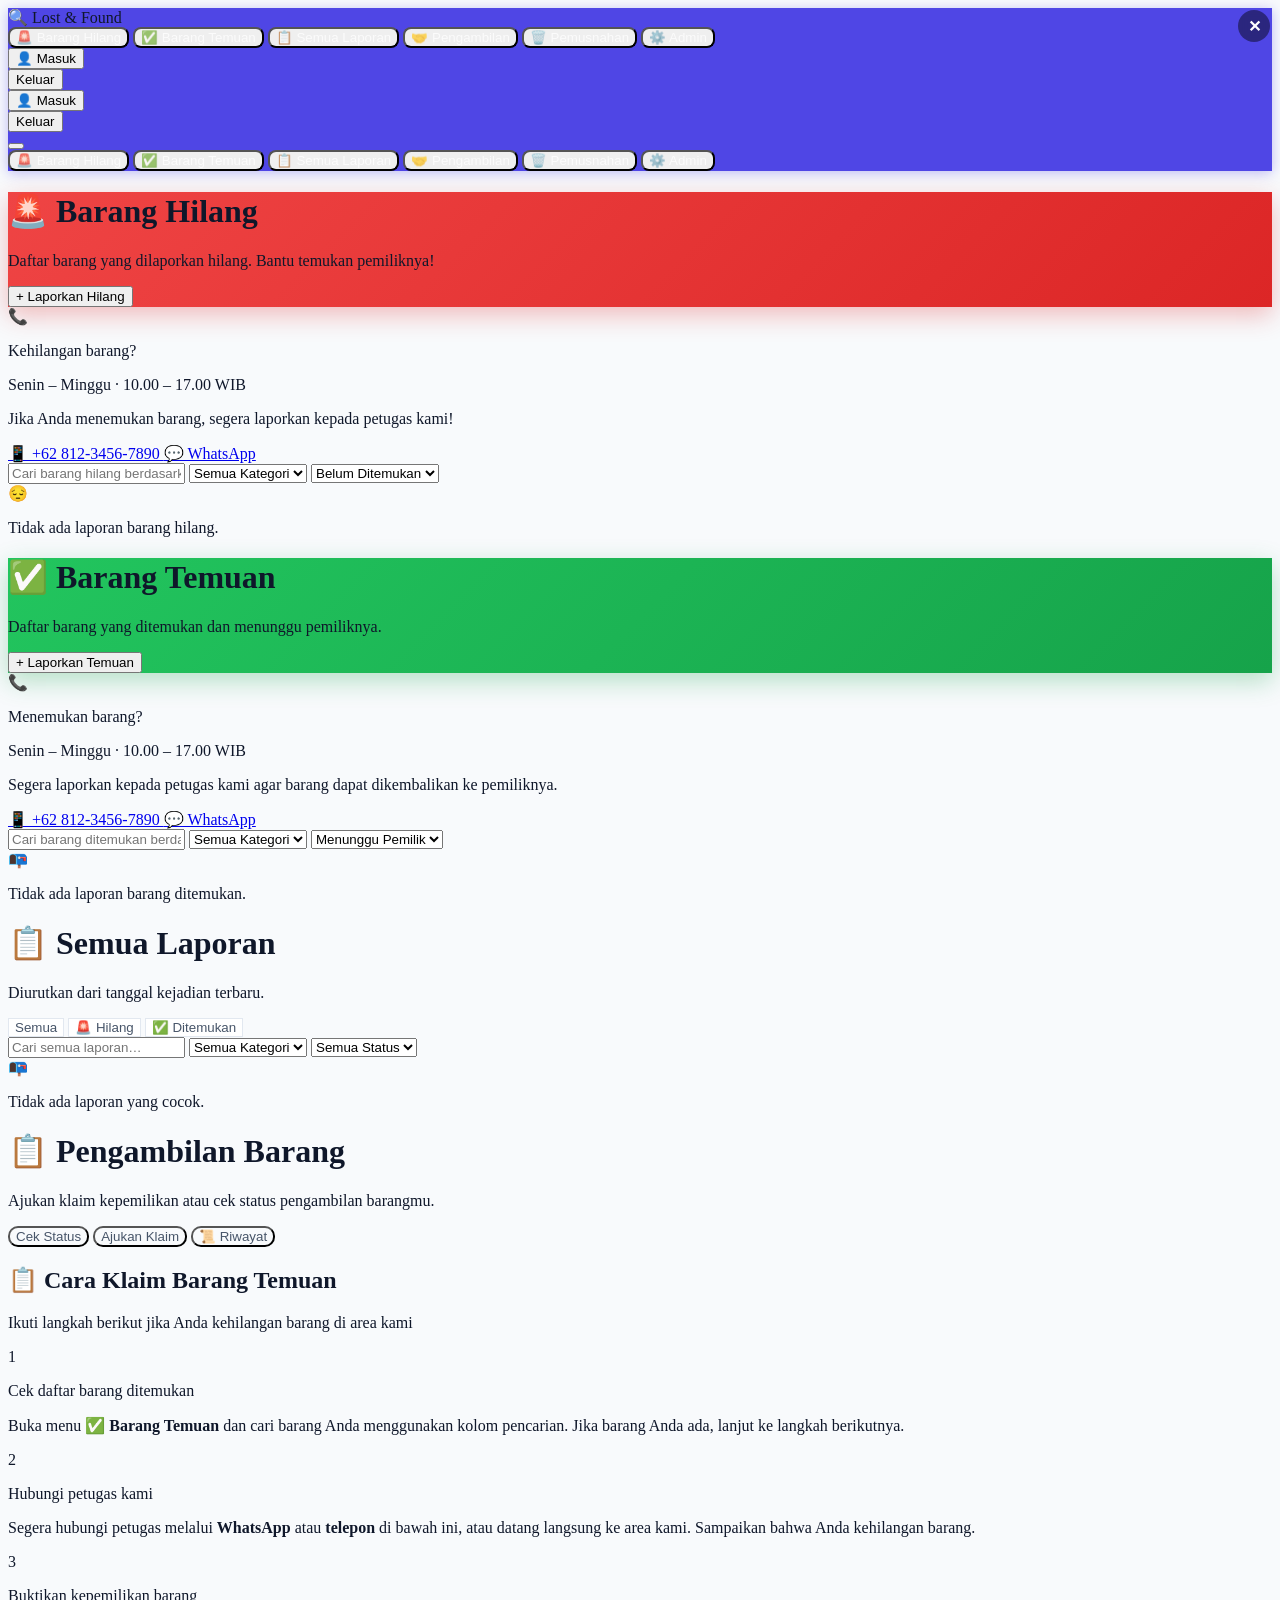
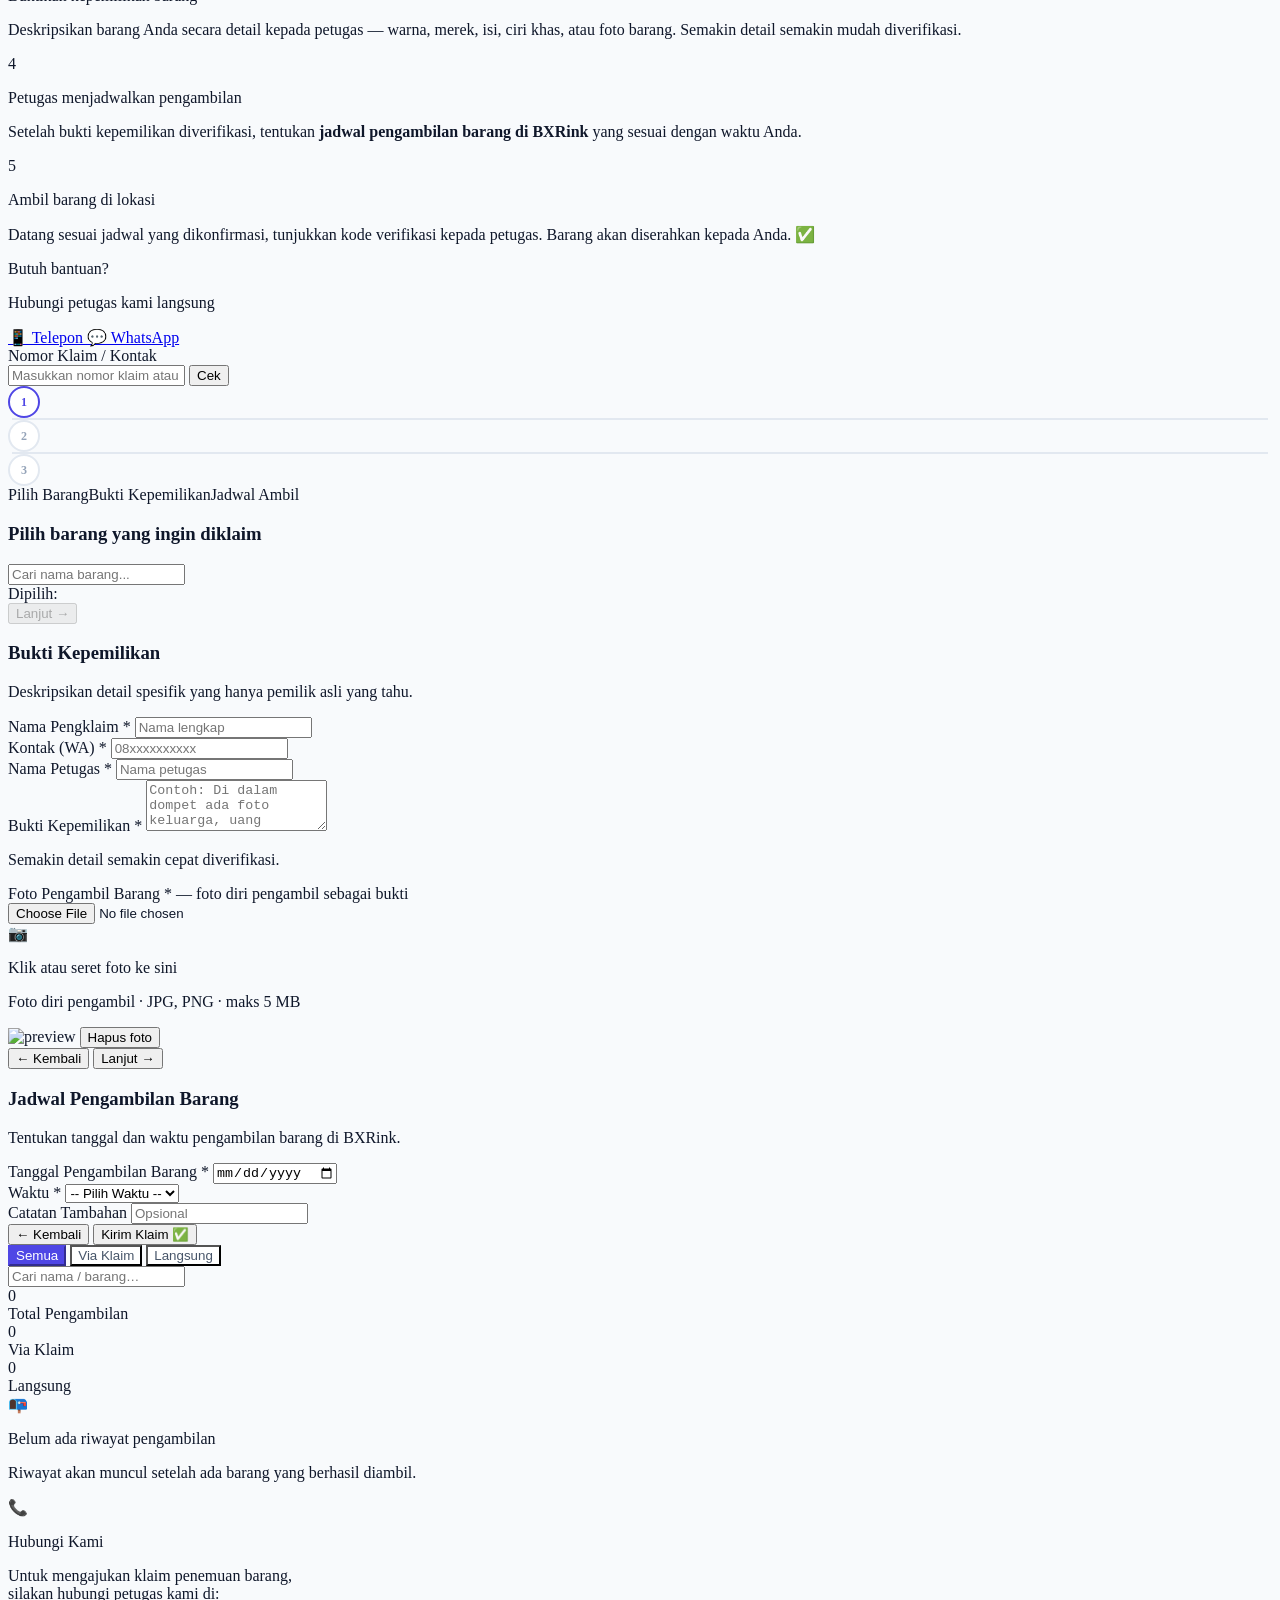
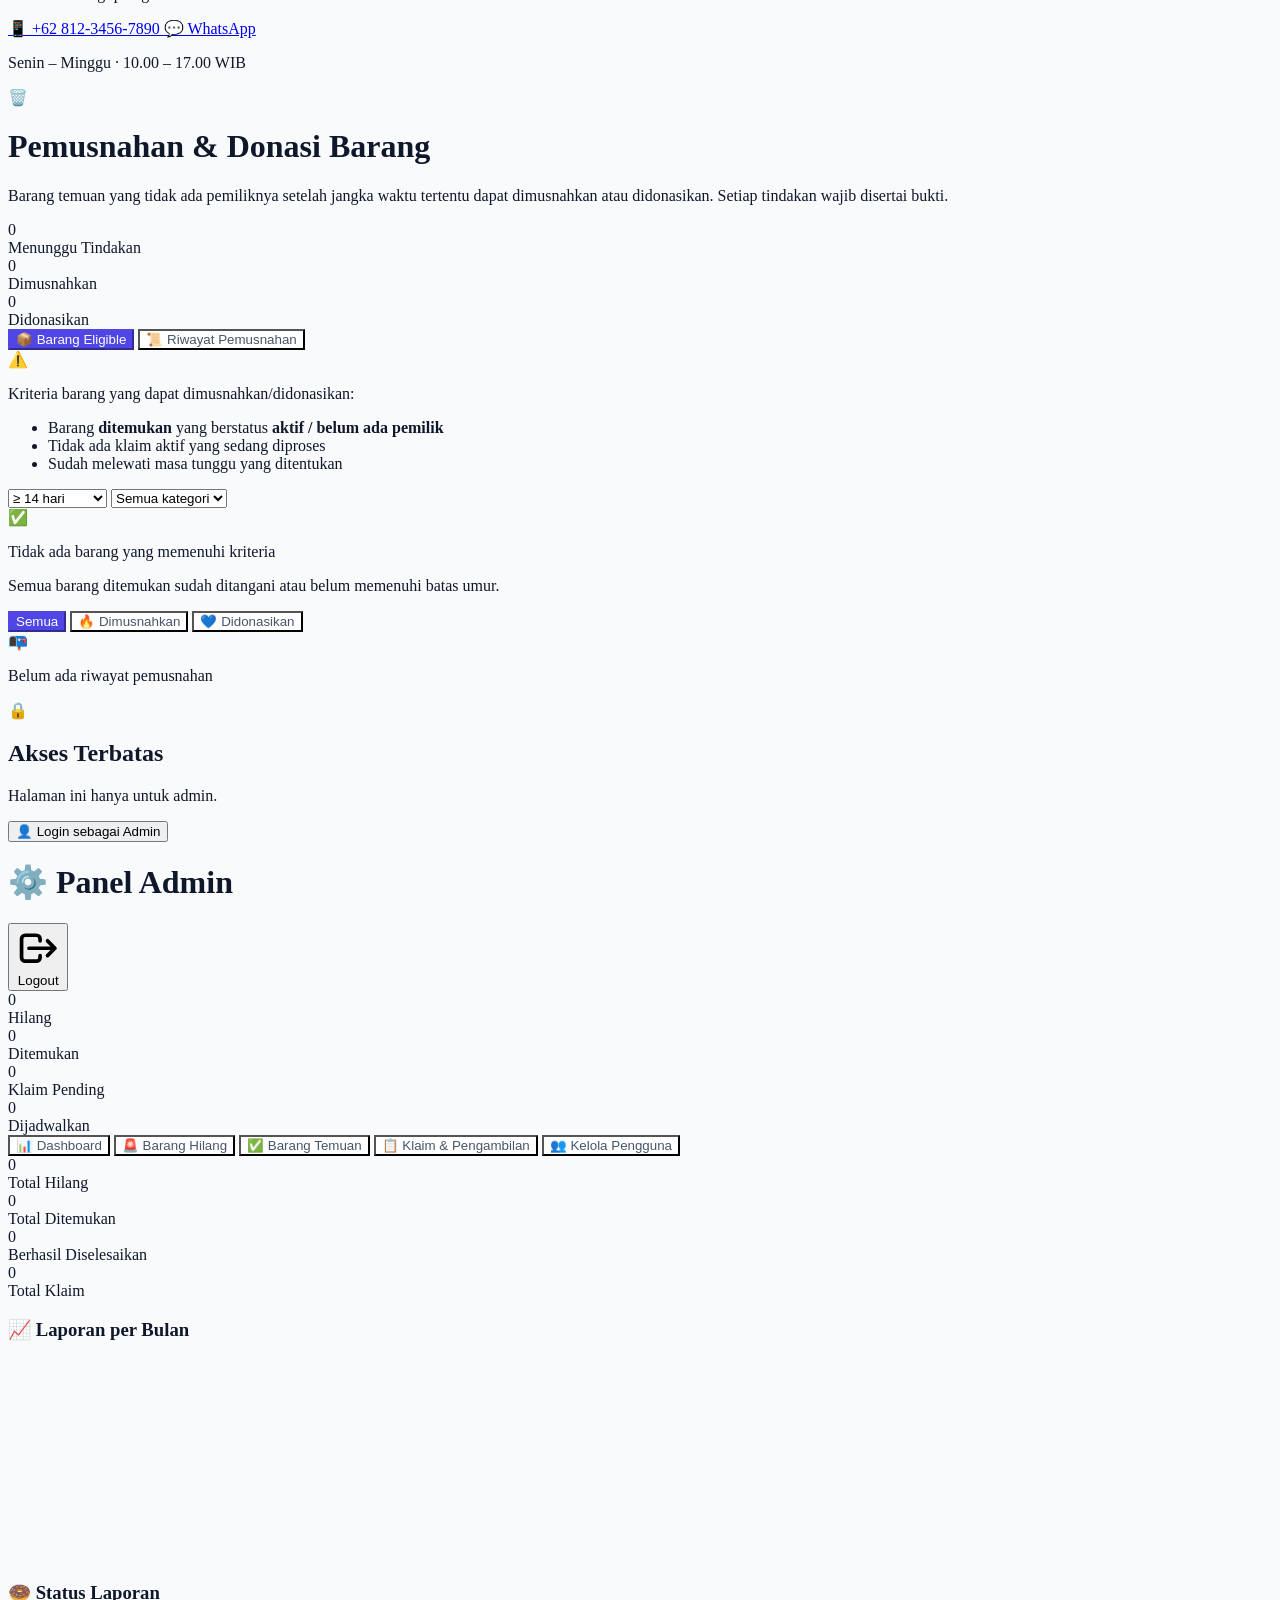
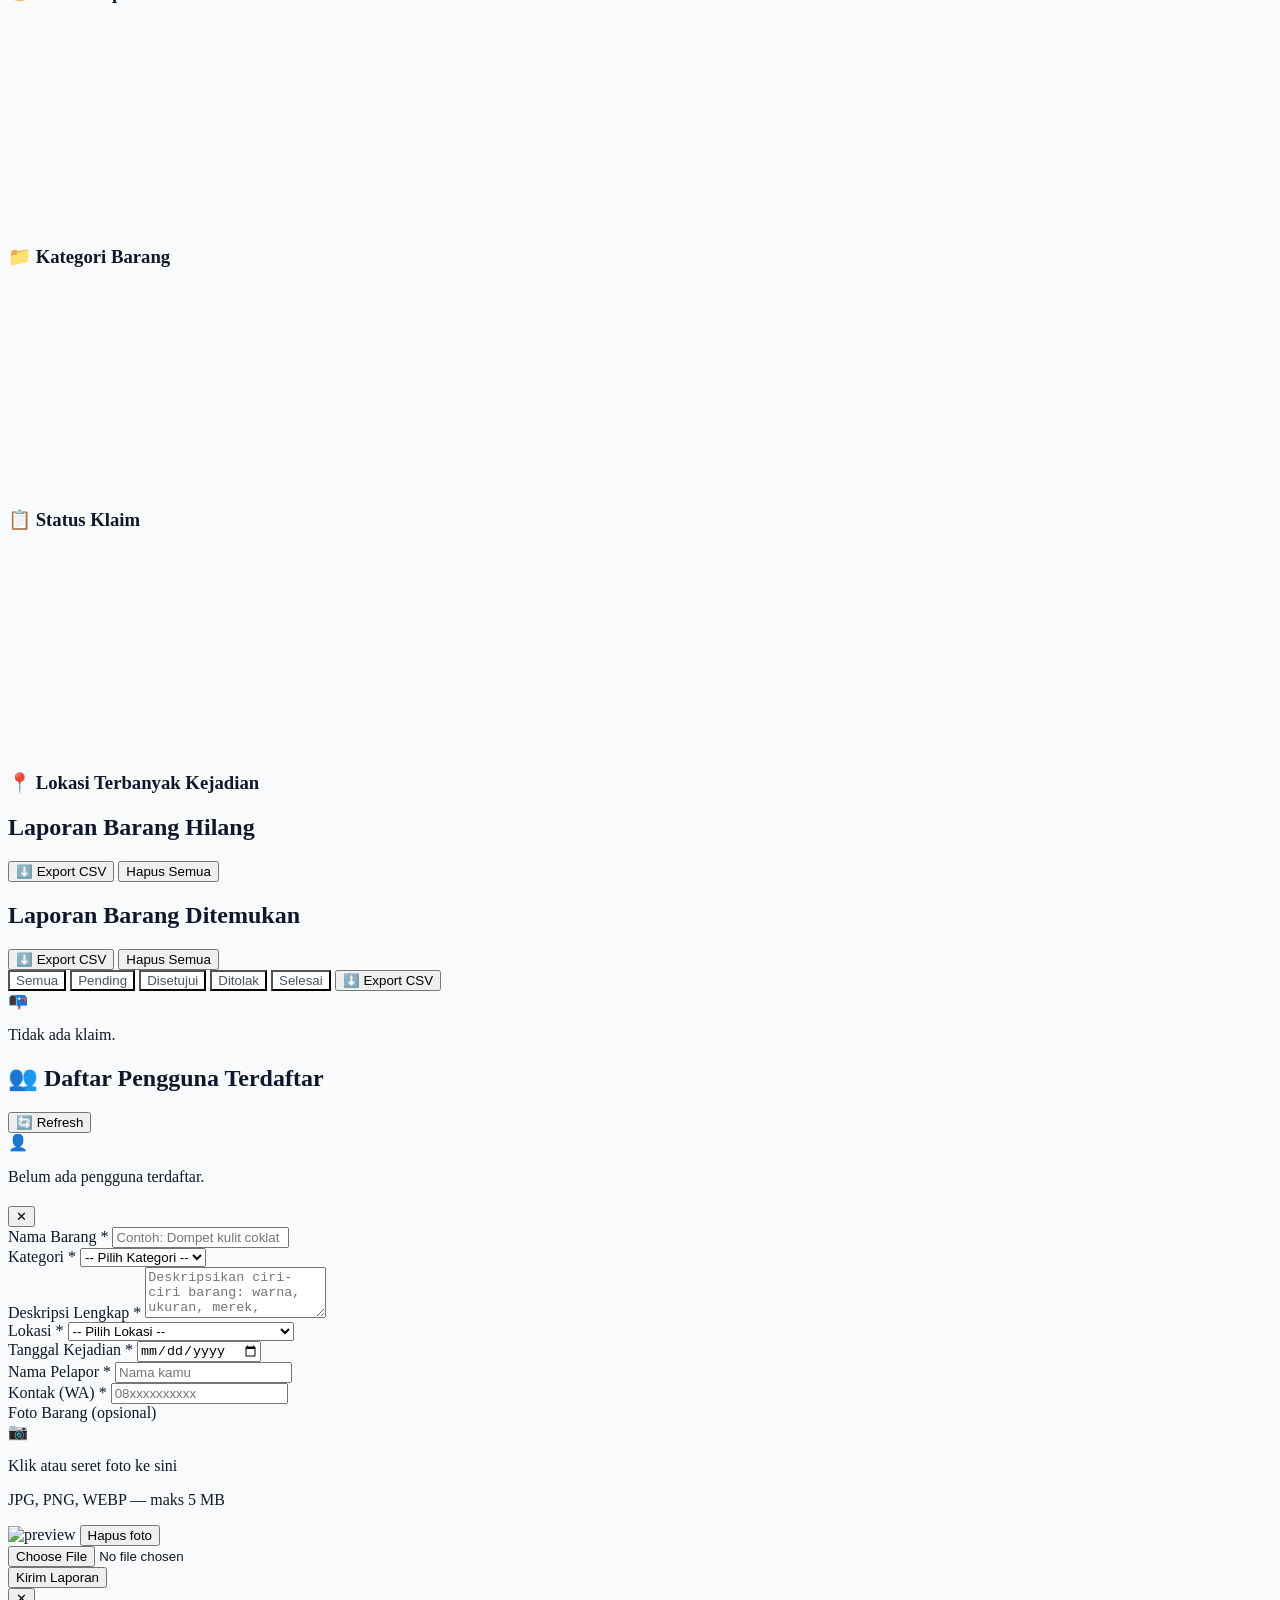
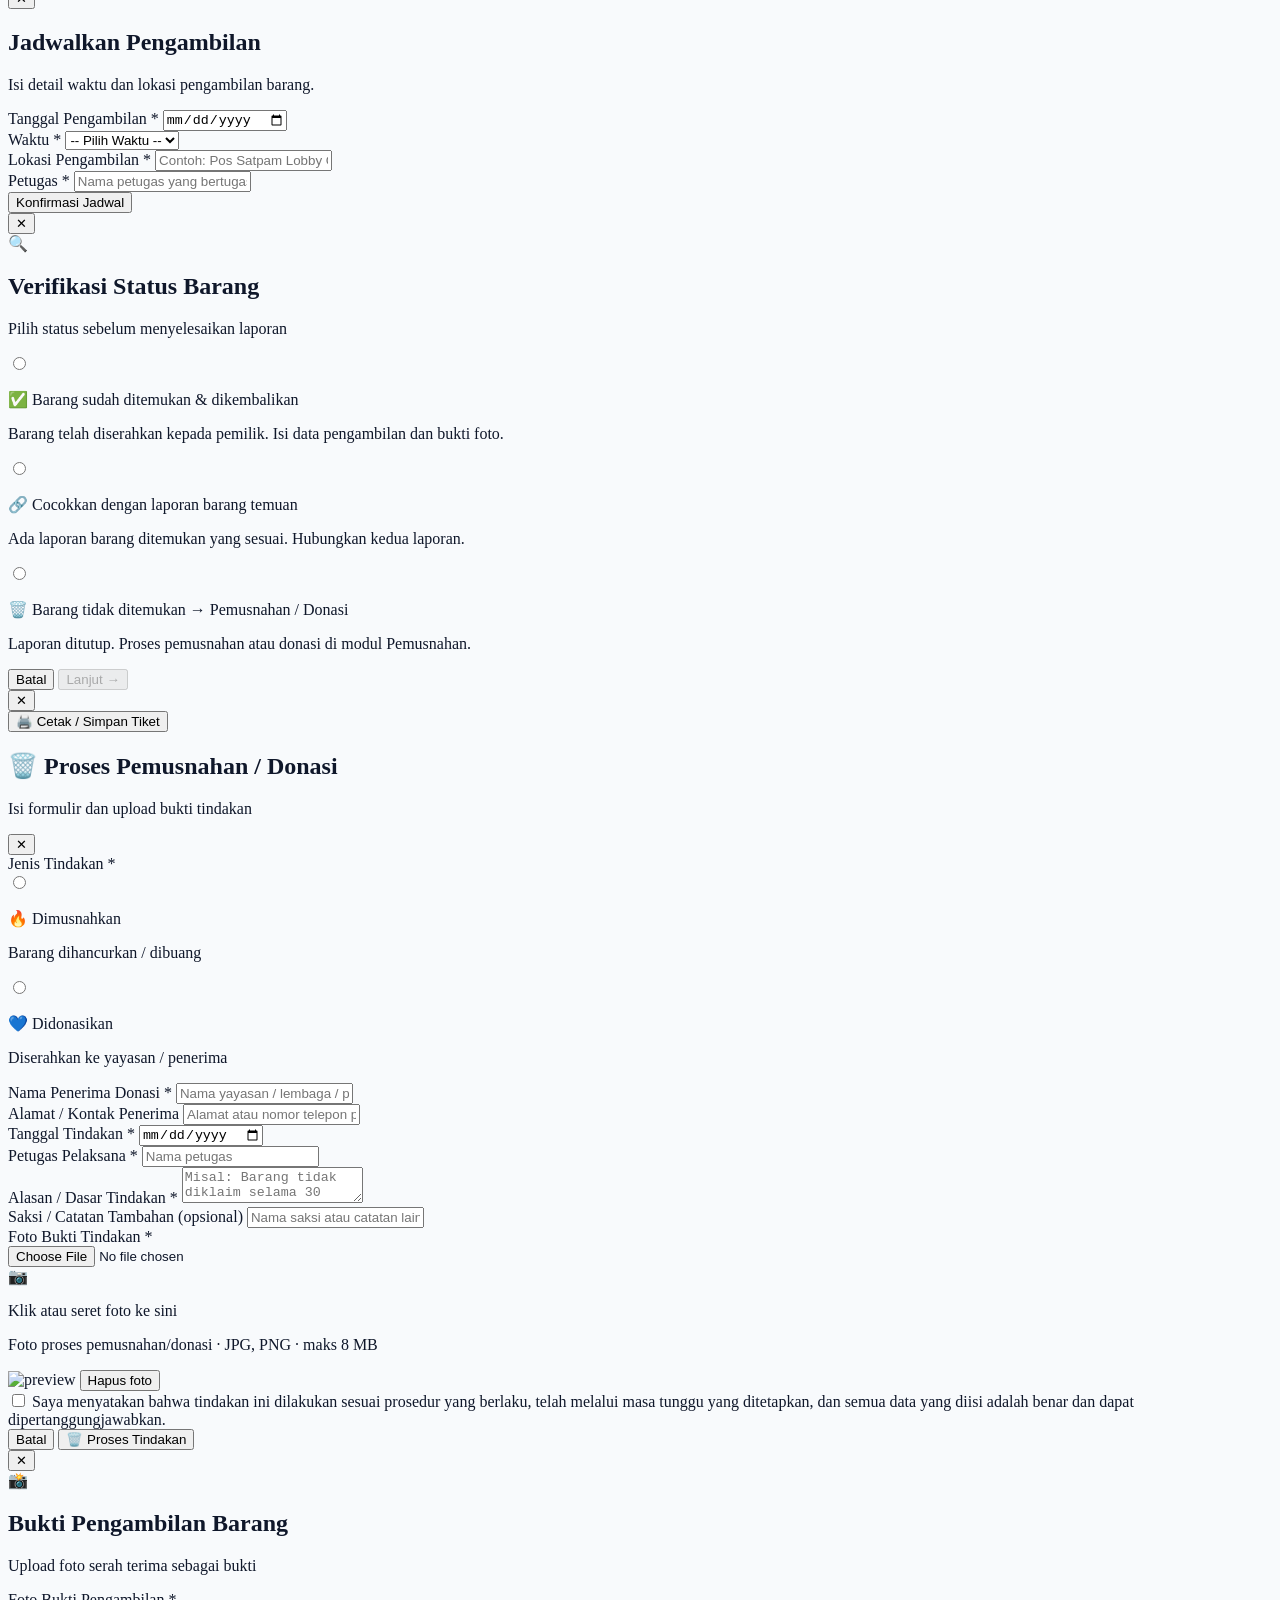
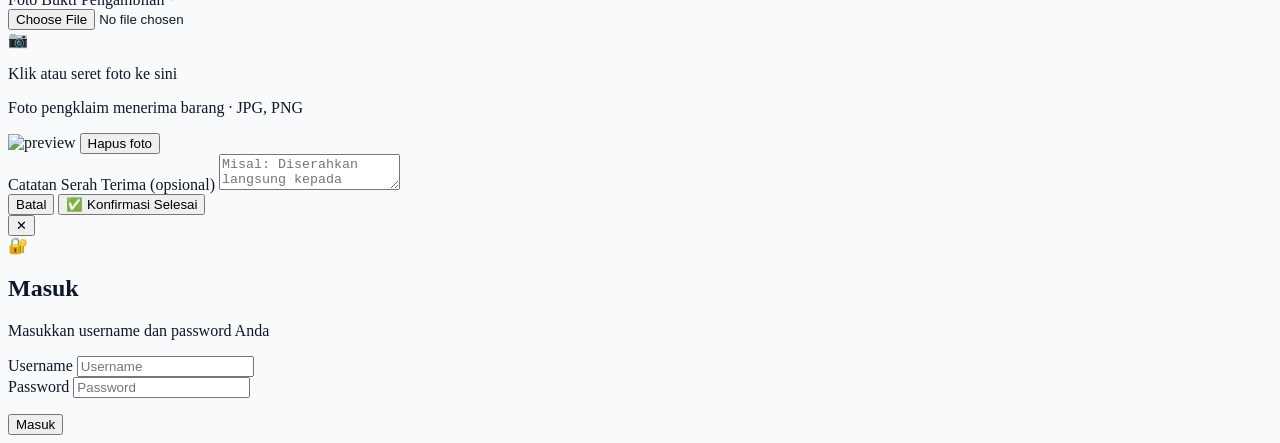
==== commit 513587b7: "Add files via upload" ====
--- a/lostandfound/index.html
+++ b/lostandfound/index.html
@@ -22,7 +22,7 @@
         <button onclick="showPage('lost')"  id="nav-lost"
           class="nav-btn px-3 py-2 rounded-lg text-sm font-medium transition">🚨 Barang Hilang</button>
         <button onclick="showPage('found')" id="nav-found"
-          class="nav-btn px-3 py-2 rounded-lg text-sm font-medium transition">✅ Barang Ditemukan</button>
+          class="nav-btn px-3 py-2 rounded-lg text-sm font-medium transition">✅ Barang Temuan</button>
         <button onclick="showPage('all')" id="nav-all"
           class="nav-btn px-3 py-2 rounded-lg text-sm font-medium transition hidden">📋 Semua Laporan</button>
         <button onclick="showPage('claim')" id="nav-claim"
@@ -70,7 +70,7 @@
         <button onclick="showPage('lost');closeMobileMenu()"  id="mnav-lost"
           class="nav-btn px-3 py-2.5 rounded-lg text-sm font-medium text-left transition">🚨 Barang Hilang</button>
         <button onclick="showPage('found');closeMobileMenu()" id="mnav-found"
-          class="nav-btn px-3 py-2.5 rounded-lg text-sm font-medium text-left transition">✅ Barang Ditemukan</button>
+          class="nav-btn px-3 py-2.5 rounded-lg text-sm font-medium text-left transition">✅ Barang Temuan</button>
         <button onclick="showPage('all');closeMobileMenu()"   id="mnav-all"
           class="nav-btn px-3 py-2.5 rounded-lg text-sm font-medium text-left transition hidden">📋 Semua Laporan</button>
         <button onclick="showPage('claim');closeMobileMenu()" id="mnav-claim"
@@ -174,7 +174,7 @@
         <!-- Hijau: Barang Ditemukan -->
         <div class="hero-found rounded-2xl text-white p-6 flex items-center justify-between flex-1" style="box-shadow:0 8px 24px rgba(22,163,74,0.3)">
           <div>
-            <h1 class="text-2xl font-bold mb-1">✅ Barang Ditemukan</h1>
+            <h1 class="text-2xl font-bold mb-1">✅ Barang Temuan</h1>
             <p class="text-green-100 text-sm">Daftar barang yang ditemukan dan menunggu pemiliknya.</p>
             <div id="found-stat" class="text-green-100 text-xs mt-2"></div>
           </div>
@@ -329,7 +329,7 @@
               <div class="w-8 h-8 bg-indigo-600 text-white rounded-full flex items-center justify-center text-sm font-bold flex-shrink-0">1</div>
               <div>
                 <p class="font-semibold text-gray-800 text-sm">Cek daftar barang ditemukan</p>
-                <p class="text-gray-500 text-xs mt-0.5">Buka menu <b>✅ Barang Ditemukan</b> dan cari barang Anda menggunakan kolom pencarian. Jika barang Anda ada, lanjut ke langkah berikutnya.</p>
+                <p class="text-gray-500 text-xs mt-0.5">Buka menu <b>✅ Barang Temuan</b> dan cari barang Anda menggunakan kolom pencarian. Jika barang Anda ada, lanjut ke langkah berikutnya.</p>
               </div>
             </div>
 
@@ -763,7 +763,7 @@
             <button onclick="adminTab('lost')"  id="atab-lost"
               class="admin-tab px-4 py-2 rounded-xl text-sm font-semibold border transition">🚨 Barang Hilang</button>
             <button onclick="adminTab('found')" id="atab-found"
-              class="admin-tab px-4 py-2 rounded-xl text-sm font-semibold border transition">✅ Barang Ditemukan</button>
+              class="admin-tab px-4 py-2 rounded-xl text-sm font-semibold border transition">✅ Barang Temuan</button>
             <button onclick="adminTab('claims')" id="atab-claims"
               class="admin-tab px-4 py-2 rounded-xl text-sm font-semibold border transition">
               📋 Klaim & Pengambilan
@@ -966,8 +966,8 @@
               class="w-full border border-gray-300 rounded-xl px-4 py-2.5 text-sm focus:outline-none focus:ring-2 focus:ring-indigo-400" />
           </div>
           <div class="mb-4">
-            <label class="block text-sm font-semibold text-gray-700 mb-1">Kontak (WA) *</label>
-            <input type="tel" id="reporter-contact" placeholder="08xxxxxxxxxx" required
+            <label id="contact-label" class="block text-sm font-semibold text-gray-700 mb-1">Kontak (WA) *</label>
+            <input type="tel" id="reporter-contact" placeholder="08xxxxxxxxxx"
               inputmode="numeric" pattern="[0-9]*"
               oninput="this.value=this.value.replace(/[^0-9]/g,'')"
               class="w-full border border-gray-300 rounded-xl px-4 py-2.5 text-sm focus:outline-none focus:ring-2 focus:ring-indigo-400" />
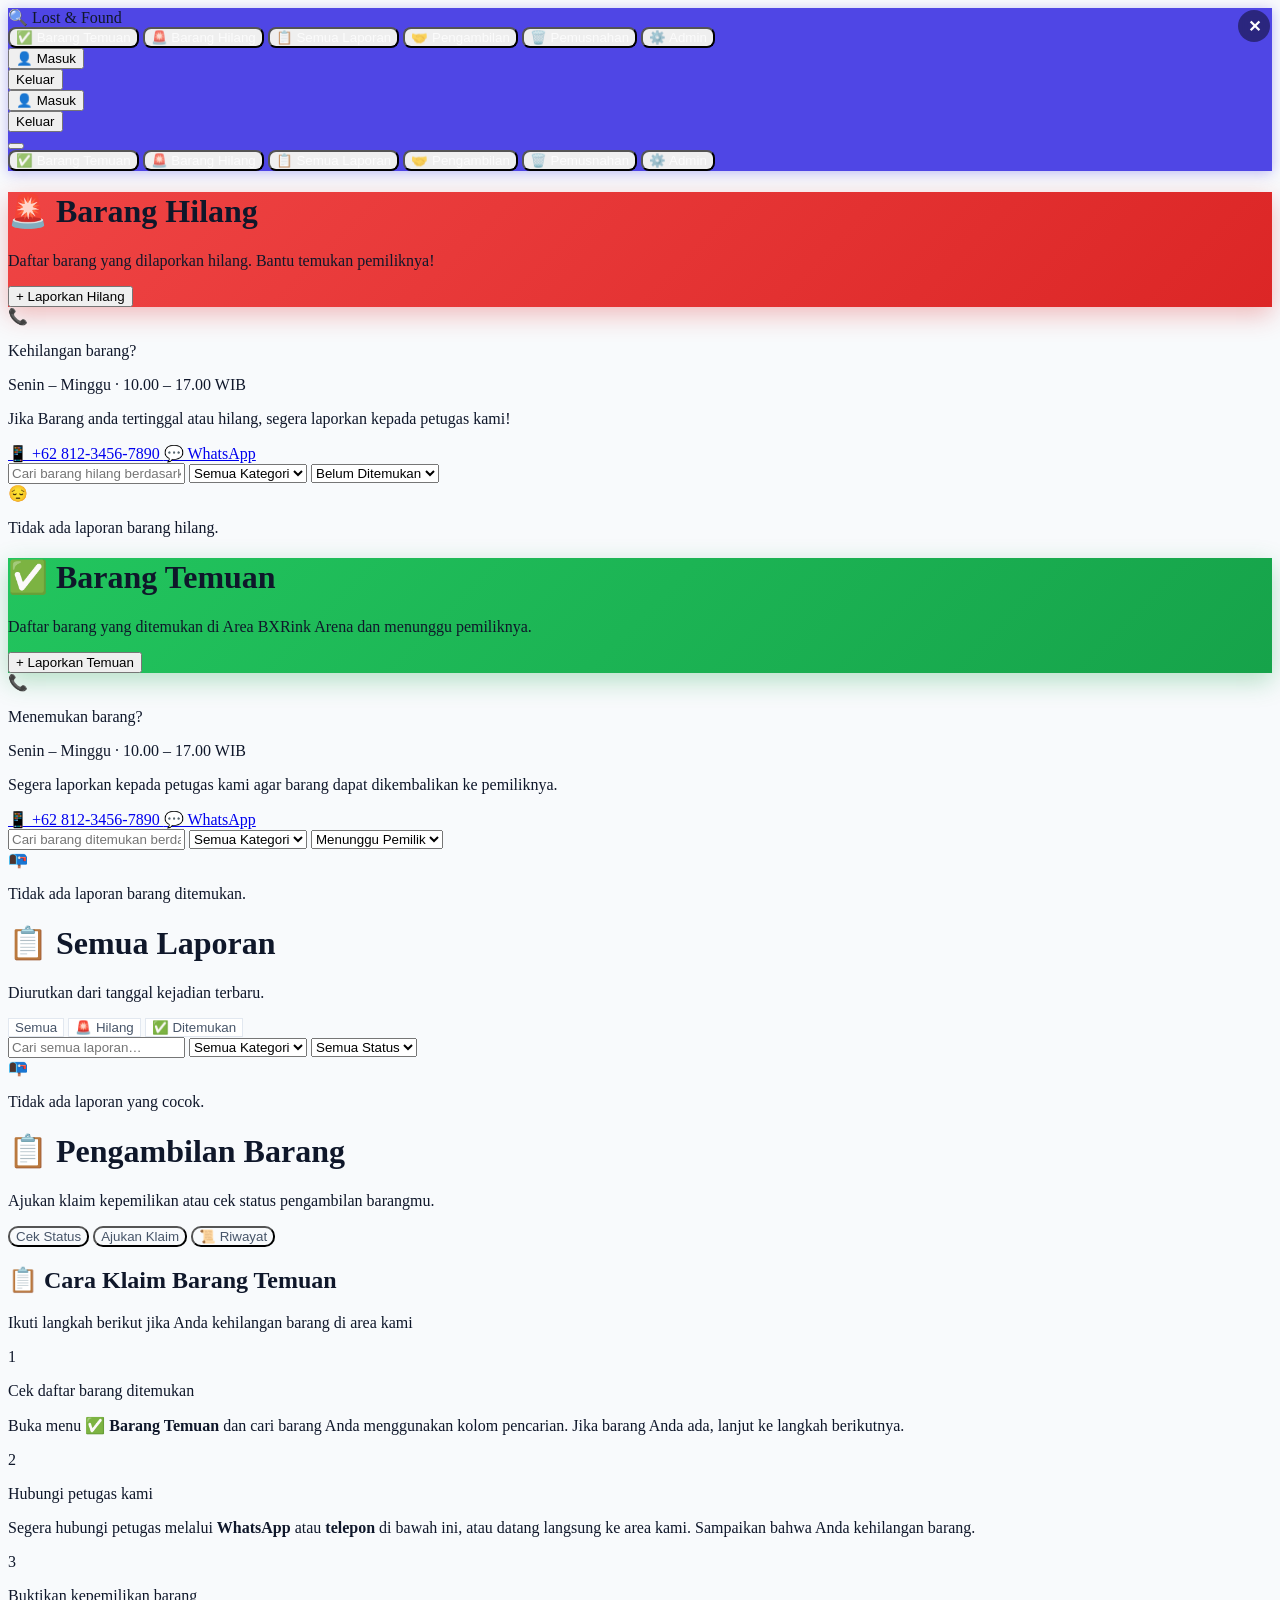
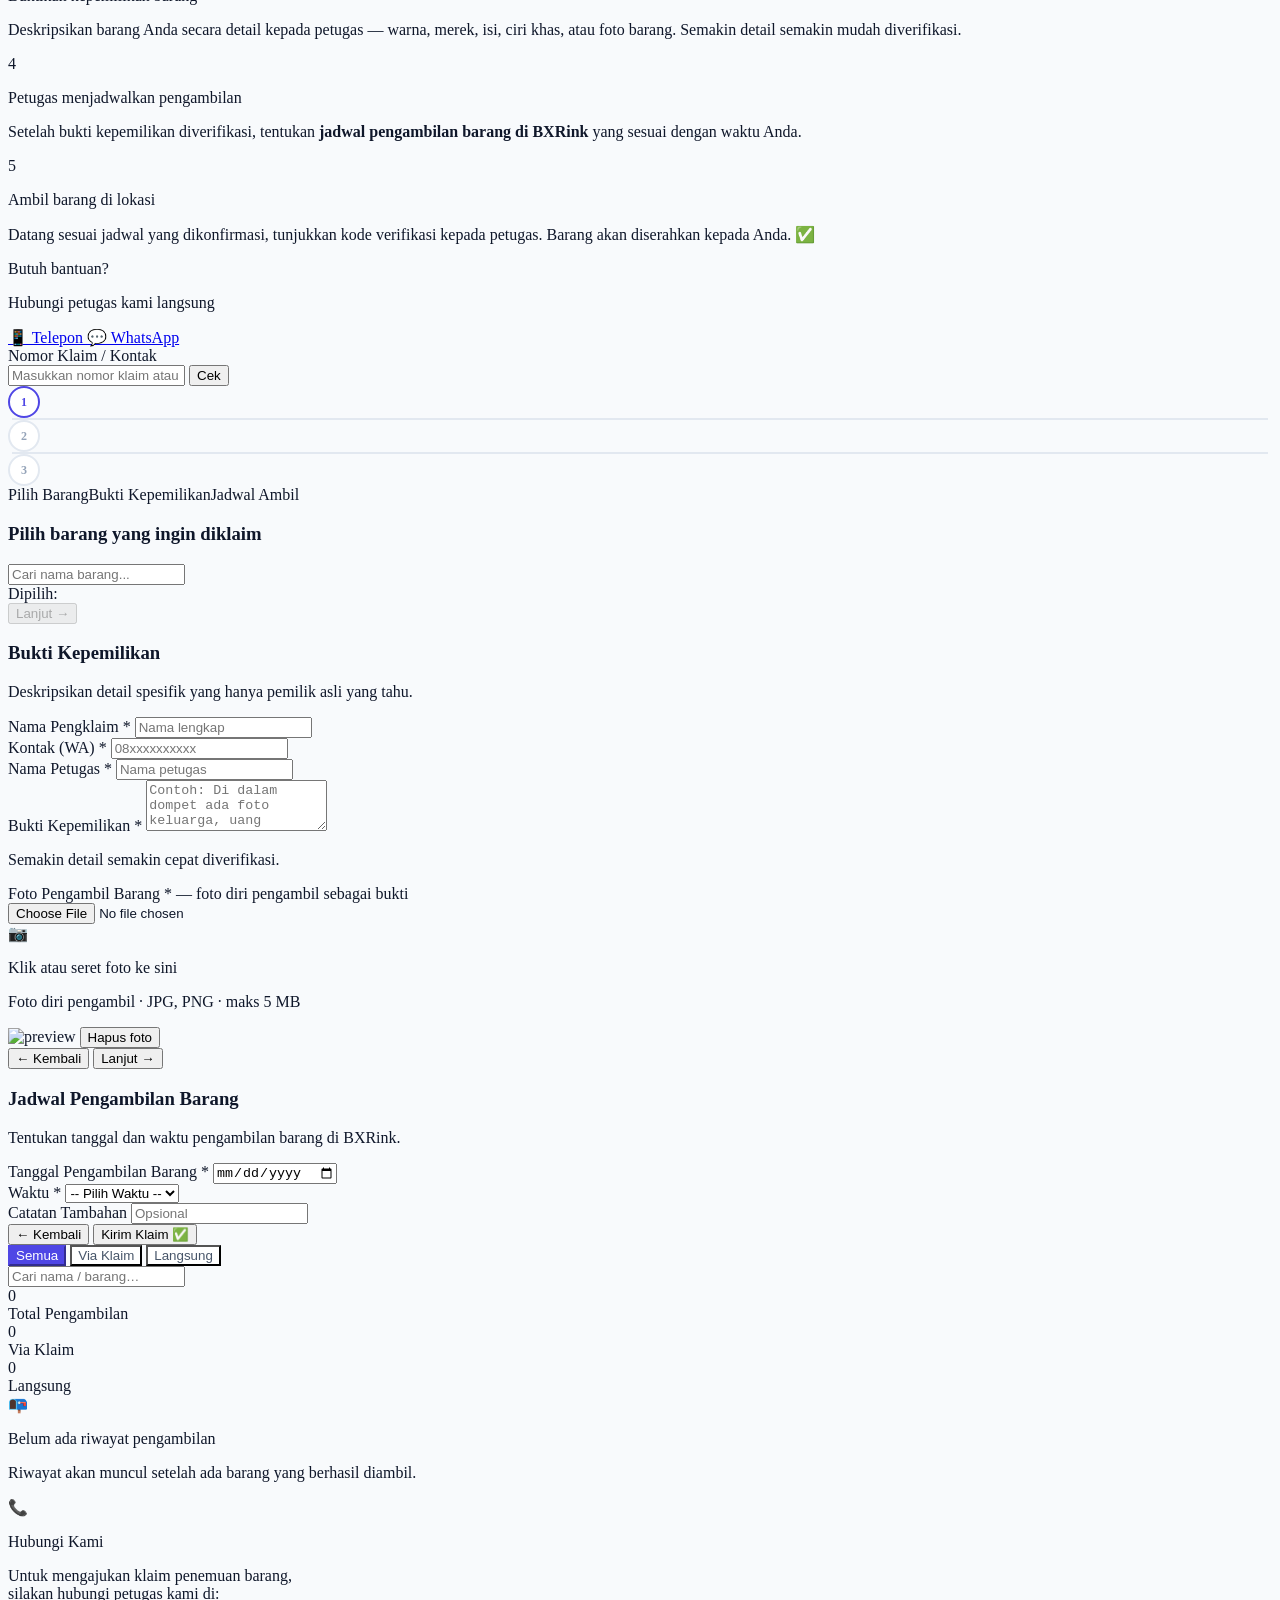
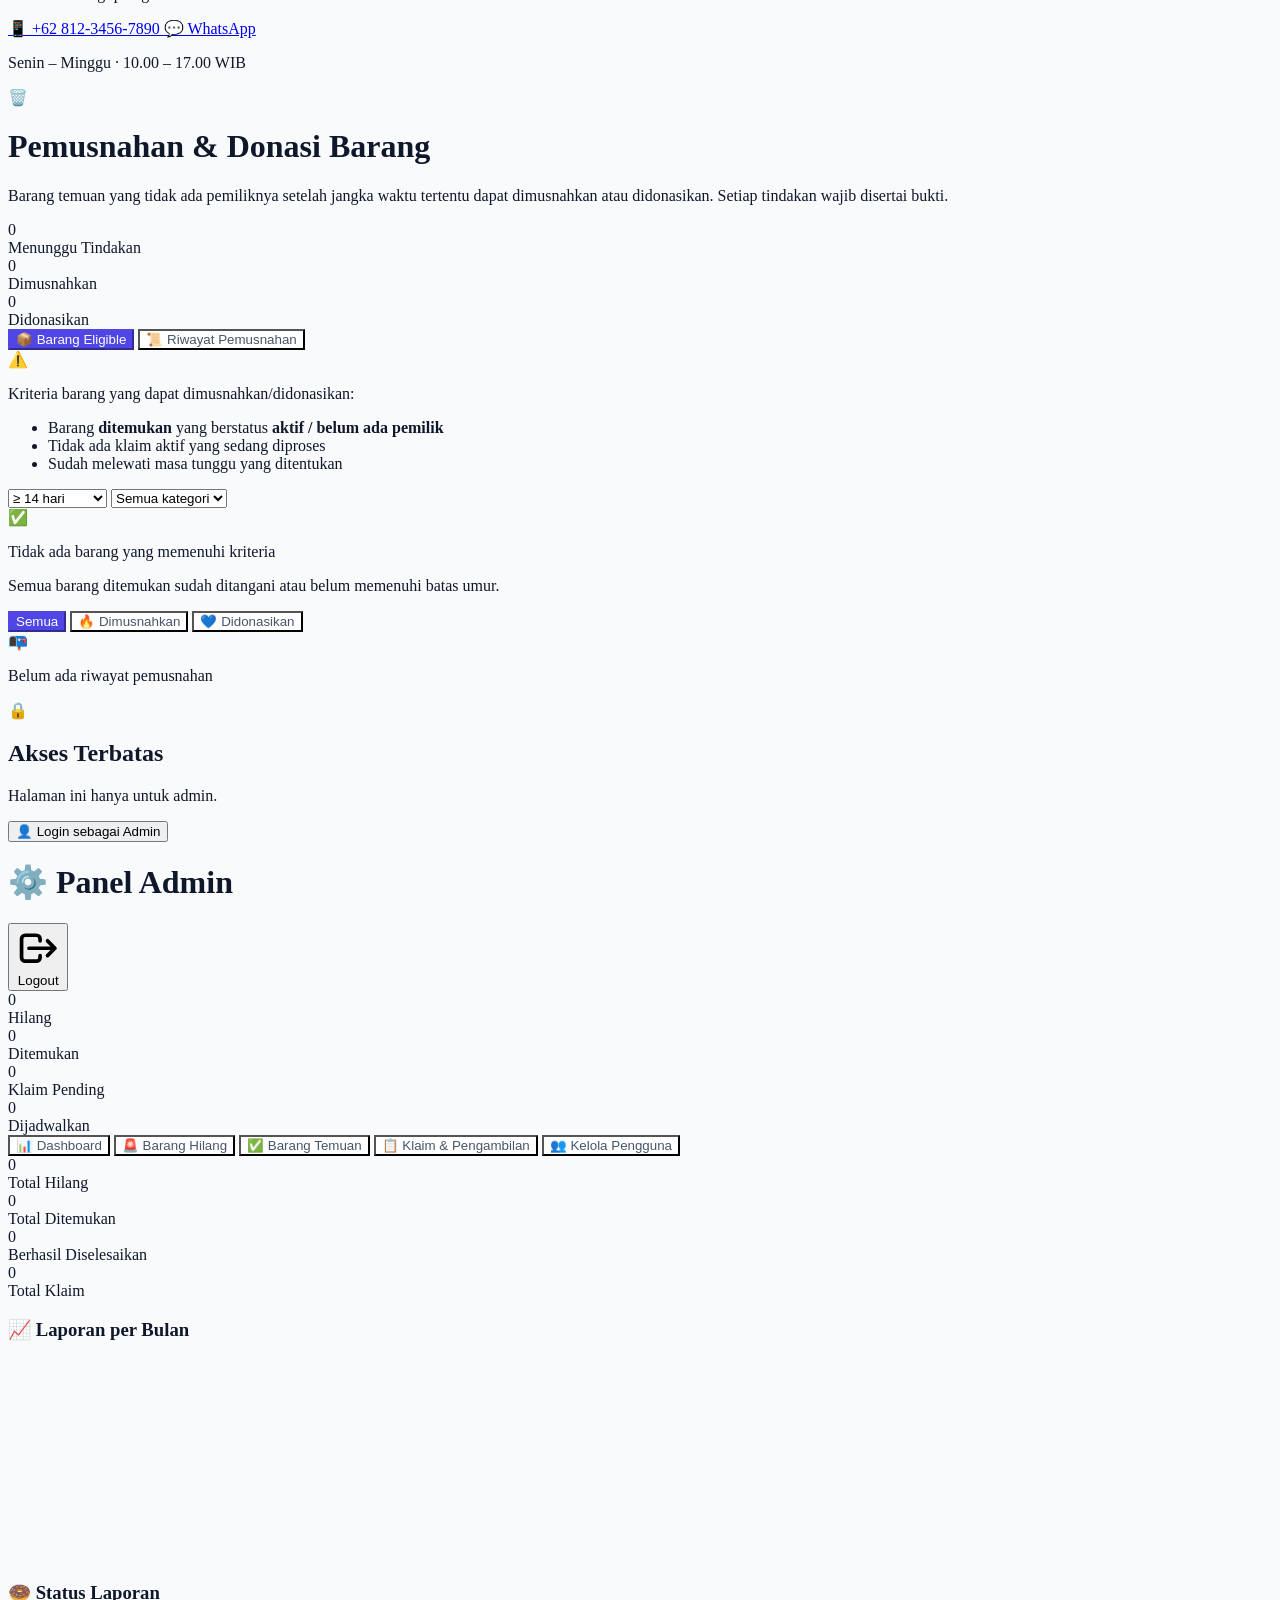
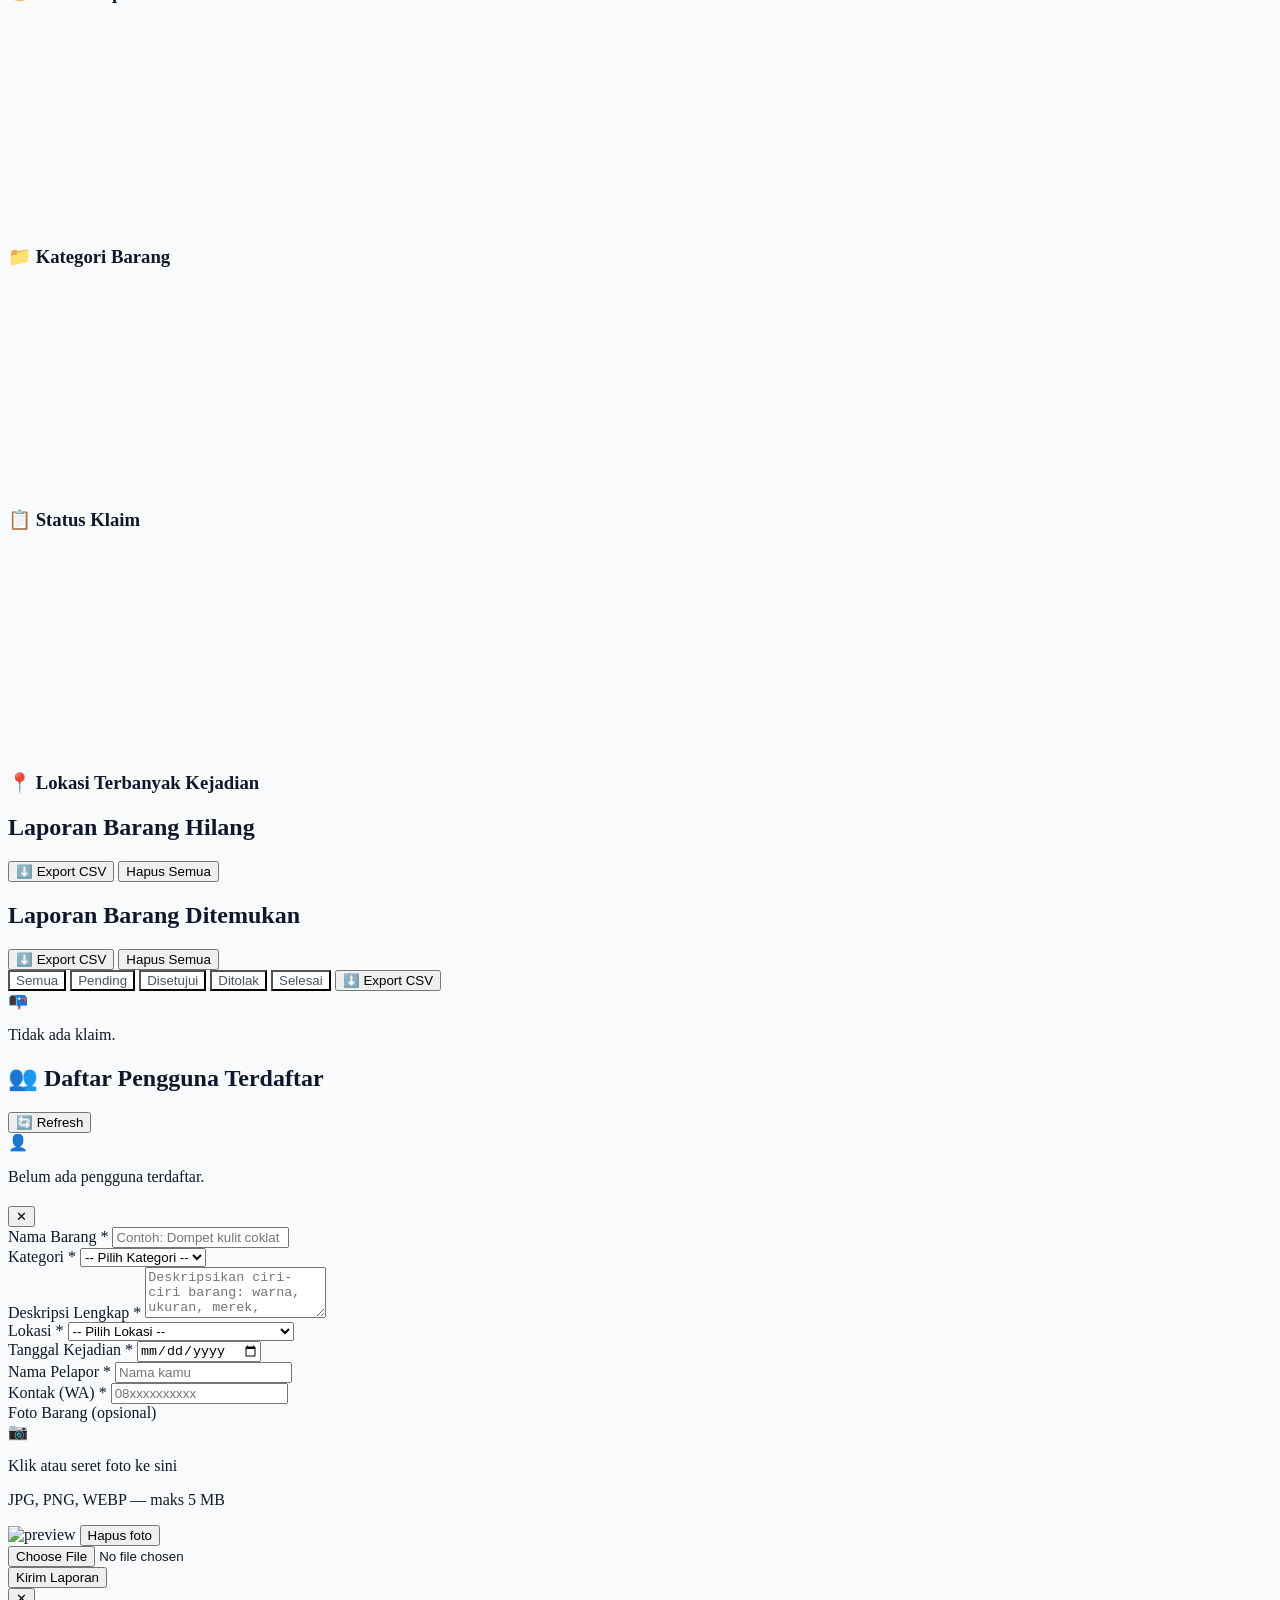
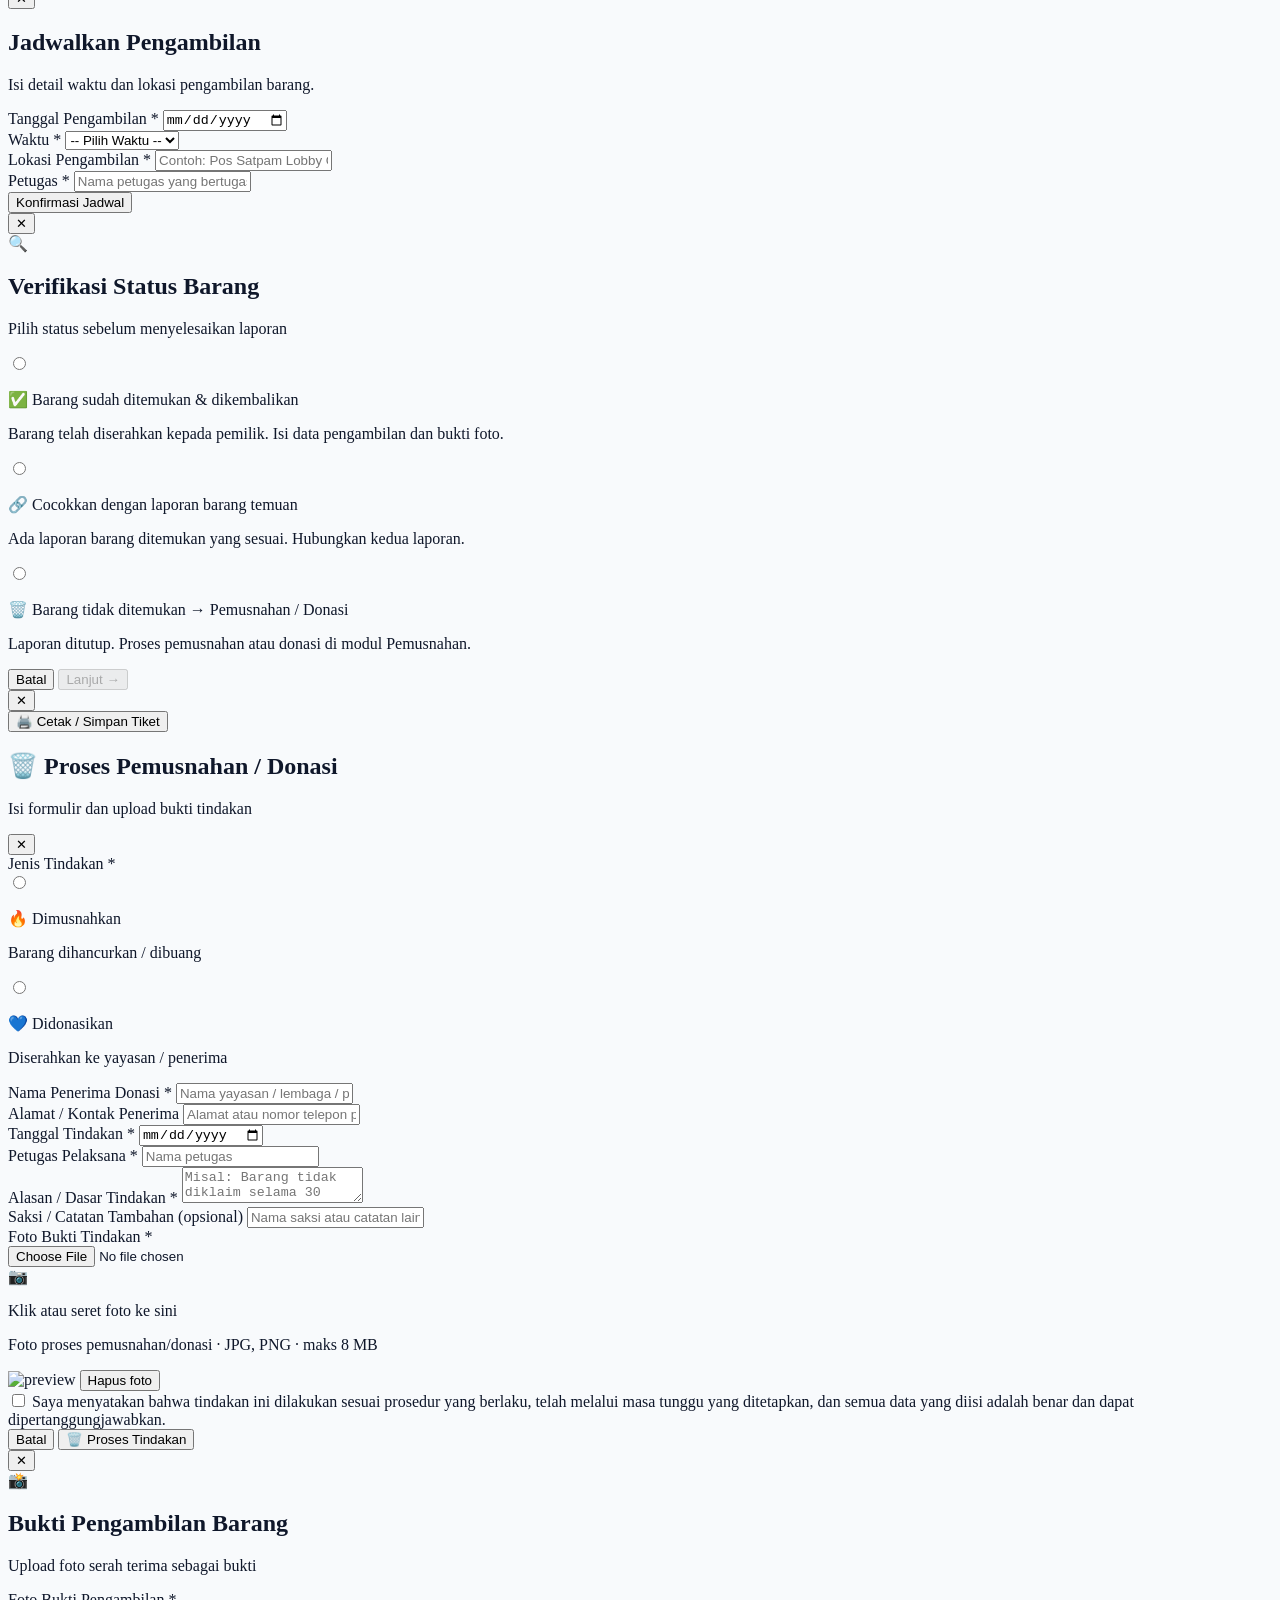
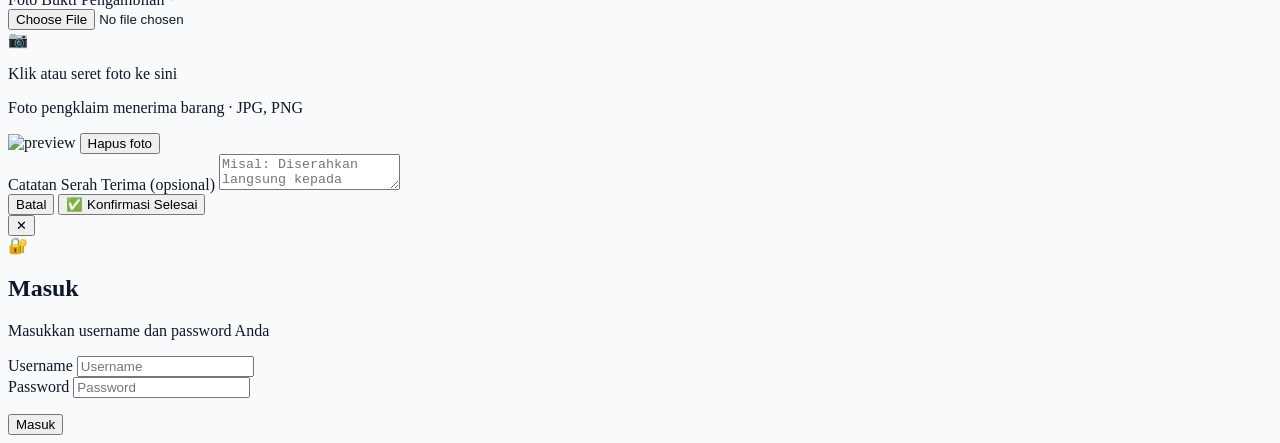
==== commit a9decb91: "Add files via upload" ====
--- a/lostandfound/index.html
+++ b/lostandfound/index.html
@@ -19,10 +19,10 @@
       </div>
       <!-- Desktop nav -->
       <div class="hidden md:flex gap-1 flex-wrap justify-end items-center">
+        <button onclick="showPage('found')" id="nav-found"
+          class="nav-btn px-3 py-2 rounded-lg text-sm font-medium transition">✅ Barang Temuan</button>
         <button onclick="showPage('lost')"  id="nav-lost"
           class="nav-btn px-3 py-2 rounded-lg text-sm font-medium transition">🚨 Barang Hilang</button>
-        <button onclick="showPage('found')" id="nav-found"
-          class="nav-btn px-3 py-2 rounded-lg text-sm font-medium transition">✅ Barang Temuan</button>
         <button onclick="showPage('all')" id="nav-all"
           class="nav-btn px-3 py-2 rounded-lg text-sm font-medium transition hidden">📋 Semua Laporan</button>
         <button onclick="showPage('claim')" id="nav-claim"
@@ -67,10 +67,10 @@
     <!-- Mobile menu dropdown -->
     <div id="mobile-menu" class="hidden md:hidden border-t border-white/10">
       <div class="px-4 py-3 flex flex-col gap-1">
+        <button onclick="showPage('found');closeMobileMenu()" id="mnav-found"
+          class="nav-btn px-3 py-2.5 rounded-lg text-sm font-medium text-left transition">✅ Barang Temuan</button>
         <button onclick="showPage('lost');closeMobileMenu()"  id="mnav-lost"
           class="nav-btn px-3 py-2.5 rounded-lg text-sm font-medium text-left transition">🚨 Barang Hilang</button>
-        <button onclick="showPage('found');closeMobileMenu()" id="mnav-found"
-          class="nav-btn px-3 py-2.5 rounded-lg text-sm font-medium text-left transition">✅ Barang Temuan</button>
         <button onclick="showPage('all');closeMobileMenu()"   id="mnav-all"
           class="nav-btn px-3 py-2.5 rounded-lg text-sm font-medium text-left transition hidden">📋 Semua Laporan</button>
         <button onclick="showPage('claim');closeMobileMenu()" id="mnav-claim"
@@ -113,7 +113,7 @@
               <p class="text-gray-400 text-xs">Senin – Minggu · 10.00 – 17.00 WIB</p>
             </div>
           </div>
-          <p class="text-gray-500 text-xs mb-3">Jika Anda menemukan barang, segera laporkan kepada petugas kami!</p>
+          <p class="text-gray-500 text-xs mb-3">Jika Barang anda tertinggal atau hilang, segera laporkan kepada petugas kami!</p>
           <div class="flex flex-col gap-2">
             <a href="tel:+6281234567890"
               class="inline-flex items-center justify-center gap-1.5 border border-gray-200 hover:bg-gray-50 text-gray-700 text-xs font-semibold px-3 py-2 rounded-xl transition">
@@ -175,7 +175,7 @@
         <div class="hero-found rounded-2xl text-white p-6 flex items-center justify-between flex-1" style="box-shadow:0 8px 24px rgba(22,163,74,0.3)">
           <div>
             <h1 class="text-2xl font-bold mb-1">✅ Barang Temuan</h1>
-            <p class="text-green-100 text-sm">Daftar barang yang ditemukan dan menunggu pemiliknya.</p>
+            <p class="text-green-100 text-sm">Daftar barang yang ditemukan di Area BXRink Arena dan menunggu pemiliknya.</p>
             <div id="found-stat" class="text-green-100 text-xs mt-2"></div>
           </div>
           <button onclick="requireLogin(()=>openReportModal('found'))"
